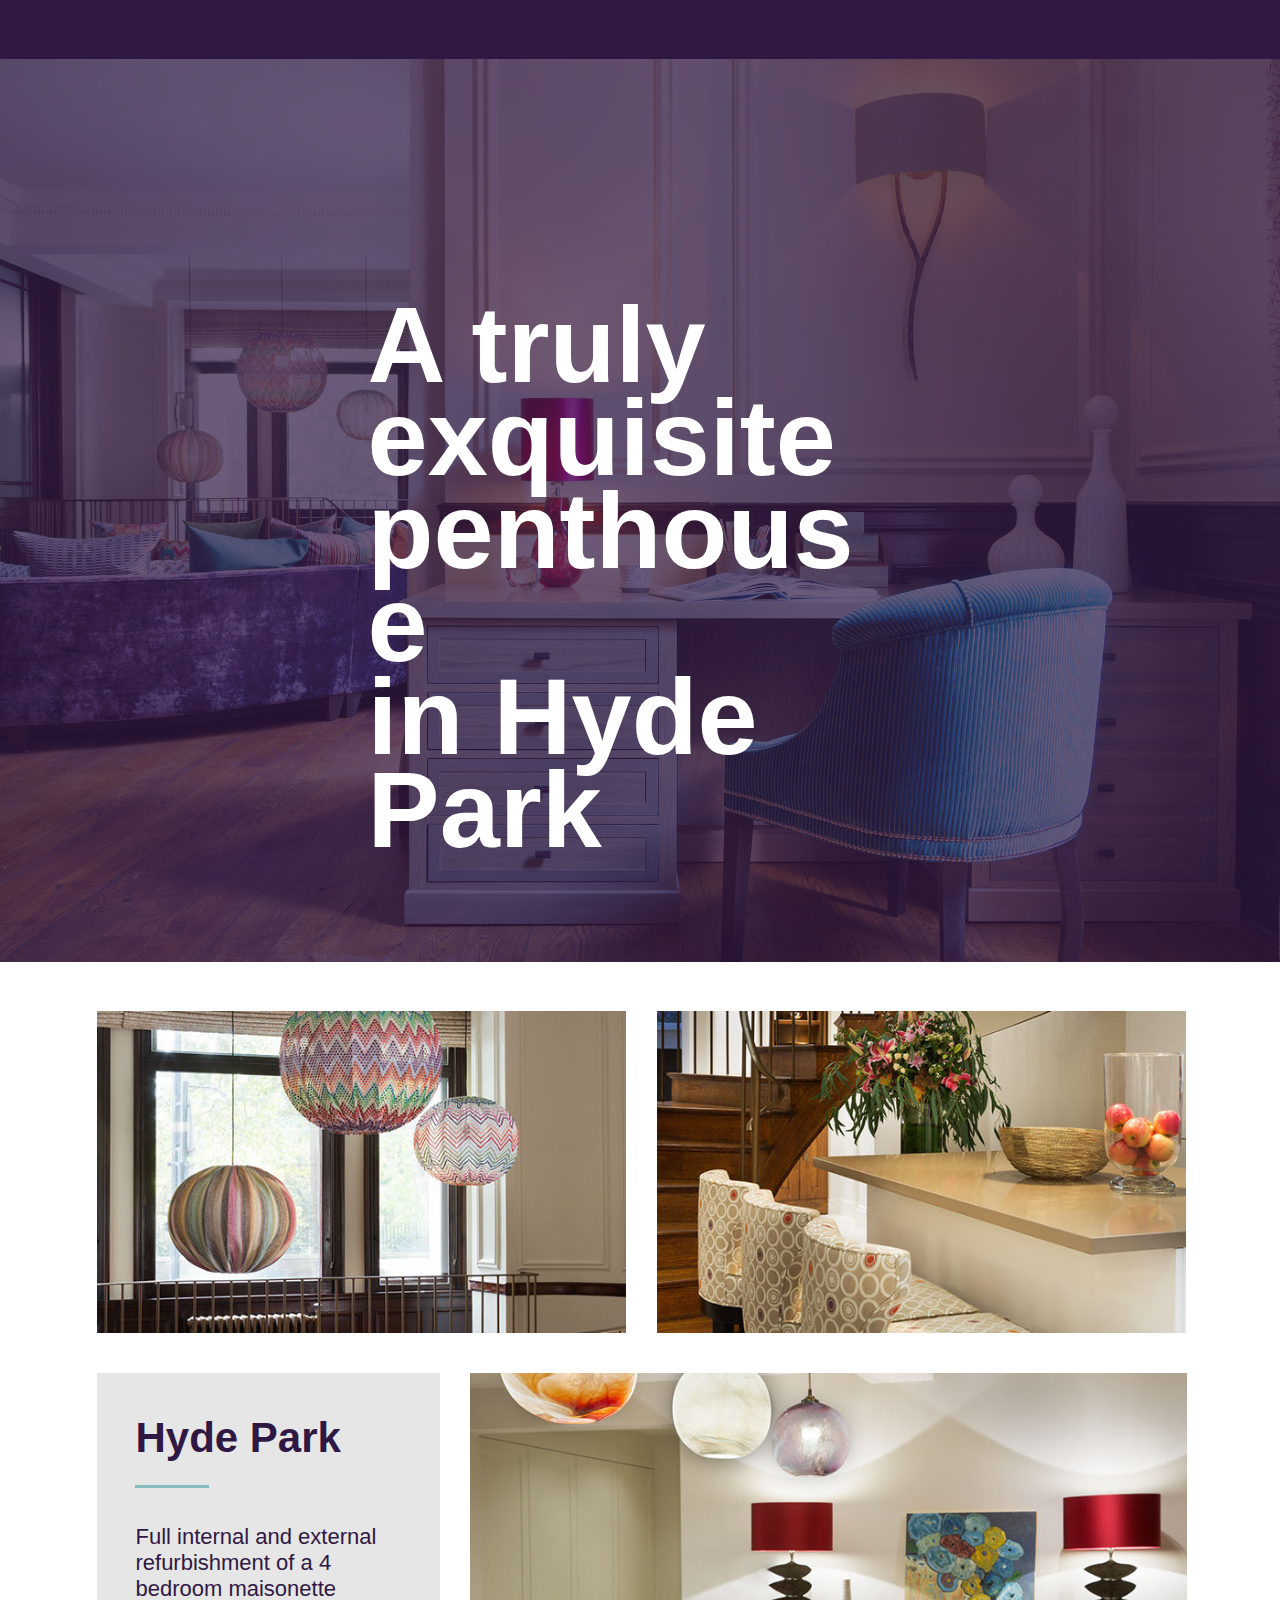
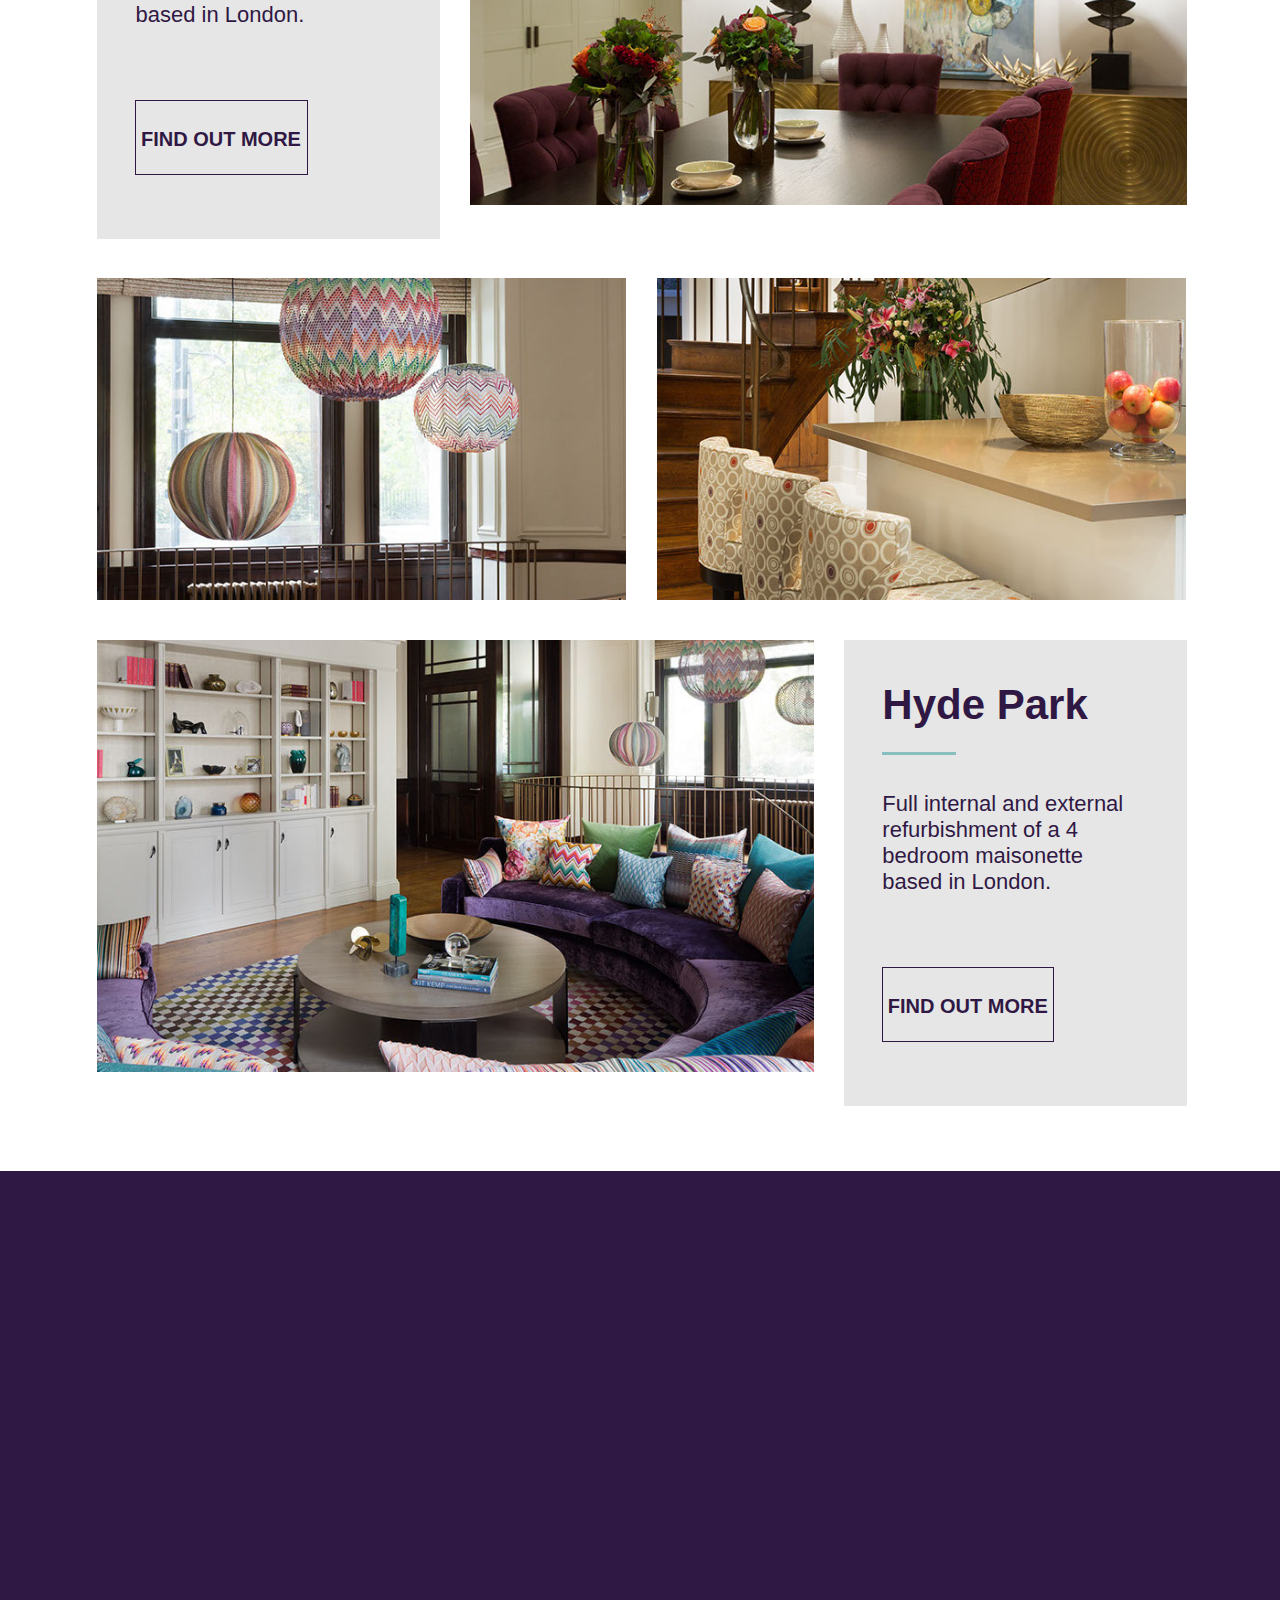
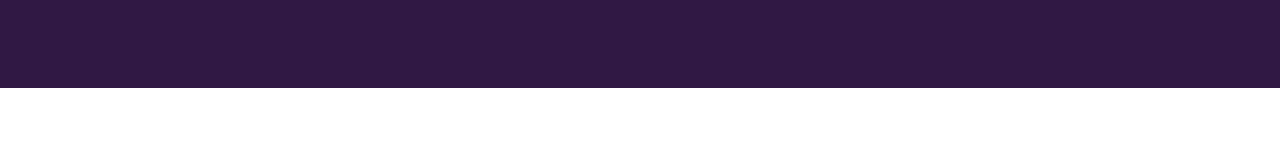
==== index.html @ 33d9731d "1st upload" ====
<!DOCTYPE html>
<html class="nojs html css_verticalspacer" lang="en-GB">
 <head>

  <meta http-equiv="Content-type" content="text/html;charset=UTF-8"/>
  <meta name="generator" content="2017.0.1.363"/>
  <meta name="viewport" content="width=device-width, initial-scale=1.0"/>
  
  <script type="text/javascript">
   // Update the 'nojs'/'js' class on the html node
document.documentElement.className = document.documentElement.className.replace(/\bnojs\b/g, 'js');

// Check that all required assets are uploaded and up-to-date
if(typeof Muse == "undefined") window.Muse = {}; window.Muse.assets = {"required":["museutils.js", "museconfig.js", "jquery.watch.js", "jquery.musepolyfill.bgsize.js", "jquery.museresponsive.js", "require.js", "index.css"], "outOfDate":[]};
</script>
  
  <title>Home</title>
  <!-- CSS -->
  <link rel="stylesheet" type="text/css" href="css/site_global.css?crc=443350757"/>
  <link rel="stylesheet" type="text/css" href="css/index.css?crc=4133778564" id="pagesheet"/>
  <!-- IE-only CSS -->
  <!--[if lt IE 9]>
  <link rel="stylesheet" type="text/css" href="css/iefonts_index.css?crc=3824530138"/>
  <link rel="stylesheet" type="text/css" href="css/nomq_index.css?crc=4151956330" id="nomq_pagesheet"/>
  <![endif]-->
  <!-- Other scripts -->
  <script type="text/javascript">
   var __adobewebfontsappname__ = "muse";
</script>
  <!-- JS includes -->
  <script type="text/javascript">
   document.write('\x3Cscript src="' + (document.location.protocol == 'https:' ? 'https:' : 'http:') + '//webfonts.creativecloud.com/source-sans-pro:n6,n3,n4:default.js" type="text/javascript">\x3C/script>');
</script>
   </head>
 <body>

  <div class="breakpoint active" id="bp_infinity" data-min-width="1201"><!-- responsive breakpoint node -->
   <div class="clearfix borderbox" id="page"><!-- column -->
    <div class="browser_width colelem shared_content" id="u504-bw" data-content-guid="u504-bw_content">
     <div id="u504"><!-- simple frame --></div>
    </div>
    <div class="clearfix colelem" id="pu554"><!-- group -->
     <div class="browser_width grpelem shared_content" id="u554-bw" data-content-guid="u554-bw_content">
      <div class="museBGSize" id="u554"><!-- simple frame --></div>
     </div>
     <div class="browser_width grpelem shared_content" id="u1460-bw" data-content-guid="u1460-bw_content">
      <div id="u1460"><!-- simple frame --></div>
     </div>
     <div class="clearfix grpelem shared_content" id="u1393-10" data-content-guid="u1393-10_content"><!-- content -->
      <p id="u1393-2">A truly</p>
      <p id="u1393-4">exquisite</p>
      <p id="u1393-6">penthouse</p>
      <p id="u1393-8">in Hyde Park</p>
     </div>
    </div>
    <div class="clearfix colelem" id="pu1334"><!-- group -->
     <div class="clip_frame grpelem" id="u1334"><!-- image -->
      <img class="block temp_no_img_src" id="u1334_img" data-orig-src="images/hd%20queensway-17-crop-u1334.jpg?crc=211836435" alt="" data-image-width="579" data-image-height="352" src="images/blank.gif?crc=4208392903"/>
     </div>
     <div class="clip_frame grpelem" id="u1366"><!-- image -->
      <img class="block temp_no_img_src" id="u1366_img" data-orig-src="images/hd%20queensway-41-crop-u1366.jpg?crc=4044664138" alt="" data-image-width="579" data-image-height="352" src="images/blank.gif?crc=4208392903"/>
     </div>
    </div>
    <div class="clearfix colelem" id="pu768"><!-- group -->
     <div class="clearfix grpelem" id="u768"><!-- column -->
      <div class="clearfix colelem shared_content" id="u1171-4" data-content-guid="u1171-4_content"><!-- content -->
       <p id="u1171-2">Hyde Park</p>
      </div>
      <div class="colelem" id="u1190"><!-- simple frame --></div>
      <div class="clearfix colelem shared_content" id="u1162-4" data-content-guid="u1162-4_content"><!-- content -->
       <p>Full internal and external refurbishment of a 4 bedroom maisonette based in London.</p>
      </div>
      <div class="clearfix colelem" id="u1603"><!-- group -->
       <div class="clearfix grpelem shared_content" id="u1577-4" data-content-guid="u1577-4_content"><!-- content -->
        <p id="u1577-2">FIND OUT MORE</p>
       </div>
       <div class="grpelem shared_content" id="u1569" data-content-guid="u1569_content"><!-- content -->
        <div class="fluid_height_spacer"></div>
       </div>
      </div>
     </div>
     <div class="clip_frame grpelem" id="u893"><!-- image -->
      <img class="block temp_no_img_src" id="u893_img" data-orig-src="images/hd%20queensway-38-edit-crop-u893.jpg?crc=246468471" alt="" data-image-width="784" data-image-height="473" src="images/blank.gif?crc=4208392903"/>
     </div>
    </div>
    <div class="clearfix colelem" id="pu589"><!-- group -->
     <div class="clip_frame grpelem" id="u589"><!-- image -->
      <img class="block temp_no_img_src" id="u589_img" data-orig-src="images/hd%20queensway-17-crop-u589.jpg?crc=211836435" alt="" data-image-width="579" data-image-height="352" src="images/blank.gif?crc=4208392903"/>
     </div>
     <div class="clip_frame grpelem" id="u716"><!-- image -->
      <img class="block temp_no_img_src" id="u716_img" data-orig-src="images/hd%20queensway-41-crop-u716.jpg?crc=4044664138" alt="" data-image-width="579" data-image-height="352" src="images/blank.gif?crc=4208392903"/>
     </div>
    </div>
    <div class="clearfix colelem" id="pu1095"><!-- group -->
     <div class="clip_frame grpelem" id="u1095"><!-- image -->
      <img class="block temp_no_img_src" id="u1095_img" data-orig-src="images/hd%20queensway-5-edit-crop-u1095.jpg?crc=4091713148" alt="" data-image-width="784" data-image-height="473" src="images/blank.gif?crc=4208392903"/>
     </div>
     <div class="clearfix grpelem" id="u2003"><!-- column -->
      <div class="clearfix colelem shared_content" id="u2047-4" data-content-guid="u2047-4_content"><!-- content -->
       <p id="u2047-2">Hyde Park</p>
      </div>
      <div class="colelem shared_content" id="u2034" data-content-guid="u2034_content"><!-- simple frame --></div>
      <div class="clearfix colelem shared_content" id="u2021-4" data-content-guid="u2021-4_content"><!-- content -->
       <p>Full internal and external refurbishment of a 4 bedroom maisonette based in London.</p>
      </div>
      <div class="clearfix colelem" id="u2060"><!-- group -->
       <div class="clearfix grpelem shared_content" id="u2061-4" data-content-guid="u2061-4_content"><!-- content -->
        <p id="u2061-2">FIND OUT MORE</p>
       </div>
       <div class="grpelem shared_content" id="u2062" data-content-guid="u2062_content"><!-- content -->
        <div class="fluid_height_spacer"></div>
       </div>
      </div>
     </div>
    </div>
    <div class="browser_width colelem shared_content" id="u1502-bw" data-content-guid="u1502-bw_content">
     <div id="u1502"><!-- simple frame --></div>
    </div>
    <div class="verticalspacer" data-offset-top="3362" data-content-above-spacer="3361" data-content-below-spacer="0"></div>
   </div>
  </div>
  <div class="breakpoint" id="bp_1200" data-min-width="1001" data-max-width="1200"><!-- responsive breakpoint node -->
   <div class="clearfix temp_no_id" data-orig-id="page"><!-- column -->
    <div class="position_content" id="page_position_content">
     <div class="clearfix colelem temp_no_id" data-orig-id="pu554"><!-- group -->
      <span class="browser_width grpelem placeholder" data-placeholder-for="u554-bw_content"><!-- placeholder node --></span>
      <span class="browser_width grpelem placeholder" data-placeholder-for="u1460-bw_content"><!-- placeholder node --></span>
      <span class="browser_width grpelem placeholder" data-placeholder-for="u504-bw_content"><!-- placeholder node --></span>
      <span class="browser_width grpelem placeholder" data-placeholder-for="u1502-bw_content"><!-- placeholder node --></span>
     </div>
     <div class="clearfix colelem" id="pu716"><!-- group -->
      <div class="clip_frame grpelem temp_no_id" data-orig-id="u716"><!-- image -->
       <img class="block temp_no_id temp_no_img_src" data-orig-src="images/hd%20queensway-41-crop-u7162.jpg?crc=4226586293" alt="" width="414" height="252" data-orig-id="u716_img" src="images/blank.gif?crc=4208392903"/>
      </div>
      <div class="clip_frame grpelem temp_no_id" data-orig-id="u1366"><!-- image -->
       <img class="block temp_no_id temp_no_img_src" data-orig-src="images/hd%20queensway-41-crop-u13662.jpg?crc=4226586293" alt="" width="414" height="252" data-orig-id="u1366_img" src="images/blank.gif?crc=4208392903"/>
      </div>
     </div>
     <div class="clearfix colelem" id="pu893"><!-- group -->
      <div class="clip_frame clearfix grpelem temp_no_id" data-orig-id="u893"><!-- image -->
       <img class="position_content temp_no_id temp_no_img_src" data-orig-src="images/hd%20queensway-38-edit568x379.jpg?crc=141349458" alt="" width="568" height="379" data-orig-id="u893_img" src="images/blank.gif?crc=4208392903"/>
      </div>
      <div class="clip_frame clearfix grpelem temp_no_id" data-orig-id="u1095"><!-- image -->
       <img class="position_content temp_no_id temp_no_img_src" data-orig-src="images/hd%20queensway-5-edit560x374.jpg?crc=167895906" alt="" width="560" height="373" data-orig-id="u1095_img" src="images/blank.gif?crc=4208392903"/>
      </div>
      <div class="clearfix grpelem temp_no_id shared_content" data-orig-id="u768" data-content-guid="u768_content"><!-- group -->
       <div class="clearfix grpelem temp_no_id" data-orig-id="u2003"><!-- column -->
        <div class="clearfix colelem temp_no_id" data-orig-id="u1190"><!-- group -->
         <span class="grpelem placeholder" data-placeholder-for="u2034_content"><!-- placeholder node --></span>
        </div>
        <div class="clearfix colelem" id="pu1162-4"><!-- group -->
         <span class="clearfix grpelem placeholder" data-placeholder-for="u1162-4_content"><!-- placeholder node --></span>
         <span class="clearfix grpelem placeholder" data-placeholder-for="u2021-4_content"><!-- placeholder node --></span>
         <span class="clearfix grpelem placeholder" data-placeholder-for="u1171-4_content"><!-- placeholder node --></span>
         <span class="clearfix grpelem placeholder" data-placeholder-for="u2047-4_content"><!-- placeholder node --></span>
         <span class="clearfix grpelem placeholder" data-placeholder-for="u1393-10_content"><!-- placeholder node --></span>
         <div class="clearfix grpelem temp_no_id" data-orig-id="u1603"><!-- column -->
          <span class="clearfix colelem placeholder" data-placeholder-for="u1577-4_content"><!-- placeholder node --></span>
          <div class="colelem temp_no_id" data-orig-id="u1569"><!-- content --></div>
         </div>
         <div class="clearfix grpelem temp_no_id" data-orig-id="u2060"><!-- column -->
          <span class="clearfix colelem placeholder" data-placeholder-for="u2061-4_content"><!-- placeholder node --></span>
          <div class="colelem temp_no_id" data-orig-id="u2062"><!-- content --></div>
         </div>
        </div>
       </div>
      </div>
     </div>
     <div class="clearfix colelem temp_no_id" data-orig-id="pu589"><!-- group -->
      <div class="clip_frame grpelem temp_no_id" data-orig-id="u589"><!-- image -->
       <img class="block temp_no_id temp_no_img_src" data-orig-src="images/hd%20queensway-17-crop-u5892.jpg?crc=105597429" alt="" width="414" height="252" data-orig-id="u589_img" src="images/blank.gif?crc=4208392903"/>
      </div>
      <div class="clip_frame grpelem temp_no_id" data-orig-id="u1334"><!-- image -->
       <img class="block temp_no_id temp_no_img_src" data-orig-src="images/hd%20queensway-17-crop-u13342.jpg?crc=105597429" alt="" width="414" height="252" data-orig-id="u1334_img" src="images/blank.gif?crc=4208392903"/>
      </div>
     </div>
     <div class="verticalspacer" data-offset-top="2199" data-content-above-spacer="2198" data-content-below-spacer="62"></div>
    </div>
   </div>
  </div>
  <div class="breakpoint" id="bp_1000" data-min-width="801" data-max-width="1000"><!-- responsive breakpoint node -->
   <div class="clearfix temp_no_id" data-orig-id="page"><!-- column -->
    <div class="position_content temp_no_id" data-orig-id="page_position_content">
     <div class="clearfix colelem temp_no_id" data-orig-id="pu554"><!-- group -->
      <span class="browser_width grpelem placeholder" data-placeholder-for="u554-bw_content"><!-- placeholder node --></span>
      <span class="browser_width grpelem placeholder" data-placeholder-for="u1460-bw_content"><!-- placeholder node --></span>
      <span class="browser_width grpelem placeholder" data-placeholder-for="u504-bw_content"><!-- placeholder node --></span>
      <span class="browser_width grpelem placeholder" data-placeholder-for="u1502-bw_content"><!-- placeholder node --></span>
     </div>
     <div class="clearfix colelem temp_no_id" data-orig-id="pu716"><!-- group -->
      <div class="clip_frame grpelem temp_no_id" data-orig-id="u716"><!-- image -->
       <img class="block temp_no_id temp_no_img_src" data-orig-src="images/hd%20queensway-41-crop-u7163.jpg?crc=12250972" alt="" width="331" height="202" data-orig-id="u716_img" src="images/blank.gif?crc=4208392903"/>
      </div>
      <div class="clip_frame grpelem temp_no_id" data-orig-id="u1366"><!-- image -->
       <img class="block temp_no_id temp_no_img_src" data-orig-src="images/hd%20queensway-41-crop-u13663.jpg?crc=12250972" alt="" width="331" height="202" data-orig-id="u1366_img" src="images/blank.gif?crc=4208392903"/>
      </div>
     </div>
     <div class="clearfix colelem temp_no_id" data-orig-id="pu893"><!-- group -->
      <div class="clip_frame clearfix grpelem temp_no_id" data-orig-id="u893"><!-- image -->
       <img class="position_content temp_no_id temp_no_img_src" data-orig-src="images/hd%20queensway-38-edit455x303.jpg?crc=3930484106" alt="" width="454" height="303" data-orig-id="u893_img" src="images/blank.gif?crc=4208392903"/>
      </div>
      <div class="clip_frame clearfix grpelem temp_no_id" data-orig-id="u1095"><!-- image -->
       <img class="position_content temp_no_id temp_no_img_src" data-orig-src="images/hd%20queensway-5-edit448x299.jpg?crc=4254591202" alt="" width="448" height="299" data-orig-id="u1095_img" src="images/blank.gif?crc=4208392903"/>
      </div>
      <span class="clearfix grpelem placeholder" data-placeholder-for="u768_content"><!-- placeholder node --></span>
     </div>
     <div class="clearfix colelem temp_no_id" data-orig-id="pu589"><!-- group -->
      <div class="clip_frame grpelem temp_no_id" data-orig-id="u589"><!-- image -->
       <img class="block temp_no_id temp_no_img_src" data-orig-src="images/hd%20queensway-17-crop-u5893.jpg?crc=3867582851" alt="" width="331" height="202" data-orig-id="u589_img" src="images/blank.gif?crc=4208392903"/>
      </div>
      <div class="clip_frame grpelem temp_no_id" data-orig-id="u1334"><!-- image -->
       <img class="block temp_no_id temp_no_img_src" data-orig-src="images/hd%20queensway-17-crop-u13343.jpg?crc=3867582851" alt="" width="331" height="202" data-orig-id="u1334_img" src="images/blank.gif?crc=4208392903"/>
      </div>
     </div>
     <div class="verticalspacer" data-offset-top="2149" data-content-above-spacer="2148" data-content-below-spacer="62"></div>
    </div>
   </div>
  </div>
  <div class="breakpoint" id="bp_800" data-min-width="601" data-max-width="800"><!-- responsive breakpoint node -->
   <div class="clearfix temp_no_id" data-orig-id="page"><!-- column -->
    <div class="position_content temp_no_id" data-orig-id="page_position_content">
     <div class="clearfix colelem temp_no_id" data-orig-id="pu554"><!-- group -->
      <span class="browser_width grpelem placeholder" data-placeholder-for="u554-bw_content"><!-- placeholder node --></span>
      <span class="browser_width grpelem placeholder" data-placeholder-for="u1460-bw_content"><!-- placeholder node --></span>
      <span class="browser_width grpelem placeholder" data-placeholder-for="u504-bw_content"><!-- placeholder node --></span>
      <span class="browser_width grpelem placeholder" data-placeholder-for="u1502-bw_content"><!-- placeholder node --></span>
     </div>
     <div class="clearfix colelem temp_no_id" data-orig-id="pu716"><!-- group -->
      <div class="clip_frame grpelem temp_no_id" data-orig-id="u716"><!-- image -->
       <img class="block temp_no_id temp_no_img_src" data-orig-src="images/hd%20queensway-41-crop-u7164.jpg?crc=303691624" alt="" width="248" height="151" data-orig-id="u716_img" src="images/blank.gif?crc=4208392903"/>
      </div>
      <div class="clip_frame grpelem temp_no_id" data-orig-id="u1366"><!-- image -->
       <img class="block temp_no_id temp_no_img_src" data-orig-src="images/hd%20queensway-41-crop-u13664.jpg?crc=303691624" alt="" width="248" height="151" data-orig-id="u1366_img" src="images/blank.gif?crc=4208392903"/>
      </div>
     </div>
     <div class="clearfix colelem temp_no_id" data-orig-id="pu893"><!-- group -->
      <div class="clip_frame clearfix grpelem temp_no_id" data-orig-id="u893"><!-- image -->
       <img class="position_content temp_no_id temp_no_img_src" data-orig-src="images/hd%20queensway-38-edit341x228.jpg?crc=178129362" alt="" width="341" height="227" data-orig-id="u893_img" src="images/blank.gif?crc=4208392903"/>
      </div>
      <div class="clip_frame clearfix grpelem temp_no_id" data-orig-id="u1095"><!-- image -->
       <img class="position_content temp_no_id temp_no_img_src" data-orig-src="images/hd%20queensway-5-edit336x224.jpg?crc=4255730359" alt="" width="336" height="224" data-orig-id="u1095_img" src="images/blank.gif?crc=4208392903"/>
      </div>
      <span class="clearfix grpelem placeholder" data-placeholder-for="u768_content"><!-- placeholder node --></span>
     </div>
     <div class="clearfix colelem temp_no_id" data-orig-id="pu589"><!-- group -->
      <div class="clip_frame grpelem temp_no_id" data-orig-id="u589"><!-- image -->
       <img class="block temp_no_id temp_no_img_src" data-orig-src="images/hd%20queensway-17-crop-u5894.jpg?crc=4277308715" alt="" width="248" height="151" data-orig-id="u589_img" src="images/blank.gif?crc=4208392903"/>
      </div>
      <div class="clip_frame grpelem temp_no_id" data-orig-id="u1334"><!-- image -->
       <img class="block temp_no_id temp_no_img_src" data-orig-src="images/hd%20queensway-17-crop-u13344.jpg?crc=4277308715" alt="" width="248" height="151" data-orig-id="u1334_img" src="images/blank.gif?crc=4208392903"/>
      </div>
     </div>
     <div class="verticalspacer" data-offset-top="2098" data-content-above-spacer="2098" data-content-below-spacer="62"></div>
    </div>
   </div>
  </div>
  <div class="breakpoint" id="bp_600" data-min-width="321" data-max-width="600"><!-- responsive breakpoint node -->
   <div class="clearfix temp_no_id" data-orig-id="page"><!-- column -->
    <div class="position_content temp_no_id" data-orig-id="page_position_content">
     <div class="clearfix colelem temp_no_id" data-orig-id="pu554"><!-- group -->
      <span class="browser_width grpelem placeholder" data-placeholder-for="u554-bw_content"><!-- placeholder node --></span>
      <span class="browser_width grpelem placeholder" data-placeholder-for="u1460-bw_content"><!-- placeholder node --></span>
      <span class="browser_width grpelem placeholder" data-placeholder-for="u504-bw_content"><!-- placeholder node --></span>
      <span class="browser_width grpelem placeholder" data-placeholder-for="u1502-bw_content"><!-- placeholder node --></span>
     </div>
     <div class="clearfix colelem temp_no_id" data-orig-id="pu716"><!-- group -->
      <div class="clip_frame grpelem temp_no_id" data-orig-id="u716"><!-- image -->
       <img class="block temp_no_id temp_no_img_src" data-orig-src="images/hd%20queensway-41-crop-u7165.jpg?crc=5552038" alt="" width="133" height="81" data-orig-id="u716_img" src="images/blank.gif?crc=4208392903"/>
      </div>
      <div class="clip_frame grpelem temp_no_id" data-orig-id="u1366"><!-- image -->
       <img class="block temp_no_id temp_no_img_src" data-orig-src="images/hd%20queensway-41-crop-u13665.jpg?crc=5552038" alt="" width="133" height="81" data-orig-id="u1366_img" src="images/blank.gif?crc=4208392903"/>
      </div>
     </div>
     <div class="clearfix colelem temp_no_id" data-orig-id="pu893"><!-- group -->
      <div class="clip_frame clearfix grpelem temp_no_id" data-orig-id="u893"><!-- image -->
       <img class="position_content temp_no_id temp_no_img_src" data-orig-src="images/hd%20queensway-38-edit182x122.jpg?crc=491175078" alt="" width="182" height="121" data-orig-id="u893_img" src="images/blank.gif?crc=4208392903"/>
      </div>
      <div class="clip_frame clearfix grpelem temp_no_id" data-orig-id="u1095"><!-- image -->
       <img class="position_content temp_no_id temp_no_img_src" data-orig-src="images/hd%20queensway-5-edit180x120.jpg?crc=285685715" alt="" width="179" height="119" data-orig-id="u1095_img" src="images/blank.gif?crc=4208392903"/>
      </div>
      <span class="clearfix grpelem placeholder" data-placeholder-for="u768_content"><!-- placeholder node --></span>
     </div>
     <div class="clearfix colelem temp_no_id" data-orig-id="pu589"><!-- group -->
      <div class="clip_frame grpelem temp_no_id" data-orig-id="u589"><!-- image -->
       <img class="block temp_no_id temp_no_img_src" data-orig-src="images/hd%20queensway-17-crop-u5895.jpg?crc=155760492" alt="" width="133" height="81" data-orig-id="u589_img" src="images/blank.gif?crc=4208392903"/>
      </div>
      <div class="clip_frame grpelem temp_no_id" data-orig-id="u1334"><!-- image -->
       <img class="block temp_no_id temp_no_img_src" data-orig-src="images/hd%20queensway-17-crop-u13345.jpg?crc=155760492" alt="" width="133" height="81" data-orig-id="u1334_img" src="images/blank.gif?crc=4208392903"/>
      </div>
     </div>
     <div class="verticalspacer" data-offset-top="2028" data-content-above-spacer="2027" data-content-below-spacer="62"></div>
    </div>
   </div>
  </div>
  <div class="breakpoint" id="bp_320" data-max-width="320"><!-- responsive breakpoint node -->
   <div class="clearfix borderbox temp_no_id" data-orig-id="page"><!-- column -->
    <div class="clearfix colelem temp_no_id" data-orig-id="pu554"><!-- group -->
     <span class="browser_width grpelem placeholder" data-placeholder-for="u554-bw_content"><!-- placeholder node --></span>
     <span class="browser_width grpelem placeholder" data-placeholder-for="u1460-bw_content"><!-- placeholder node --></span>
     <span class="browser_width grpelem placeholder" data-placeholder-for="u504-bw_content"><!-- placeholder node --></span>
     <span class="browser_width grpelem placeholder" data-placeholder-for="u1502-bw_content"><!-- placeholder node --></span>
    </div>
    <div class="clearfix colelem temp_no_id" data-orig-id="pu716"><!-- group -->
     <div class="clip_frame grpelem temp_no_id" data-orig-id="u716"><!-- image -->
      <img class="block temp_no_id temp_no_img_src" data-orig-src="images/hd%20queensway-41-crop-u7166.jpg?crc=5552038" alt="" data-image-width="133" data-image-height="81" data-orig-id="u716_img" src="images/blank.gif?crc=4208392903"/>
     </div>
     <div class="clip_frame grpelem temp_no_id" data-orig-id="u1366"><!-- image -->
      <img class="block temp_no_id temp_no_img_src" data-orig-src="images/hd%20queensway-41-crop-u13666.jpg?crc=5552038" alt="" data-image-width="133" data-image-height="81" data-orig-id="u1366_img" src="images/blank.gif?crc=4208392903"/>
     </div>
    </div>
    <div class="clearfix colelem temp_no_id" data-orig-id="pu893"><!-- group -->
     <div class="clip_frame grpelem temp_no_id" data-orig-id="u893"><!-- image -->
      <img class="block temp_no_id temp_no_img_src" data-orig-src="images/hd%20queensway-38-edit-crop-u8932.jpg?crc=532938097" alt="" data-image-width="180" data-image-height="109" data-orig-id="u893_img" src="images/blank.gif?crc=4208392903"/>
     </div>
     <div class="clip_frame grpelem temp_no_id" data-orig-id="u1095"><!-- image -->
      <img class="block temp_no_id temp_no_img_src" data-orig-src="images/hd%20queensway-5-edit-crop-u10952.jpg?crc=3887195930" alt="" data-image-width="180" data-image-height="109" data-orig-id="u1095_img" src="images/blank.gif?crc=4208392903"/>
     </div>
     <div class="clearfix grpelem temp_no_id" data-orig-id="u768"><!-- group -->
      <div class="clearfix grpelem temp_no_id" data-orig-id="u2003"><!-- column -->
       <div class="clearfix colelem temp_no_id" data-orig-id="u1190"><!-- group -->
        <span class="grpelem placeholder" data-placeholder-for="u2034_content"><!-- placeholder node --></span>
       </div>
       <div class="clearfix colelem temp_no_id" data-orig-id="pu1162-4"><!-- group -->
        <span class="clearfix grpelem placeholder" data-placeholder-for="u1162-4_content"><!-- placeholder node --></span>
        <span class="clearfix grpelem placeholder" data-placeholder-for="u2021-4_content"><!-- placeholder node --></span>
        <span class="clearfix grpelem placeholder" data-placeholder-for="u1171-4_content"><!-- placeholder node --></span>
        <span class="clearfix grpelem placeholder" data-placeholder-for="u2047-4_content"><!-- placeholder node --></span>
        <span class="clearfix grpelem placeholder" data-placeholder-for="u1393-10_content"><!-- placeholder node --></span>
        <div class="clearfix grpelem temp_no_id" data-orig-id="u1603"><!-- column -->
         <span class="clearfix colelem placeholder" data-placeholder-for="u1577-4_content"><!-- placeholder node --></span>
         <span class="colelem placeholder" data-placeholder-for="u1569_content"><!-- placeholder node --></span>
        </div>
        <div class="clearfix grpelem temp_no_id" data-orig-id="u2060"><!-- column -->
         <span class="clearfix colelem placeholder" data-placeholder-for="u2061-4_content"><!-- placeholder node --></span>
         <span class="colelem placeholder" data-placeholder-for="u2062_content"><!-- placeholder node --></span>
        </div>
       </div>
      </div>
     </div>
    </div>
    <div class="clearfix colelem temp_no_id" data-orig-id="pu589"><!-- group -->
     <div class="clip_frame grpelem temp_no_id" data-orig-id="u589"><!-- image -->
      <img class="block temp_no_id temp_no_img_src" data-orig-src="images/hd%20queensway-17-crop-u5896.jpg?crc=155760492" alt="" data-image-width="133" data-image-height="81" data-orig-id="u589_img" src="images/blank.gif?crc=4208392903"/>
     </div>
     <div class="clip_frame grpelem temp_no_id" data-orig-id="u1334"><!-- image -->
      <img class="block temp_no_id temp_no_img_src" data-orig-src="images/hd%20queensway-17-crop-u13346.jpg?crc=155760492" alt="" data-image-width="133" data-image-height="81" data-orig-id="u1334_img" src="images/blank.gif?crc=4208392903"/>
     </div>
    </div>
    <div class="verticalspacer" data-offset-top="2028" data-content-above-spacer="2027" data-content-below-spacer="62"></div>
   </div>
  </div>
  <!-- Other scripts -->
  <script type="text/javascript">
   window.Muse.assets.check=function(d){if(!window.Muse.assets.checked){window.Muse.assets.checked=!0;var b={},c=function(a,b){if(window.getComputedStyle){var c=window.getComputedStyle(a,null);return c&&c.getPropertyValue(b)||c&&c[b]||""}if(document.documentElement.currentStyle)return(c=a.currentStyle)&&c[b]||a.style&&a.style[b]||"";return""},a=function(a){if(a.match(/^rgb/))return a=a.replace(/\s+/g,"").match(/([\d\,]+)/gi)[0].split(","),(parseInt(a[0])<<16)+(parseInt(a[1])<<8)+parseInt(a[2]);if(a.match(/^\#/))return parseInt(a.substr(1),
16);return 0},g=function(g){for(var f=document.getElementsByTagName("link"),h=0;h<f.length;h++)if("text/css"==f[h].type){var i=(f[h].href||"").match(/\/?css\/([\w\-]+\.css)\?crc=(\d+)/);if(!i||!i[1]||!i[2])break;b[i[1]]=i[2]}f=document.createElement("div");f.className="version";f.style.cssText="display:none; width:1px; height:1px;";document.getElementsByTagName("body")[0].appendChild(f);for(h=0;h<Muse.assets.required.length;){var i=Muse.assets.required[h],l=i.match(/([\w\-\.]+)\.(\w+)$/),k=l&&l[1]?
l[1]:null,l=l&&l[2]?l[2]:null;switch(l.toLowerCase()){case "css":k=k.replace(/\W/gi,"_").replace(/^([^a-z])/gi,"_$1");f.className+=" "+k;k=a(c(f,"color"));l=a(c(f,"backgroundColor"));k!=0||l!=0?(Muse.assets.required.splice(h,1),"undefined"!=typeof b[i]&&(k!=b[i]>>>24||l!=(b[i]&16777215))&&Muse.assets.outOfDate.push(i)):h++;f.className="version";break;case "js":h++;break;default:throw Error("Unsupported file type: "+l);}}d?d().jquery!="1.8.3"&&Muse.assets.outOfDate.push("jquery-1.8.3.min.js"):Muse.assets.required.push("jquery-1.8.3.min.js");
f.parentNode.removeChild(f);if(Muse.assets.outOfDate.length||Muse.assets.required.length)f="Some files on the server may be missing or incorrect. Clear browser cache and try again. If the problem persists please contact website author.",g&&Muse.assets.outOfDate.length&&(f+="\nOut of date: "+Muse.assets.outOfDate.join(",")),g&&Muse.assets.required.length&&(f+="\nMissing: "+Muse.assets.required.join(",")),alert(f)};location&&location.search&&location.search.match&&location.search.match(/muse_debug/gi)?setTimeout(function(){g(!0)},5E3):g()}};
var muse_init=function(){require.config({baseUrl:""});require(["jquery","museutils","whatinput","jquery.watch","jquery.musepolyfill.bgsize","jquery.museresponsive"],function(d){var $ = d;$(document).ready(function(){try{
window.Muse.assets.check($);/* body */
Muse.Utils.transformMarkupToFixBrowserProblemsPreInit();/* body */
Muse.Utils.prepHyperlinks(true);/* body */
Muse.Utils.resizeHeight('.browser_width');/* resize height */
Muse.Utils.requestAnimationFrame(function() { $('body').addClass('initialized'); });/* mark body as initialized */
Muse.Utils.fullPage('#page');/* 100% height page */
$( '.breakpoint' ).registerBreakpoint();/* Register breakpoints */
Muse.Utils.transformMarkupToFixBrowserProblems();/* body */
}catch(b){if(b&&"function"==typeof b.notify?b.notify():Muse.Assert.fail("Error calling selector function: "+b),false)throw b;}})})};

</script>
  <!-- RequireJS script -->
  <script src="scripts/require.js?crc=4159430777" type="text/javascript" async data-main="scripts/museconfig.js?crc=172512987" onload="if (requirejs) requirejs.onError = function(requireType, requireModule) { if (requireType && requireType.toString && requireType.toString().indexOf && 0 <= requireType.toString().indexOf('#scripterror')) window.Muse.assets.check(); }" onerror="window.Muse.assets.check();"></script>
   </body>
</html>
---- css/site_global.css ----
html{min-height:100%;min-width:100%;-ms-text-size-adjust:none;}body,div,dl,dt,dd,ul,ol,li,nav,h1,h2,h3,h4,h5,h6,pre,code,form,fieldset,legend,input,button,textarea,p,blockquote,th,td,a{margin:0px;padding:0px;border-width:0px;border-style:solid;border-color:transparent;-webkit-transform-origin:left top;-ms-transform-origin:left top;-o-transform-origin:left top;transform-origin:left top;background-repeat:no-repeat;}button.submit-btn{-moz-box-sizing:content-box;-webkit-box-sizing:content-box;box-sizing:content-box;}.transition{-webkit-transition-property:background-image,background-position,background-color,border-color,border-radius,color,font-size,font-style,font-weight,letter-spacing,line-height,text-align,box-shadow,text-shadow,opacity;transition-property:background-image,background-position,background-color,border-color,border-radius,color,font-size,font-style,font-weight,letter-spacing,line-height,text-align,box-shadow,text-shadow,opacity;}.transition *{-webkit-transition:inherit;transition:inherit;}table{border-collapse:collapse;border-spacing:0px;}fieldset,img{border:0px;border-style:solid;-webkit-transform-origin:left top;-ms-transform-origin:left top;-o-transform-origin:left top;transform-origin:left top;}address,caption,cite,code,dfn,em,strong,th,var,optgroup{font-style:inherit;font-weight:inherit;}del,ins{text-decoration:none;}li{list-style:none;}caption,th{text-align:left;}h1,h2,h3,h4,h5,h6{font-size:100%;font-weight:inherit;}input,button,textarea,select,optgroup,option{font-family:inherit;font-size:inherit;font-style:inherit;font-weight:inherit;}.form-grp input,.form-grp textarea{-webkit-appearance:none;-webkit-border-radius:0;}body{font-family:Arial, Helvetica Neue, Helvetica, sans-serif;text-align:left;font-size:14px;line-height:17px;word-wrap:break-word;text-rendering:optimizeLegibility;-moz-font-feature-settings:'liga';-ms-font-feature-settings:'liga';-webkit-font-feature-settings:'liga';font-feature-settings:'liga';}a:link{color:#0000FF;text-decoration:underline;}a:visited{color:#800080;text-decoration:underline;}a:hover{color:#0000FF;text-decoration:underline;}a:active{color:#EE0000;text-decoration:underline;}a.nontext{color:black;text-decoration:none;font-style:normal;font-weight:normal;}.normal_text{color:#000000;direction:ltr;font-family:Arial, Helvetica Neue, Helvetica, sans-serif;font-size:14px;font-style:normal;font-weight:normal;letter-spacing:0px;line-height:17px;text-align:left;text-decoration:none;text-indent:0px;text-transform:none;vertical-align:0px;padding:0px;}.list0 li:before{position:absolute;right:100%;letter-spacing:0px;text-decoration:none;font-weight:normal;font-style:normal;}.rtl-list li:before{right:auto;left:100%;}.nls-None > li:before,.nls-None .list3 > li:before,.nls-None .list6 > li:before{margin-right:6px;content:'•';}.nls-None .list1 > li:before,.nls-None .list4 > li:before,.nls-None .list7 > li:before{margin-right:6px;content:'○';}.nls-None,.nls-None .list1,.nls-None .list2,.nls-None .list3,.nls-None .list4,.nls-None .list5,.nls-None .list6,.nls-None .list7,.nls-None .list8{padding-left:34px;}.nls-None.rtl-list,.nls-None .list1.rtl-list,.nls-None .list2.rtl-list,.nls-None .list3.rtl-list,.nls-None .list4.rtl-list,.nls-None .list5.rtl-list,.nls-None .list6.rtl-list,.nls-None .list7.rtl-list,.nls-None .list8.rtl-list{padding-left:0px;padding-right:34px;}.nls-None .list2 > li:before,.nls-None .list5 > li:before,.nls-None .list8 > li:before{margin-right:6px;content:'-';}.nls-None.rtl-list > li:before,.nls-None .list1.rtl-list > li:before,.nls-None .list2.rtl-list > li:before,.nls-None .list3.rtl-list > li:before,.nls-None .list4.rtl-list > li:before,.nls-None .list5.rtl-list > li:before,.nls-None .list6.rtl-list > li:before,.nls-None .list7.rtl-list > li:before,.nls-None .list8.rtl-list > li:before{margin-right:0px;margin-left:6px;}.TabbedPanelsTab{white-space:nowrap;}.MenuBar .MenuBarView,.MenuBar .SubMenuView{display:block;list-style:none;}.MenuBar .SubMenu{display:none;position:absolute;}.NoWrap{white-space:nowrap;word-wrap:normal;}.rootelem{margin-left:auto;margin-right:auto;}.colelem{display:inline;float:left;clear:both;}.clearfix:after{content:"\0020";visibility:hidden;display:block;height:0px;clear:both;}*:first-child+html .clearfix{zoom:1;}.clip_frame{overflow:hidden;}.popup_anchor{position:relative;width:0px;height:0px;}.popup_element{z-index:100000;}.svg{display:block;vertical-align:top;}span.wrap{content:'';clear:left;display:block;}span.actAsInlineDiv{display:inline-block;}.position_content,.excludeFromNormalFlow{float:left;}.preload_images{position:absolute;overflow:hidden;left:-9999px;top:-9999px;height:1px;width:1px;}.preload{height:1px;width:1px;}.animateStates{-webkit-transition:0.3s ease-in-out;-moz-transition:0.3s ease-in-out;-o-transition:0.3s ease-in-out;transition:0.3s ease-in-out;}[data-whatinput="mouse"] *:focus,[data-whatinput="touch"] *:focus,input:focus,textarea:focus{outline:none;}textarea{resize:none;overflow:auto;}.fld-prompt{pointer-events:none;}.wrapped-input{position:absolute;top:0px;left:0px;background:transparent;border:none;}.submit-btn{z-index:50000;cursor:pointer;}.anchor_item{width:22px;height:18px;}.MenuBar .SubMenuVisible,.MenuBarVertical .SubMenuVisible,.MenuBar .SubMenu .SubMenuVisible,.popup_element.Active,span.actAsPara,.actAsDiv,a.nonblock.nontext,img.block{display:block;}.widget_invisible,.js .invi,.js .mse_pre_init{visibility:hidden;}.ose_ei{visibility:hidden;z-index:0;}.no_vert_scroll{overflow-y:hidden;}.always_vert_scroll{overflow-y:scroll;}.always_horz_scroll{overflow-x:scroll;}.fullscreen{overflow:hidden;left:0px;top:0px;position:fixed;height:100%;width:100%;-moz-box-sizing:border-box;-webkit-box-sizing:border-box;-ms-box-sizing:border-box;box-sizing:border-box;}.fullwidth{position:absolute;}.borderbox{-moz-box-sizing:border-box;-webkit-box-sizing:border-box;-ms-box-sizing:border-box;box-sizing:border-box;}.scroll_wrapper{position:absolute;overflow:auto;left:0px;right:0px;top:0px;bottom:0px;padding-top:0px;padding-bottom:0px;margin-top:0px;margin-bottom:0px;}.browser_width > *{position:absolute;left:0px;right:0px;}.grpelem,.accordion_wrapper{display:inline;float:left;}.fld-checkbox input[type=checkbox],.fld-radiobutton input[type=radio]{position:absolute;overflow:hidden;clip:rect(0px, 0px, 0px, 0px);height:1px;width:1px;margin:-1px;padding:0px;border:0px;}.fld-checkbox input[type=checkbox] + label,.fld-radiobutton input[type=radio] + label{display:inline-block;background-repeat:no-repeat;cursor:pointer;float:left;width:100%;height:100%;}.pointer_cursor,.fld-recaptcha-mode,.fld-recaptcha-refresh,.fld-recaptcha-help{cursor:pointer;}p,h1,h2,h3,h4,h5,h6,ol,ul,span.actAsPara{max-height:1000000px;}.superscript{vertical-align:super;font-size:66%;line-height:0px;}.subscript{vertical-align:sub;font-size:66%;line-height:0px;}.horizontalSlideShow{-ms-touch-action:pan-y;touch-action:pan-y;}.verticalSlideShow{-ms-touch-action:pan-x;touch-action:pan-x;}.colelem100,.verticalspacer{clear:both;}.list0 li,.MenuBar .MenuItemContainer,.SlideShowContentPanel .fullscreen img,.css_verticalspacer .verticalspacer{position:relative;}.popup_element.Inactive,.js .disn,.js .an_invi,.hidden,.breakpoint{display:none;}#muse_css_mq{position:absolute;display:none;background-color:#FFFFFE;}.fluid_height_spacer{width:0.01px;}.muse_check_css{display:none;position:fixed;}@media screen and (-webkit-min-device-pixel-ratio:0){body{text-rendering:auto;}}
---- css/index.css ----
.version.index{color:#0000F6;background-color:#647484;}.js body{visibility:hidden;}.js body.initialized{visibility:visible;}#page{margin-left:auto;border-color:#000000;margin-right:auto;background-color:transparent;z-index:1;background-image:none;border-width:0px;}#u554{opacity:1;-ms-filter:"progid:DXImageTransform.Microsoft.Alpha(Opacity=100)";background-position:center center;background-color:#354298;z-index:2;filter:alpha(opacity=100);background-repeat:no-repeat;background-size:cover;}#pu554,#u554-bw{z-index:2;}#u1460{background-color:#301844;opacity:0.71;filter:alpha(opacity=71);z-index:35;-ms-filter:"progid:DXImageTransform.Microsoft.Alpha(Opacity=71)";}#u1460-bw{z-index:35;}#u504{height:59px;background-color:#301844;z-index:46;}#u504-bw{height:59px;z-index:46;}#u1502{background-color:#301844;z-index:47;}#u1502-bw{z-index:47;}#u716{background-color:transparent;z-index:7;position:relative;margin-right:-10000px;}#u1366{background-color:transparent;z-index:9;position:relative;margin-right:-10000px;}#u893{background-color:transparent;z-index:11;position:relative;margin-right:-10000px;}#u1095{background-color:transparent;z-index:13;position:relative;margin-right:-10000px;}#u768{background-color:#E6E6E6;z-index:15;position:relative;margin-right:-10000px;}#u2003{background-color:#E6E6E6;z-index:16;position:relative;margin-right:-10000px;}#u1190{background-color:#87BEBE;z-index:33;position:relative;}#u2034{background-color:#87BEBE;height:3px;z-index:34;position:relative;}#u1162-4{color:#301844;font-weight:300;line-height:26px;font-size:22px;background-color:transparent;z-index:17;min-height:131px;position:relative;font-family:source-sans-pro, sans-serif;}#u2021-4{color:#301844;font-weight:300;line-height:26px;font-size:22px;background-color:transparent;z-index:21;min-height:131px;position:relative;font-family:source-sans-pro, sans-serif;}#u1171-4{background-color:transparent;z-index:25;color:#301844;position:relative;font-family:source-sans-pro, sans-serif;}#u2047-4{background-color:transparent;z-index:29;color:#301844;position:relative;font-family:source-sans-pro, sans-serif;}#u1393-10{margin-right:-10000px;background-color:transparent;z-index:36;position:relative;font-family:source-sans-pro, sans-serif;}#u1603{border-color:transparent;border-width:0px;background-color:transparent;z-index:48;position:relative;}#u1577-4{background-color:transparent;z-index:49;color:#301844;position:relative;font-family:source-sans-pro, sans-serif;}#u1569{border-style:solid;border-color:#301844;border-width:1px;background-color:transparent;z-index:53;position:relative;}#u2060{border-color:transparent;border-width:0px;background-color:transparent;z-index:54;position:relative;}#u2061-4{background-color:transparent;z-index:55;color:#301844;position:relative;font-family:source-sans-pro, sans-serif;}#u2062{border-style:solid;border-color:#301844;border-width:1px;background-color:transparent;z-index:59;position:relative;}#pu589{z-index:3;}#u589{background-color:transparent;z-index:3;position:relative;margin-right:-10000px;}#u1334{background-color:transparent;z-index:5;position:relative;margin-right:-10000px;}.html{background-color:#FFFFFF;}body{position:relative;}@media (min-width: 1201px), print{#muse_css_mq{background-color:#FFFFFF;}#bp_infinity.active{display:block;}#page{min-height:3361px;width:100%;max-width:1400px;}#u554{height:903px;background-image:url("../images/hd%20queensway-14-edit.jpg?crc=248418981");}#u554-bw,#u1460,#u1460-bw{height:903px;}#u1393-10{min-height:398px;text-align:left;font-size:108px;line-height:93px;color:#FFFFFF;font-weight:600;margin-top:239px;width:42.5%;left:28.72%;}#pu1334{z-index:5;margin-top:49px;width:100%;}#pu768{z-index:15;margin-top:40px;width:100%;}#u768{padding-top:40px;padding-bottom:64px;width:26.79%;left:7.58%;}#u1190{height:3px;margin-top:13px;width:21.34%;margin-left:11.21%;}#u893{width:56.01%;left:36.72%;}#pu589{margin-top:39px;width:100%;}#u1334,#u589{width:41.29%;left:7.58%;}#u1366,#u716{width:41.29%;left:51.36%;}#u1334_img,#u1366_img,#u589_img,#u716_img{width:100.18%;}#pu1095{z-index:13;margin-top:40px;width:100%;}#u1095{width:56.01%;left:7.58%;}#pu554,#u893_img,#u1095_img{width:100%;}#u2003{padding-top:40px;padding-bottom:64px;width:26.79%;left:65.93%;}#u1171-4,#u2047-4{min-height:59px;font-size:42px;line-height:50px;font-weight:600;width:82.14%;margin-left:11.21%;}#u2034{margin-top:13px;width:21.34%;margin-left:11.21%;}#u1162-4,#u2021-4{margin-top:36px;width:75.74%;margin-left:11.21%;}#u1603,#u2060{margin-top:45px;width:50.14%;margin-left:11.21%;}#u1577-4,#u2061-4{min-height:33px;text-align:center;font-size:20px;line-height:24px;font-weight:600;margin-right:-10000px;margin-top:27px;width:99.47%;}#u1569,#u2062{margin-right:-10000px;width:98.94%;}#u1569 .fluid_height_spacer,#u2062 .fluid_height_spacer{padding-bottom:43.01075268817204%;}#u1502{height:517px;}#u1502-bw{margin-top:65px;height:517px;}.css_verticalspacer .verticalspacer{height:calc(100vh - 3361px);}}@media (min-width: 1001px) and (max-width: 1200px){#muse_css_mq{background-color:#0004b0;}#bp_1200.active{display:block;}#page{width:1000px;min-height:499.1306539537736px;padding-bottom:1px;}#page_position_content{padding-bottom:62px;width:0.01px;}#pu554{width:0.01px;margin-left:-100px;}#u554{height:77px;background-image:url("../images/hd%20queensway-14-edit-u554-fr.jpg?crc=225352916");}#u554-bw,#u1460,#u1460-bw{height:77px;}#u1502,#u1502-bw{height:117px;}#pu716{z-index:7;width:0.01px;margin-left:76px;margin-top:937px;}#pu893{z-index:11;width:0.01px;margin-left:76px;margin-top:98px;}#u893{width:560px;left:291px;}#u893_img{margin:-23px -4px -18px;}#u1095{width:560px;margin-top:32px;left:291px;}#u1095_img{margin-top:-18px;margin-bottom:-17px;}#u768{width:268px;}#u2003{width:220px;padding:112px 18px 88.64285714285671px 30px;}#u1190{width:57px;}#u2034{width:57px;margin-right:-10000px;}#pu1162-4{z-index:17;width:0.01px;margin-top:36px;}#u1162-4,#u2021-4{width:203px;margin-right:-10000px;}#u1171-4,#u2047-4{width:220px;min-height:170px;font-size:24px;line-height:29px;font-weight:400;margin-right:-10000px;margin-top:33px;}#u1393-10{width:220px;min-height:170px;font-size:24px;line-height:29px;color:#301844;font-weight:400;margin-top:33px;}#u1603,#u2060{width:203px;padding-bottom:0px;margin-bottom:-1px;margin-right:-10000px;}#u1577-4,#u2061-4{width:203px;min-height:131px;font-size:22px;line-height:26px;font-weight:300;}#u1569,#u2062{width:133px;height:57px;margin-top:44px;}#pu589{width:0.01px;margin-left:76px;margin-top:71px;}#u716,#u1366,#u589,#u1334{width:413px;}.css_verticalspacer .verticalspacer{height:calc(100vh - 2260px);}body{overflow-x:hidden;min-width:1000px;}}@media (min-width: 801px) and (max-width: 1000px){#muse_css_mq{background-color:#0003e8;}#bp_1000.active{display:block;}#page{width:800px;min-height:499.4102179845909px;padding-bottom:1px;}#page_position_content{padding-bottom:62px;width:0.01px;}#pu554{width:0.01px;margin-left:-100px;}#u554{height:77px;background-image:url("../images/hd%20queensway-14-edit-u554-fr2.jpg?crc=382493380");}#u554-bw,#u1460,#u1460-bw{height:77px;}#u1502,#u1502-bw{height:117px;}#pu716{z-index:7;width:0.01px;margin-left:61px;margin-top:937px;}#pu893{z-index:11;width:0.01px;margin-left:61px;margin-top:148px;}#u893{width:448px;left:233px;}#u893_img{margin:-18px -3px -15px;}#u1095{width:448px;margin-top:32px;left:233px;}#u1095_img{margin-top:-14px;margin-bottom:-14px;}#u768{width:214px;}#u2003{width:176px;padding:112px 14px 100.21428571428527px 24px;}#u1190{width:46px;}#u2034{width:46px;margin-right:-10000px;}#pu1162-4{z-index:17;width:0.01px;margin-top:36px;}#u1162-4,#u2021-4{width:162px;margin-right:-10000px;}#u1171-4,#u2047-4{width:176px;min-height:170px;font-size:24px;line-height:29px;font-weight:400;margin-right:-10000px;margin-top:33px;}#u1393-10{width:176px;min-height:170px;font-size:24px;line-height:29px;color:#301844;font-weight:400;margin-top:33px;}#u1603,#u2060{width:163px;margin-bottom:-1px;margin-right:-10000px;}#u1577-4,#u2061-4{width:162px;min-height:131px;font-size:22px;line-height:26px;font-weight:300;}#u1569,#u2062{width:106px;height:46px;margin-top:44px;}#pu589{width:0.01px;margin-left:61px;margin-top:71px;}#u716,#u1366,#u589,#u1334{width:331px;}.css_verticalspacer .verticalspacer{height:calc(100vh - 2210px);}body{overflow-x:hidden;min-width:800px;}}@media (min-width: 601px) and (max-width: 800px){#muse_css_mq{background-color:#000320;}#bp_800.active{display:block;}#page{width:600px;min-height:499.6897820154081px;padding-bottom:0px;}#page_position_content{padding-bottom:62px;width:0.01px;}#pu554{width:0.01px;margin-left:-100px;}#u554{height:77px;background-image:url("../images/hd%20queensway-14-edit-u554-fr3.jpg?crc=59846683");}#u554-bw,#u1460,#u1460-bw{height:77px;}#u1502,#u1502-bw{height:117px;}#pu716{z-index:7;width:0.01px;margin-left:45px;margin-top:937px;}#pu893{z-index:11;width:0.01px;margin-left:45px;margin-top:198px;}#u893{width:336px;left:175px;}#u893_img{margin:-14px -3px -10px -2px;}#u1095{width:336px;margin-top:32px;left:175px;}#u1095_img{margin-top:-11px;margin-bottom:-10px;}#u768{width:161px;}#u2003{width:132px;padding:112px 11px 111px 18px;}#u1190{width:34px;}#u2034{width:34px;margin-right:-10000px;}#pu1162-4{z-index:17;width:0.01px;margin-top:36px;}#u1162-4,#u2021-4{width:122px;margin-right:-10000px;}#u1171-4,#u2047-4{width:132px;min-height:170px;font-size:24px;line-height:29px;font-weight:400;margin-right:-10000px;margin-top:33px;}#u1393-10{width:132px;min-height:170px;font-size:24px;line-height:29px;color:#301844;font-weight:400;margin-top:33px;}#u1603,#u2060{width:122px;padding-bottom:1px;margin-bottom:-1px;margin-right:-10000px;left:-1px;}#u1577-4,#u2061-4{width:122px;min-height:131px;font-size:22px;line-height:26px;font-weight:300;margin-left:1px;}#u1569,#u2062{width:80px;height:34px;margin-top:44px;}#pu589{width:0.01px;margin-left:45px;margin-top:71px;}#u716,#u1366,#u589,#u1334{width:248px;}.css_verticalspacer .verticalspacer{height:calc(100vh - 2160px);}body{overflow-x:hidden;min-width:600px;}}@media (min-width: 321px) and (max-width: 600px){#muse_css_mq{background-color:#000258;}#bp_600.active{display:block;}#page{width:320px;min-height:499.08117165855265px;padding-bottom:1px;}#page_position_content{padding-bottom:62px;width:0.01px;}#pu554{width:0.01px;margin-left:-140px;}#u554{height:77px;background-image:url("../images/hd%20queensway-14-edit-u554-fr4.jpg?crc=389618742");}#u554-bw,#u1460,#u1460-bw{height:77px;}#u1502,#u1502-bw{height:117px;}#pu716{z-index:7;width:0.01px;margin-left:24px;margin-top:937px;}#pu893{z-index:11;width:0.01px;margin-left:24px;margin-top:269px;}#u893{width:179px;left:93px;}#u893_img{margin:-7px -2px -6px -1px;}#u1095{width:179px;margin-top:32px;left:93px;}#u1095_img{margin-top:-6px;margin-bottom:-5px;}#u768{width:86px;}#u2003{width:70px;padding:112px 6px 57.44999999999959px 10px;}#u1190{width:18px;}#u2034{width:18px;margin-right:-10000px;}#pu1162-4{z-index:17;width:0.01px;margin-top:36px;}#u1162-4,#u2021-4{width:65px;margin-right:-10000px;}#u1171-4,#u2047-4{width:70px;min-height:170px;font-size:24px;line-height:29px;font-weight:400;margin-right:-10000px;margin-top:33px;}#u1393-10{width:70px;min-height:170px;font-size:24px;line-height:29px;color:#301844;font-weight:400;margin-top:33px;}#u1603,#u2060{width:66px;padding-bottom:1px;margin-right:-10000px;left:-1px;}#u1577-4,#u2061-4{width:65px;min-height:131px;font-size:22px;line-height:26px;font-weight:300;margin-left:1px;}#u1569,#u2062{width:43px;height:18px;margin-top:44px;}#pu589{width:0.01px;margin-left:24px;margin-top:71px;}#u716,#u1366,#u589,#u1334{width:132px;}.css_verticalspacer .verticalspacer{height:calc(100vh - 2089px);}body{overflow-x:hidden;min-width:320px;}}@media (max-width: 320px){#muse_css_mq{background-color:#000140;}#bp_320.active{display:block;}#page{min-height:437.08117165855265px;padding-bottom:62.91882834144735px;width:100%;max-width:320px;}#pu554{width:100%;}#u554{height:77px;background-image:url("../images/hd%20queensway-14-edit-u554-fr5.jpg?crc=3889665020");}#u554-bw,#u1460,#u1460-bw{height:77px;}#u1502,#u1502-bw{height:117px;}#pu716{z-index:7;margin-top:937px;width:100%;}#pu893{z-index:11;margin-top:269px;width:100%;}#u893{width:55.94%;left:36.57%;}#u1095{margin-top:32px;width:55.94%;left:36.57%;}#u893_img,#u1095_img{width:100.56%;}#u768{width:26.88%;left:7.5%;}#u2003{padding-top:112px;padding-bottom:57.44999999999959px;width:100%;}#u1190{width:20.94%;margin-left:11.63%;}#u2034{margin-right:-10000px;width:100%;}#pu1162-4{z-index:17;margin-top:36px;width:81.4%;margin-left:11.63%;}#u1162-4,#u2021-4{margin-right:-10000px;width:92.86%;}#u1171-4,#u2047-4{min-height:170px;font-size:24px;line-height:29px;font-weight:400;margin-right:-10000px;margin-top:33px;width:100%;}#u1393-10{min-height:170px;font-size:24px;line-height:29px;color:#301844;font-weight:400;margin-top:33px;width:100%;}#u1603,#u2060{padding-bottom:1px;margin-right:-10000px;width:94.29%;left:-1.43%;}#u1577-4,#u2061-4{min-height:131px;font-size:22px;line-height:26px;font-weight:300;width:98.49%;margin-left:1.52%;}#u1569,#u2062{margin-top:44px;width:65.16%;}#u1569 .fluid_height_spacer,#u2062 .fluid_height_spacer{padding-bottom:41.86046511627907%;}#pu589{margin-top:71px;width:100%;}#u716,#u1366,#u589,#u1334{width:41.25%;left:7.5%;}#u716_img,#u1366_img,#u589_img,#u1334_img{width:100.76%;}.css_verticalspacer .verticalspacer{height:calc(100vh - 2089px);}body{overflow-x:hidden;min-width:320px;}}
---- css/iefonts_index.css ----
/* empty css file */
---- css/nomq_index.css ----
#muse_css_mq{background-color:#FFFFFF;}#bp_infinity.active{display:block;}#page{min-height:3361px;width:100%;max-width:1400px;}#u554{height:903px;background-image:url("../images/hd%20queensway-14-edit.jpg?crc=248418981");}#u554-bw,#u1460,#u1460-bw{height:903px;}#u1393-10{min-height:398px;text-align:left;font-size:108px;line-height:93px;color:#FFFFFF;font-weight:600;margin-top:239px;width:42.5%;left:28.72%;}#pu1334{z-index:5;margin-top:49px;width:100%;}#pu768{z-index:15;margin-top:40px;width:100%;}#u768{padding-top:40px;padding-bottom:64px;width:26.79%;left:7.58%;}#u1190{height:3px;margin-top:13px;width:21.34%;margin-left:11.21%;}#u893{width:56.01%;left:36.72%;}#pu589{margin-top:39px;width:100%;}#u1334,#u589{width:41.29%;left:7.58%;}#u1366,#u716{width:41.29%;left:51.36%;}#u1334_img,#u1366_img,#u589_img,#u716_img{width:100.18%;}#pu1095{z-index:13;margin-top:40px;width:100%;}#u1095{width:56.01%;left:7.58%;}#pu554,#u893_img,#u1095_img{width:100%;}#u2003{padding-top:40px;padding-bottom:64px;width:26.79%;left:65.93%;}#u1171-4,#u2047-4{min-height:59px;font-size:42px;line-height:50px;font-weight:600;width:82.14%;margin-left:11.21%;}#u2034{margin-top:13px;width:21.34%;margin-left:11.21%;}#u1162-4,#u2021-4{margin-top:36px;width:75.74%;margin-left:11.21%;}#u1603,#u2060{margin-top:45px;width:50.14%;margin-left:11.21%;}#u1577-4,#u2061-4{min-height:33px;text-align:center;font-size:20px;line-height:24px;font-weight:600;margin-right:-10000px;margin-top:27px;width:99.47%;}#u1569,#u2062{margin-right:-10000px;width:98.94%;}#u1569 .fluid_height_spacer,#u2062 .fluid_height_spacer{padding-bottom:43.01075268817204%;}#u1502{height:517px;}#u1502-bw{margin-top:65px;height:517px;}.css_verticalspacer .verticalspacer{height:calc(100vh - 3361px);}
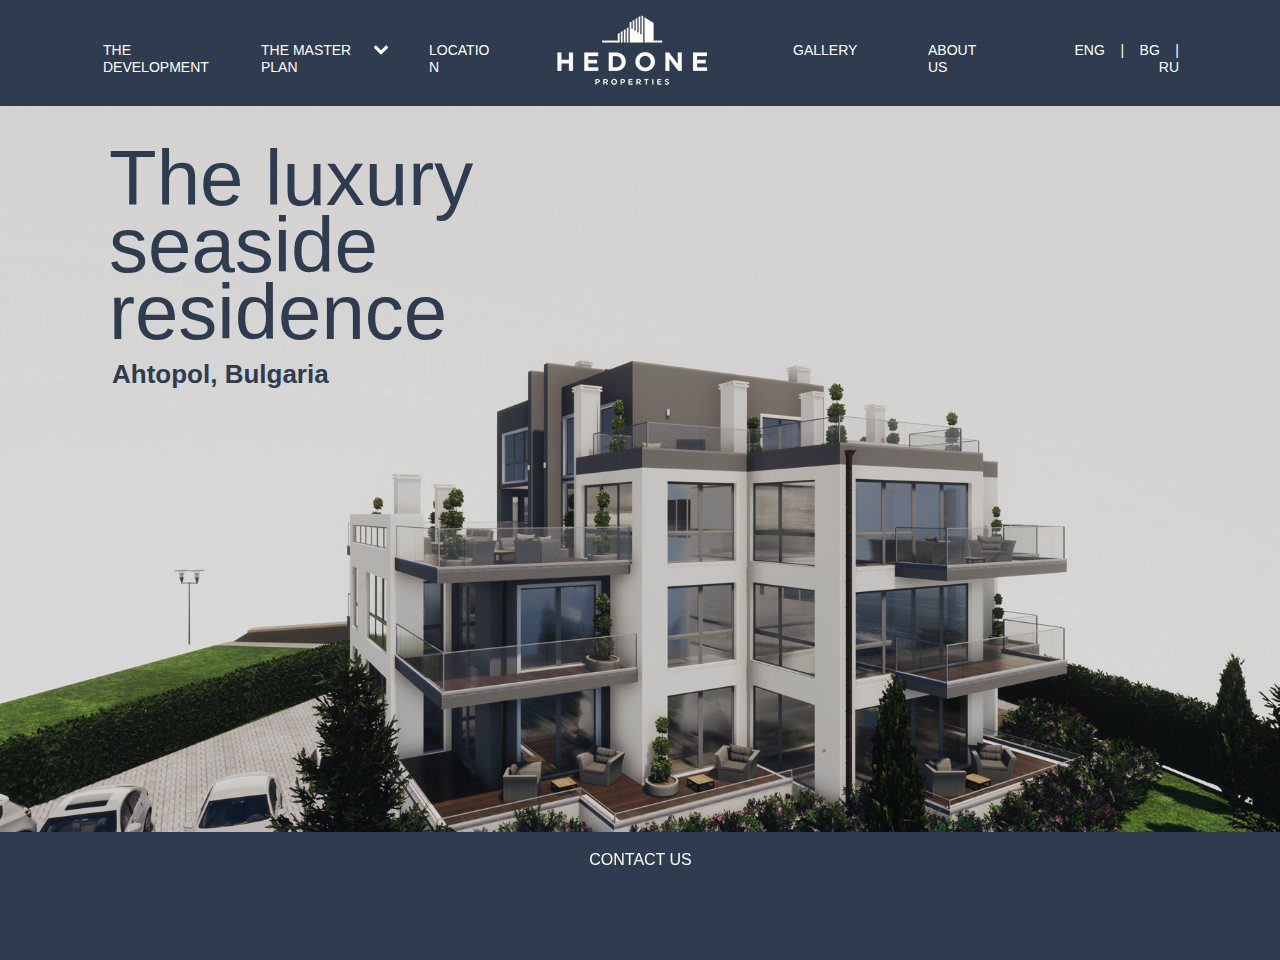
==== commit 74330e4b: "1" ====
--- a/index.html
+++ b/index.html
@@ -1,9 +1,9 @@
 <!DOCTYPE html>
-<html class="nojs html css_verticalspacer" lang="en-GB">
+<html class="nojs html" lang="en-GB">
  <head>
 
   <meta http-equiv="Content-type" content="text/html;charset=UTF-8"/>
-  <meta name="generator" content="2017.0.1.363"/>
+  <meta name="generator" content="2018.1.1.386"/>
   <meta name="viewport" content="width=device-width, initial-scale=1.0"/>
   
   <script type="text/javascript">
@@ -11,363 +11,738 @@
 document.documentElement.className = document.documentElement.className.replace(/\bnojs\b/g, 'js');
 
 // Check that all required assets are uploaded and up-to-date
-if(typeof Muse == "undefined") window.Muse = {}; window.Muse.assets = {"required":["museutils.js", "museconfig.js", "jquery.watch.js", "jquery.musepolyfill.bgsize.js", "jquery.museresponsive.js", "require.js", "index.css"], "outOfDate":[]};
+if(typeof Muse == "undefined") window.Muse = {}; window.Muse.assets = {"required":["museutils.js", "museconfig.js", "jquery.musemenu.js", "webpro.js", "musewpslideshow.js", "jquery.museoverlay.js", "touchswipe.js", "jquery.watch.js", "musewpdisclosure.js", "jquery.museresponsive.js", "require.js", "index.css"], "outOfDate":[]};
 </script>
   
-  <title>Home</title>
+  <title>Home-eng</title>
   <!-- CSS -->
-  <link rel="stylesheet" type="text/css" href="css/site_global.css?crc=443350757"/>
-  <link rel="stylesheet" type="text/css" href="css/index.css?crc=4133778564" id="pagesheet"/>
+  <link rel="stylesheet" type="text/css" href="css/site_global.css?crc=444006867"/>
+  <link rel="stylesheet" type="text/css" href="css/master_eng.css?crc=227049428"/>
+  <link rel="stylesheet" type="text/css" href="css/index.css?crc=3778810520" id="pagesheet"/>
   <!-- IE-only CSS -->
   <!--[if lt IE 9]>
   <link rel="stylesheet" type="text/css" href="css/iefonts_index.css?crc=3824530138"/>
-  <link rel="stylesheet" type="text/css" href="css/nomq_index.css?crc=4151956330" id="nomq_pagesheet"/>
+  <link rel="stylesheet" type="text/css" href="css/nomq_preview_master_eng.css?crc=3938000347"/>
+  <link rel="stylesheet" type="text/css" href="css/nomq_index.css?crc=4035596040" id="nomq_pagesheet"/>
   <![endif]-->
   <!-- Other scripts -->
   <script type="text/javascript">
    var __adobewebfontsappname__ = "muse";
 </script>
   <!-- JS includes -->
-  <script type="text/javascript">
-   document.write('\x3Cscript src="' + (document.location.protocol == 'https:' ? 'https:' : 'http:') + '//webfonts.creativecloud.com/source-sans-pro:n6,n3,n4:default.js" type="text/javascript">\x3C/script>');
-</script>
-   </head>
+  <script src="https://webfonts.creativecloud.com/source-sans-pro:n4,n3,n7:default.js" type="text/javascript"></script>
+  <!--[if lt IE 9]>
+  <script src="scripts/html5shiv.js?crc=4241844378" type="text/javascript"></script>
+  <![endif]-->
+    <!--HTML Widget code-->
+  
+    
+
+        
+        <style>
+			. {
+				overflow:hidden;
+			}
+
+        
+/* Ken Burns FX */
+/* ------------ */
+
+            #page .Slide1 img, #page .slow img {
+                -ms-animation: anim1 120s Infinite;
+                -moz-animation: anim1 120s Infinite;
+                -webkit-animation: anim1 120s Infinite;
+                animation: anim1 120s Infinite;
+    
+                -moz-animation-direction: normal;
+                -webkit-animation-direction: normal;
+                animation-direction: normal;
+    
+	           -webkit-transform-origin: bottom left;
+               -moz-transform-origin: bottom left;
+               -o-transform-origin: bottom left;
+
+                -moz-animation-timing-function: linear;
+                -webkit-animation-timing-function: linear;
+                animation-timing-function: linear;
+                }
+
+            @-webkit-keyframes anim1 {
+	
+                from {
+                   -moz-transform: scale(1,1);
+	               -webkit-transform: scale(1,1);
+	               -o-transform: scale(1,1);
+	               transform: scale(1,1);
+	               }
+                   
+                to {
+                -moz-transform: scale(2,2);
+		          -webkit-transform: scale(2,2);
+	               -o-transform: scale(2,2);
+	               transform: scale(2,2);
+                   }
+                }
+            @keyframes anim1 {
+	
+                 from {
+                 -moz-transform: scale(1,1);
+	               -webkit-transform: scale(1,1);
+	               -o-transform: scale(1,1);
+	               transform: scale(1,1);
+	               }
+                   
+                to {
+                -moz-transform: scale(2,2);
+		          -webkit-transform: scale(2,2);
+	               -o-transform: scale(2,2);
+	               transform: scale(2,2);
+                   }
+                }
+        
+    
+/* -- LARGE TEXT: This controls the animation for the large text -- */
+/* ---------------------------------------------------------------- */
+
+            #page .Content1 .Main_Text, #page . .Main_Text{
+					-moz-animation-duration: 2s;
+					-ms-animation-duration: 2s;
+					-webkit-animation-duration: 2s;
+					animation-duration: 2s;
+					
+					-moz-animation-direction: normal;
+					-webkit-animation-direction: normal;
+					animation-direction: normal;
+					
+					-moz-animation-delay: 0.5s;
+					-ms-animation-delay: 0.5s;
+					-webkit-animation-delay: 0.5s;
+					animation-delay: 0.5s;
+					
+					-moz-animation-iteration-count: 1;
+					-ms-animation-iteration-count: 1;
+					-webkit-animation-iteration-count: 1;
+					animation-iteration-count: 1;
+					
+					display: block;
+					
+					width: 100%;
+					
+					-moz-transform-origin: top right;
+					-ms-transform-origin: top right;
+					-webkit-transform-origin: top right;
+					transform-origin: top right;
+					
+					margin-bottom: 0px;
+					
+					-moz-animation-fill-mode: both;
+					-ms-animation-fill-mode: both;
+					-webkit-animation-fill-mode: both;
+					animation-fill-mode: both;
+                }
+                
+
+            
+/* -- SMALL TEXT: This controls the animation for the small text -- */
+/* ---------------------------------------------------------------- */  
+            
+            #page .Content1 .Secondary_Text, #page . .Secondary_Text{
+            
+            -moz-animation-direction: normal;
+					-webkit-animation-direction: normal;
+					animation-direction: normal;
+				
+
+					-ms-animation-duration: 0.5s;
+					-webkit-animation-duration: 0.5s;
+					animation-duration: 0.5s;
+					
+
+					-ms-animation-delay: 1s;
+					-webkit-animation-delay: 1s;
+					animation-delay: 1s;
+					
+					-moz-animation-iteration-count: 1;
+					-ms-animation-iteration-count: 1;
+					-webkit-animation-iteration-count: 1;
+					animation-iteration-count: 1;
+					
+					display: block;
+					
+					width: 100%;
+					
+
+					-ms-transform-origin: top right;
+					-webkit-transform-origin: top right;
+					transform-origin: top right;
+					
+					margin-bottom: 0px;      
+
+					-ms-animation-fill-mode: both;
+
+					-webkit-animation-fill-mode: both;
+					animation-fill-mode: both;
+                }
+                
+            </style>
+	
+    
+ </head>
  <body>
 
-  <div class="breakpoint active" id="bp_infinity" data-min-width="1201"><!-- responsive breakpoint node -->
-   <div class="clearfix borderbox" id="page"><!-- column -->
-    <div class="browser_width colelem shared_content" id="u504-bw" data-content-guid="u504-bw_content">
-     <div id="u504"><!-- simple frame --></div>
-    </div>
-    <div class="clearfix colelem" id="pu554"><!-- group -->
-     <div class="browser_width grpelem shared_content" id="u554-bw" data-content-guid="u554-bw_content">
-      <div class="museBGSize" id="u554"><!-- simple frame --></div>
-     </div>
-     <div class="browser_width grpelem shared_content" id="u1460-bw" data-content-guid="u1460-bw_content">
-      <div id="u1460"><!-- simple frame --></div>
-     </div>
-     <div class="clearfix grpelem shared_content" id="u1393-10" data-content-guid="u1393-10_content"><!-- content -->
-      <p id="u1393-2">A truly</p>
-      <p id="u1393-4">exquisite</p>
-      <p id="u1393-6">penthouse</p>
-      <p id="u1393-8">in Hyde Park</p>
-     </div>
-    </div>
-    <div class="clearfix colelem" id="pu1334"><!-- group -->
-     <div class="clip_frame grpelem" id="u1334"><!-- image -->
-      <img class="block temp_no_img_src" id="u1334_img" data-orig-src="images/hd%20queensway-17-crop-u1334.jpg?crc=211836435" alt="" data-image-width="579" data-image-height="352" src="images/blank.gif?crc=4208392903"/>
-     </div>
-     <div class="clip_frame grpelem" id="u1366"><!-- image -->
-      <img class="block temp_no_img_src" id="u1366_img" data-orig-src="images/hd%20queensway-41-crop-u1366.jpg?crc=4044664138" alt="" data-image-width="579" data-image-height="352" src="images/blank.gif?crc=4208392903"/>
-     </div>
-    </div>
-    <div class="clearfix colelem" id="pu768"><!-- group -->
-     <div class="clearfix grpelem" id="u768"><!-- column -->
-      <div class="clearfix colelem shared_content" id="u1171-4" data-content-guid="u1171-4_content"><!-- content -->
-       <p id="u1171-2">Hyde Park</p>
-      </div>
-      <div class="colelem" id="u1190"><!-- simple frame --></div>
-      <div class="clearfix colelem shared_content" id="u1162-4" data-content-guid="u1162-4_content"><!-- content -->
-       <p>Full internal and external refurbishment of a 4 bedroom maisonette based in London.</p>
-      </div>
-      <div class="clearfix colelem" id="u1603"><!-- group -->
-       <div class="clearfix grpelem shared_content" id="u1577-4" data-content-guid="u1577-4_content"><!-- content -->
-        <p id="u1577-2">FIND OUT MORE</p>
-       </div>
-       <div class="grpelem shared_content" id="u1569" data-content-guid="u1569_content"><!-- content -->
-        <div class="fluid_height_spacer"></div>
-       </div>
-      </div>
-     </div>
-     <div class="clip_frame grpelem" id="u893"><!-- image -->
-      <img class="block temp_no_img_src" id="u893_img" data-orig-src="images/hd%20queensway-38-edit-crop-u893.jpg?crc=246468471" alt="" data-image-width="784" data-image-height="473" src="images/blank.gif?crc=4208392903"/>
-     </div>
-    </div>
-    <div class="clearfix colelem" id="pu589"><!-- group -->
-     <div class="clip_frame grpelem" id="u589"><!-- image -->
-      <img class="block temp_no_img_src" id="u589_img" data-orig-src="images/hd%20queensway-17-crop-u589.jpg?crc=211836435" alt="" data-image-width="579" data-image-height="352" src="images/blank.gif?crc=4208392903"/>
-     </div>
-     <div class="clip_frame grpelem" id="u716"><!-- image -->
-      <img class="block temp_no_img_src" id="u716_img" data-orig-src="images/hd%20queensway-41-crop-u716.jpg?crc=4044664138" alt="" data-image-width="579" data-image-height="352" src="images/blank.gif?crc=4208392903"/>
-     </div>
-    </div>
-    <div class="clearfix colelem" id="pu1095"><!-- group -->
-     <div class="clip_frame grpelem" id="u1095"><!-- image -->
-      <img class="block temp_no_img_src" id="u1095_img" data-orig-src="images/hd%20queensway-5-edit-crop-u1095.jpg?crc=4091713148" alt="" data-image-width="784" data-image-height="473" src="images/blank.gif?crc=4208392903"/>
-     </div>
-     <div class="clearfix grpelem" id="u2003"><!-- column -->
-      <div class="clearfix colelem shared_content" id="u2047-4" data-content-guid="u2047-4_content"><!-- content -->
-       <p id="u2047-2">Hyde Park</p>
-      </div>
-      <div class="colelem shared_content" id="u2034" data-content-guid="u2034_content"><!-- simple frame --></div>
-      <div class="clearfix colelem shared_content" id="u2021-4" data-content-guid="u2021-4_content"><!-- content -->
-       <p>Full internal and external refurbishment of a 4 bedroom maisonette based in London.</p>
-      </div>
-      <div class="clearfix colelem" id="u2060"><!-- group -->
-       <div class="clearfix grpelem shared_content" id="u2061-4" data-content-guid="u2061-4_content"><!-- content -->
-        <p id="u2061-2">FIND OUT MORE</p>
-       </div>
-       <div class="grpelem shared_content" id="u2062" data-content-guid="u2062_content"><!-- content -->
-        <div class="fluid_height_spacer"></div>
-       </div>
-      </div>
-     </div>
-    </div>
-    <div class="browser_width colelem shared_content" id="u1502-bw" data-content-guid="u1502-bw_content">
-     <div id="u1502"><!-- simple frame --></div>
-    </div>
-    <div class="verticalspacer" data-offset-top="3362" data-content-above-spacer="3361" data-content-below-spacer="0"></div>
+  <!--HTML Widget code-->
+  
+    
+  
+  <div class="breakpoint active" id="bp_infinity" data-min-width="1601"><!-- responsive breakpoint node -->
+   <div class="clearfix" id="page"><!-- group -->
+    <div class="size_fixed grpelem shared_content" id="u189445" data-content-guid="u189445_content"><!-- custom html -->
+     
+    
+    </div>
+    <div class="clearfix grpelem" id="pu158733"><!-- column -->
+     <div class="browser_width colelem" id="u158733-bw">
+      <div id="u158733"><!-- group -->
+       <div class="clearfix" id="u158733_align_to_page">
+        <a class="nonblock nontext transition clearfix grpelem shared_content" id="u158730-4" href="the-development.html" data-content-guid="u158730-4_content"><!-- content --><p>THE DEVELOPMENT</p></a>
+        <div class="PamphletWidget clearfix grpelem" id="pamphletu158849"><!-- none box -->
+         <div class="ThumbGroup clearfix grpelem" id="u158856"><!-- none box -->
+          <div class="popup_anchor" id="u158858popup">
+           <div class="Thumb popup_element clearfix" id="u158858"><!-- group -->
+            <a class="nonblock nontext clearfix grpelem shared_content" id="u159491-4" href="the-master-plan-apt-1.html" data-content-guid="u159491-4_content"><!-- content --><p>THE MASTER PLAN</p></a>
+            <div class="clip_frame grpelem shared_content" id="u159492" data-content-guid="u159492_content"><!-- svg -->
+             <img class="svg temp_no_img_src" id="u159493" data-orig-src="images/chevron-arrow-down.svg?crc=4286692523" width="14" height="14" alt="" data-mu-svgfallback="images/chevron-arrow-down_poster_.png?crc=4104937641" src="images/blank.gif?crc=4208392903"/>
+            </div>
+           </div>
+          </div>
+         </div>
+         <div class="popup_anchor" id="u158850popup">
+          <div class="ContainerGroup clearfix" id="u158850"><!-- stack box -->
+           <div class="Container invi shadow rounded-corners clearfix grpelem" id="u158853"><!-- group -->
+            <nav class="MenuBar clearfix grpelem" id="menuu158970"><!-- vertical box -->
+             <div class="MenuItemContainer clearfix colelem" id="u158978"><!-- horizontal box -->
+              <a class="nonblock nontext MenuItem MenuItemWithSubMenu transition clearfix grpelem" id="u158979" href="the-apartments.html"><!-- horizontal box --><div class="MenuItemLabel clearfix grpelem" id="u158980-4"><!-- content --><p class="shared_content" data-content-guid="u158980-4_0_content">The Apartments</p></div></a>
+             </div>
+             <div class="MenuItemContainer clearfix colelem" id="u159619"><!-- horizontal box -->
+              <a class="nonblock nontext MenuItem MenuItemWithSubMenu transition clearfix grpelem" id="u159620" href="the-penthouse.html"><!-- horizontal box --><div class="MenuItemLabel clearfix grpelem" id="u159623-4"><!-- content --><p class="shared_content" data-content-guid="u159623-4_0_content">The Penthouse</p></div></a>
+             </div>
+            </nav>
+           </div>
+          </div>
+         </div>
+        </div>
+        <a class="nonblock nontext transition clearfix grpelem shared_content" id="u158734-4" href="location.html" data-content-guid="u158734-4_content"><!-- content --><p>LOCATION</p></a>
+        <a class="nonblock nontext MuseLinkActive clip_frame grpelem shared_content" id="u158728" href="index.html" data-content-guid="u158728_content"><!-- image --><img class="block temp_no_img_src" id="u158728_img" data-orig-src="images/hedone%20logo%20ideas_white-04-crop-u158728.png?crc=229693704" alt="" width="161" height="77" src="images/blank.gif?crc=4208392903"/></a>
+        <a class="nonblock nontext transition clearfix grpelem shared_content" id="u158727-4" href="the-gallery.html" data-content-guid="u158727-4_content"><!-- content --><p>GALLERY</p></a>
+        <a class="nonblock nontext transition clearfix grpelem shared_content" id="u158726-4" href="about-us.html" data-content-guid="u158726-4_content"><!-- content --><p>ABOUT US</p></a>
+        <div class="transition clearfix grpelem shared_content" id="u158725-4" data-content-guid="u158725-4_content"><!-- content -->
+         <p>ENG&nbsp;&nbsp;&nbsp; |&nbsp;&nbsp;&nbsp; BG&nbsp;&nbsp;&nbsp; |&nbsp;&nbsp;&nbsp; RU</p>
+        </div>
+       </div>
+      </div>
+     </div>
+     <div class="clearfix colelem" id="pslideshowu189184"><!-- group -->
+      <div class="SlideShowWidget clearfix HeroFillFrame grpelem" id="slideshowu189184"><!-- none box -->
+       <div class="popup_anchor" id="u189193popup">
+        <div class="SlideShowContentPanel clearfix" id="u189193"><!-- stack box -->
+         <div class="SSSlide slow clip_frame grpelem" id="u189194"><!-- image -->
+          <img class="ImageInclude" id="u189194_img" data-src="images/159777949_home_final.jpg?crc=3957896900" src="images/blank.gif?crc=4208392903" alt="" data-width="1920" data-height="1079"/>
+         </div>
+        </div>
+       </div>
+      </div>
+      <div class="browser_width grpelem shared_content" id="u48086-bw" data-content-guid="u48086-bw_content">
+       <div id="u48086"><!-- simple frame --></div>
+      </div>
+      <div class="clearfix grpelem shared_content" id="u48110-6" data-content-guid="u48110-6_content"><!-- content -->
+       <p id="u48110-2"><span id="u48110">The luxury</span></p>
+       <p id="u48110-4"><span id="u48110-3">seaside residence</span></p>
+      </div>
+      <div class="clearfix grpelem shared_content" id="u48118-4" data-content-guid="u48118-4_content"><!-- content -->
+       <p id="u48118-2">Ahtopol, Bulgaria</p>
+      </div>
+     </div>
+    </div>
+    <div class="clearfix grpelem shared_content" id="pu158830" data-content-guid="pu158830_content"><!-- group -->
+     <div class="browser_width" id="u158830-bw">
+      <div id="u158830"><!-- simple frame --></div>
+     </div>
+     <a class="nonblock nontext clearfix" id="u158831-4" href="mailto:yourname@gmail.com"><!-- content --><p>CONTACT US</p></a>
+    </div>
    </div>
   </div>
-  <div class="breakpoint" id="bp_1200" data-min-width="1001" data-max-width="1200"><!-- responsive breakpoint node -->
-   <div class="clearfix temp_no_id" data-orig-id="page"><!-- column -->
-    <div class="position_content" id="page_position_content">
-     <div class="clearfix colelem temp_no_id" data-orig-id="pu554"><!-- group -->
-      <span class="browser_width grpelem placeholder" data-placeholder-for="u554-bw_content"><!-- placeholder node --></span>
-      <span class="browser_width grpelem placeholder" data-placeholder-for="u1460-bw_content"><!-- placeholder node --></span>
-      <span class="browser_width grpelem placeholder" data-placeholder-for="u504-bw_content"><!-- placeholder node --></span>
-      <span class="browser_width grpelem placeholder" data-placeholder-for="u1502-bw_content"><!-- placeholder node --></span>
-     </div>
-     <div class="clearfix colelem" id="pu716"><!-- group -->
-      <div class="clip_frame grpelem temp_no_id" data-orig-id="u716"><!-- image -->
-       <img class="block temp_no_id temp_no_img_src" data-orig-src="images/hd%20queensway-41-crop-u7162.jpg?crc=4226586293" alt="" width="414" height="252" data-orig-id="u716_img" src="images/blank.gif?crc=4208392903"/>
-      </div>
-      <div class="clip_frame grpelem temp_no_id" data-orig-id="u1366"><!-- image -->
-       <img class="block temp_no_id temp_no_img_src" data-orig-src="images/hd%20queensway-41-crop-u13662.jpg?crc=4226586293" alt="" width="414" height="252" data-orig-id="u1366_img" src="images/blank.gif?crc=4208392903"/>
-      </div>
-     </div>
-     <div class="clearfix colelem" id="pu893"><!-- group -->
-      <div class="clip_frame clearfix grpelem temp_no_id" data-orig-id="u893"><!-- image -->
-       <img class="position_content temp_no_id temp_no_img_src" data-orig-src="images/hd%20queensway-38-edit568x379.jpg?crc=141349458" alt="" width="568" height="379" data-orig-id="u893_img" src="images/blank.gif?crc=4208392903"/>
-      </div>
-      <div class="clip_frame clearfix grpelem temp_no_id" data-orig-id="u1095"><!-- image -->
-       <img class="position_content temp_no_id temp_no_img_src" data-orig-src="images/hd%20queensway-5-edit560x374.jpg?crc=167895906" alt="" width="560" height="373" data-orig-id="u1095_img" src="images/blank.gif?crc=4208392903"/>
-      </div>
-      <div class="clearfix grpelem temp_no_id shared_content" data-orig-id="u768" data-content-guid="u768_content"><!-- group -->
-       <div class="clearfix grpelem temp_no_id" data-orig-id="u2003"><!-- column -->
-        <div class="clearfix colelem temp_no_id" data-orig-id="u1190"><!-- group -->
-         <span class="grpelem placeholder" data-placeholder-for="u2034_content"><!-- placeholder node --></span>
-        </div>
-        <div class="clearfix colelem" id="pu1162-4"><!-- group -->
-         <span class="clearfix grpelem placeholder" data-placeholder-for="u1162-4_content"><!-- placeholder node --></span>
-         <span class="clearfix grpelem placeholder" data-placeholder-for="u2021-4_content"><!-- placeholder node --></span>
-         <span class="clearfix grpelem placeholder" data-placeholder-for="u1171-4_content"><!-- placeholder node --></span>
-         <span class="clearfix grpelem placeholder" data-placeholder-for="u2047-4_content"><!-- placeholder node --></span>
-         <span class="clearfix grpelem placeholder" data-placeholder-for="u1393-10_content"><!-- placeholder node --></span>
-         <div class="clearfix grpelem temp_no_id" data-orig-id="u1603"><!-- column -->
-          <span class="clearfix colelem placeholder" data-placeholder-for="u1577-4_content"><!-- placeholder node --></span>
-          <div class="colelem temp_no_id" data-orig-id="u1569"><!-- content --></div>
-         </div>
-         <div class="clearfix grpelem temp_no_id" data-orig-id="u2060"><!-- column -->
-          <span class="clearfix colelem placeholder" data-placeholder-for="u2061-4_content"><!-- placeholder node --></span>
-          <div class="colelem temp_no_id" data-orig-id="u2062"><!-- content --></div>
-         </div>
-        </div>
-       </div>
-      </div>
-     </div>
-     <div class="clearfix colelem temp_no_id" data-orig-id="pu589"><!-- group -->
-      <div class="clip_frame grpelem temp_no_id" data-orig-id="u589"><!-- image -->
-       <img class="block temp_no_id temp_no_img_src" data-orig-src="images/hd%20queensway-17-crop-u5892.jpg?crc=105597429" alt="" width="414" height="252" data-orig-id="u589_img" src="images/blank.gif?crc=4208392903"/>
-      </div>
-      <div class="clip_frame grpelem temp_no_id" data-orig-id="u1334"><!-- image -->
-       <img class="block temp_no_id temp_no_img_src" data-orig-src="images/hd%20queensway-17-crop-u13342.jpg?crc=105597429" alt="" width="414" height="252" data-orig-id="u1334_img" src="images/blank.gif?crc=4208392903"/>
-      </div>
-     </div>
-     <div class="verticalspacer" data-offset-top="2199" data-content-above-spacer="2198" data-content-below-spacer="62"></div>
-    </div>
+  <div class="breakpoint" id="bp_1600" data-min-width="1401" data-max-width="1600"><!-- responsive breakpoint node -->
+   <div class="clearfix temp_no_id" data-orig-id="page"><!-- group -->
+    <span class="size_fixed grpelem placeholder" data-placeholder-for="u189445_content"><!-- placeholder node --></span>
+    <div class="clearfix grpelem temp_no_id" data-orig-id="pu158733"><!-- column -->
+     <div class="browser_width colelem temp_no_id" data-orig-id="u158733-bw">
+      <div class="temp_no_id" data-orig-id="u158733"><!-- group -->
+       <div class="clearfix temp_no_id" data-orig-id="u158733_align_to_page">
+        <span class="nonblock nontext transition clearfix grpelem placeholder" data-placeholder-for="u158730-4_content"><!-- placeholder node --></span>
+        <div class="PamphletWidget clearfix grpelem temp_no_id" data-orig-id="pamphletu158849"><!-- none box -->
+         <div class="ThumbGroup clearfix grpelem temp_no_id" data-orig-id="u158856"><!-- none box -->
+          <div class="popup_anchor temp_no_id" data-orig-id="u158858popup">
+           <div class="Thumb popup_element clearfix temp_no_id" data-orig-id="u158858"><!-- group -->
+            <span class="nonblock nontext clearfix grpelem placeholder" data-placeholder-for="u159491-4_content"><!-- placeholder node --></span>
+            <span class="clip_frame grpelem placeholder" data-placeholder-for="u159492_content"><!-- placeholder node --></span>
+           </div>
+          </div>
+         </div>
+         <div class="popup_anchor temp_no_id" data-orig-id="u158850popup">
+          <div class="ContainerGroup clearfix temp_no_id" data-orig-id="u158850"><!-- stack box -->
+           <div class="Container invi shadow rounded-corners clearfix grpelem temp_no_id" data-orig-id="u158853"><!-- group -->
+            <nav class="MenuBar clearfix grpelem temp_no_id" data-orig-id="menuu158970"><!-- vertical box -->
+             <div class="MenuItemContainer clearfix colelem temp_no_id" data-orig-id="u158978"><!-- horizontal box -->
+              <a class="nonblock nontext MenuItem MenuItemWithSubMenu transition clearfix grpelem temp_no_id" href="the-apartments.html" data-orig-id="u158979"><!-- horizontal box --><div class="MenuItemLabel clearfix grpelem temp_no_id" data-orig-id="u158980-4"><!-- content --><span class="placeholder" data-placeholder-for="u158980-4_0_content"><!-- placeholder node --></span></div></a>
+             </div>
+             <div class="MenuItemContainer clearfix colelem temp_no_id" data-orig-id="u159619"><!-- horizontal box -->
+              <a class="nonblock nontext MenuItem MenuItemWithSubMenu transition clearfix grpelem temp_no_id" href="the-penthouse.html" data-orig-id="u159620"><!-- horizontal box --><div class="MenuItemLabel clearfix grpelem temp_no_id" data-orig-id="u159623-4"><!-- content --><span class="placeholder" data-placeholder-for="u159623-4_0_content"><!-- placeholder node --></span></div></a>
+             </div>
+            </nav>
+           </div>
+          </div>
+         </div>
+        </div>
+        <span class="nonblock nontext transition clearfix grpelem placeholder" data-placeholder-for="u158734-4_content"><!-- placeholder node --></span>
+        <span class="nonblock nontext MuseLinkActive clip_frame grpelem placeholder" data-placeholder-for="u158728_content"><!-- placeholder node --></span>
+        <span class="nonblock nontext transition clearfix grpelem placeholder" data-placeholder-for="u158727-4_content"><!-- placeholder node --></span>
+        <span class="nonblock nontext transition clearfix grpelem placeholder" data-placeholder-for="u158726-4_content"><!-- placeholder node --></span>
+        <span class="transition clearfix grpelem placeholder" data-placeholder-for="u158725-4_content"><!-- placeholder node --></span>
+       </div>
+      </div>
+     </div>
+     <div class="clearfix colelem temp_no_id" data-orig-id="pslideshowu189184"><!-- group -->
+      <div class="SlideShowWidget clearfix HeroFillFrame grpelem temp_no_id" data-orig-id="slideshowu189184"><!-- none box -->
+       <div class="popup_anchor temp_no_id" data-orig-id="u189193popup">
+        <div class="SlideShowContentPanel clearfix temp_no_id" data-orig-id="u189193"><!-- stack box -->
+         <div class="SSSlide slow clip_frame grpelem temp_no_id" data-orig-id="u189194"><!-- image -->
+          <img class="ImageInclude temp_no_id" data-src="images/159777949_home_final.jpg?crc=3957896900" src="images/blank.gif?crc=4208392903" alt="" data-width="1600" data-height="899" data-orig-id="u189194_img"/>
+         </div>
+        </div>
+       </div>
+      </div>
+      <span class="browser_width grpelem placeholder" data-placeholder-for="u48086-bw_content"><!-- placeholder node --></span>
+      <span class="clearfix grpelem placeholder" data-placeholder-for="u48110-6_content"><!-- placeholder node --></span>
+      <span class="clearfix grpelem placeholder" data-placeholder-for="u48118-4_content"><!-- placeholder node --></span>
+     </div>
+    </div>
+    <span class="clearfix grpelem placeholder" data-placeholder-for="pu158830_content"><!-- placeholder node --></span>
    </div>
   </div>
-  <div class="breakpoint" id="bp_1000" data-min-width="801" data-max-width="1000"><!-- responsive breakpoint node -->
-   <div class="clearfix temp_no_id" data-orig-id="page"><!-- column -->
-    <div class="position_content temp_no_id" data-orig-id="page_position_content">
-     <div class="clearfix colelem temp_no_id" data-orig-id="pu554"><!-- group -->
-      <span class="browser_width grpelem placeholder" data-placeholder-for="u554-bw_content"><!-- placeholder node --></span>
-      <span class="browser_width grpelem placeholder" data-placeholder-for="u1460-bw_content"><!-- placeholder node --></span>
-      <span class="browser_width grpelem placeholder" data-placeholder-for="u504-bw_content"><!-- placeholder node --></span>
-      <span class="browser_width grpelem placeholder" data-placeholder-for="u1502-bw_content"><!-- placeholder node --></span>
-     </div>
-     <div class="clearfix colelem temp_no_id" data-orig-id="pu716"><!-- group -->
-      <div class="clip_frame grpelem temp_no_id" data-orig-id="u716"><!-- image -->
-       <img class="block temp_no_id temp_no_img_src" data-orig-src="images/hd%20queensway-41-crop-u7163.jpg?crc=12250972" alt="" width="331" height="202" data-orig-id="u716_img" src="images/blank.gif?crc=4208392903"/>
-      </div>
-      <div class="clip_frame grpelem temp_no_id" data-orig-id="u1366"><!-- image -->
-       <img class="block temp_no_id temp_no_img_src" data-orig-src="images/hd%20queensway-41-crop-u13663.jpg?crc=12250972" alt="" width="331" height="202" data-orig-id="u1366_img" src="images/blank.gif?crc=4208392903"/>
-      </div>
-     </div>
-     <div class="clearfix colelem temp_no_id" data-orig-id="pu893"><!-- group -->
-      <div class="clip_frame clearfix grpelem temp_no_id" data-orig-id="u893"><!-- image -->
-       <img class="position_content temp_no_id temp_no_img_src" data-orig-src="images/hd%20queensway-38-edit455x303.jpg?crc=3930484106" alt="" width="454" height="303" data-orig-id="u893_img" src="images/blank.gif?crc=4208392903"/>
-      </div>
-      <div class="clip_frame clearfix grpelem temp_no_id" data-orig-id="u1095"><!-- image -->
-       <img class="position_content temp_no_id temp_no_img_src" data-orig-src="images/hd%20queensway-5-edit448x299.jpg?crc=4254591202" alt="" width="448" height="299" data-orig-id="u1095_img" src="images/blank.gif?crc=4208392903"/>
-      </div>
-      <span class="clearfix grpelem placeholder" data-placeholder-for="u768_content"><!-- placeholder node --></span>
-     </div>
-     <div class="clearfix colelem temp_no_id" data-orig-id="pu589"><!-- group -->
-      <div class="clip_frame grpelem temp_no_id" data-orig-id="u589"><!-- image -->
-       <img class="block temp_no_id temp_no_img_src" data-orig-src="images/hd%20queensway-17-crop-u5893.jpg?crc=3867582851" alt="" width="331" height="202" data-orig-id="u589_img" src="images/blank.gif?crc=4208392903"/>
-      </div>
-      <div class="clip_frame grpelem temp_no_id" data-orig-id="u1334"><!-- image -->
-       <img class="block temp_no_id temp_no_img_src" data-orig-src="images/hd%20queensway-17-crop-u13343.jpg?crc=3867582851" alt="" width="331" height="202" data-orig-id="u1334_img" src="images/blank.gif?crc=4208392903"/>
-      </div>
-     </div>
-     <div class="verticalspacer" data-offset-top="2149" data-content-above-spacer="2148" data-content-below-spacer="62"></div>
-    </div>
+  <div class="breakpoint" id="bp_1400" data-min-width="1201" data-max-width="1400"><!-- responsive breakpoint node -->
+   <div class="clearfix temp_no_id" data-orig-id="page"><!-- group -->
+    <span class="size_fixed grpelem placeholder" data-placeholder-for="u189445_content"><!-- placeholder node --></span>
+    <div class="clearfix grpelem temp_no_id" data-orig-id="pu158733"><!-- column -->
+     <div class="browser_width colelem temp_no_id" data-orig-id="u158733-bw">
+      <div class="temp_no_id" data-orig-id="u158733"><!-- group -->
+       <div class="clearfix temp_no_id" data-orig-id="u158733_align_to_page">
+        <span class="nonblock nontext transition clearfix grpelem placeholder" data-placeholder-for="u158730-4_content"><!-- placeholder node --></span>
+        <div class="PamphletWidget clearfix grpelem temp_no_id" data-orig-id="pamphletu158849"><!-- none box -->
+         <div class="ThumbGroup clearfix grpelem temp_no_id" data-orig-id="u158856"><!-- none box -->
+          <div class="popup_anchor temp_no_id" data-orig-id="u158858popup">
+           <div class="Thumb popup_element clearfix temp_no_id" data-orig-id="u158858"><!-- group -->
+            <span class="nonblock nontext clearfix grpelem placeholder" data-placeholder-for="u159491-4_content"><!-- placeholder node --></span>
+            <span class="clip_frame grpelem placeholder" data-placeholder-for="u159492_content"><!-- placeholder node --></span>
+           </div>
+          </div>
+         </div>
+         <div class="popup_anchor temp_no_id" data-orig-id="u158850popup">
+          <div class="ContainerGroup clearfix temp_no_id" data-orig-id="u158850"><!-- stack box -->
+           <div class="Container invi shadow rounded-corners clearfix grpelem temp_no_id" data-orig-id="u158853"><!-- group -->
+            <nav class="MenuBar clearfix grpelem temp_no_id" data-orig-id="menuu158970"><!-- vertical box -->
+             <div class="MenuItemContainer clearfix colelem temp_no_id" data-orig-id="u158978"><!-- horizontal box -->
+              <a class="nonblock nontext MenuItem MenuItemWithSubMenu transition clearfix grpelem temp_no_id" href="the-apartments.html" data-orig-id="u158979"><!-- horizontal box --><div class="MenuItemLabel clearfix grpelem temp_no_id" data-orig-id="u158980-4"><!-- content --><span class="placeholder" data-placeholder-for="u158980-4_0_content"><!-- placeholder node --></span></div></a>
+             </div>
+             <div class="MenuItemContainer clearfix colelem temp_no_id" data-orig-id="u159619"><!-- horizontal box -->
+              <a class="nonblock nontext MenuItem MenuItemWithSubMenu transition clearfix grpelem temp_no_id" href="the-penthouse.html" data-orig-id="u159620"><!-- horizontal box --><div class="MenuItemLabel clearfix grpelem temp_no_id" data-orig-id="u159623-4"><!-- content --><span class="placeholder" data-placeholder-for="u159623-4_0_content"><!-- placeholder node --></span></div></a>
+             </div>
+            </nav>
+           </div>
+          </div>
+         </div>
+        </div>
+        <span class="nonblock nontext transition clearfix grpelem placeholder" data-placeholder-for="u158734-4_content"><!-- placeholder node --></span>
+        <span class="nonblock nontext MuseLinkActive clip_frame grpelem placeholder" data-placeholder-for="u158728_content"><!-- placeholder node --></span>
+        <span class="nonblock nontext transition clearfix grpelem placeholder" data-placeholder-for="u158727-4_content"><!-- placeholder node --></span>
+        <span class="nonblock nontext transition clearfix grpelem placeholder" data-placeholder-for="u158726-4_content"><!-- placeholder node --></span>
+        <span class="transition clearfix grpelem placeholder" data-placeholder-for="u158725-4_content"><!-- placeholder node --></span>
+       </div>
+      </div>
+     </div>
+     <div class="clearfix colelem temp_no_id" data-orig-id="pslideshowu189184"><!-- group -->
+      <div class="SlideShowWidget clearfix HeroFillFrame grpelem temp_no_id" data-orig-id="slideshowu189184"><!-- none box -->
+       <div class="popup_anchor temp_no_id" data-orig-id="u189193popup">
+        <div class="SlideShowContentPanel clearfix temp_no_id" data-orig-id="u189193"><!-- stack box -->
+         <div class="SSSlide slow clip_frame grpelem temp_no_id" data-orig-id="u189194"><!-- image -->
+          <img class="ImageInclude temp_no_id" data-src="images/159777949_home_final.jpg?crc=3957896900" src="images/blank.gif?crc=4208392903" alt="" data-width="1400" data-height="787" data-orig-id="u189194_img"/>
+         </div>
+        </div>
+       </div>
+      </div>
+      <span class="browser_width grpelem placeholder" data-placeholder-for="u48086-bw_content"><!-- placeholder node --></span>
+      <span class="clearfix grpelem placeholder" data-placeholder-for="u48110-6_content"><!-- placeholder node --></span>
+      <span class="clearfix grpelem placeholder" data-placeholder-for="u48118-4_content"><!-- placeholder node --></span>
+     </div>
+    </div>
+    <span class="clearfix grpelem placeholder" data-placeholder-for="pu158830_content"><!-- placeholder node --></span>
    </div>
   </div>
-  <div class="breakpoint" id="bp_800" data-min-width="601" data-max-width="800"><!-- responsive breakpoint node -->
-   <div class="clearfix temp_no_id" data-orig-id="page"><!-- column -->
-    <div class="position_content temp_no_id" data-orig-id="page_position_content">
-     <div class="clearfix colelem temp_no_id" data-orig-id="pu554"><!-- group -->
-      <span class="browser_width grpelem placeholder" data-placeholder-for="u554-bw_content"><!-- placeholder node --></span>
-      <span class="browser_width grpelem placeholder" data-placeholder-for="u1460-bw_content"><!-- placeholder node --></span>
-      <span class="browser_width grpelem placeholder" data-placeholder-for="u504-bw_content"><!-- placeholder node --></span>
-      <span class="browser_width grpelem placeholder" data-placeholder-for="u1502-bw_content"><!-- placeholder node --></span>
-     </div>
-     <div class="clearfix colelem temp_no_id" data-orig-id="pu716"><!-- group -->
-      <div class="clip_frame grpelem temp_no_id" data-orig-id="u716"><!-- image -->
-       <img class="block temp_no_id temp_no_img_src" data-orig-src="images/hd%20queensway-41-crop-u7164.jpg?crc=303691624" alt="" width="248" height="151" data-orig-id="u716_img" src="images/blank.gif?crc=4208392903"/>
-      </div>
-      <div class="clip_frame grpelem temp_no_id" data-orig-id="u1366"><!-- image -->
-       <img class="block temp_no_id temp_no_img_src" data-orig-src="images/hd%20queensway-41-crop-u13664.jpg?crc=303691624" alt="" width="248" height="151" data-orig-id="u1366_img" src="images/blank.gif?crc=4208392903"/>
-      </div>
-     </div>
-     <div class="clearfix colelem temp_no_id" data-orig-id="pu893"><!-- group -->
-      <div class="clip_frame clearfix grpelem temp_no_id" data-orig-id="u893"><!-- image -->
-       <img class="position_content temp_no_id temp_no_img_src" data-orig-src="images/hd%20queensway-38-edit341x228.jpg?crc=178129362" alt="" width="341" height="227" data-orig-id="u893_img" src="images/blank.gif?crc=4208392903"/>
-      </div>
-      <div class="clip_frame clearfix grpelem temp_no_id" data-orig-id="u1095"><!-- image -->
-       <img class="position_content temp_no_id temp_no_img_src" data-orig-src="images/hd%20queensway-5-edit336x224.jpg?crc=4255730359" alt="" width="336" height="224" data-orig-id="u1095_img" src="images/blank.gif?crc=4208392903"/>
-      </div>
-      <span class="clearfix grpelem placeholder" data-placeholder-for="u768_content"><!-- placeholder node --></span>
-     </div>
-     <div class="clearfix colelem temp_no_id" data-orig-id="pu589"><!-- group -->
-      <div class="clip_frame grpelem temp_no_id" data-orig-id="u589"><!-- image -->
-       <img class="block temp_no_id temp_no_img_src" data-orig-src="images/hd%20queensway-17-crop-u5894.jpg?crc=4277308715" alt="" width="248" height="151" data-orig-id="u589_img" src="images/blank.gif?crc=4208392903"/>
-      </div>
-      <div class="clip_frame grpelem temp_no_id" data-orig-id="u1334"><!-- image -->
-       <img class="block temp_no_id temp_no_img_src" data-orig-src="images/hd%20queensway-17-crop-u13344.jpg?crc=4277308715" alt="" width="248" height="151" data-orig-id="u1334_img" src="images/blank.gif?crc=4208392903"/>
-      </div>
-     </div>
-     <div class="verticalspacer" data-offset-top="2098" data-content-above-spacer="2098" data-content-below-spacer="62"></div>
-    </div>
+  <div class="breakpoint" id="bp_1200" data-min-width="961" data-max-width="1200"><!-- responsive breakpoint node -->
+   <div class="clearfix temp_no_id" data-orig-id="page"><!-- group -->
+    <div class="clearfix grpelem temp_no_id" data-orig-id="pu158733"><!-- column -->
+     <div class="browser_width colelem temp_no_id" data-orig-id="u158733-bw">
+      <div class="temp_no_id" data-orig-id="u158733"><!-- group -->
+       <div class="clearfix temp_no_id" data-orig-id="u158733_align_to_page">
+        <span class="nonblock nontext transition clearfix grpelem placeholder" data-placeholder-for="u158730-4_content"><!-- placeholder node --></span>
+        <div class="PamphletWidget clearfix grpelem temp_no_id" data-orig-id="pamphletu158849"><!-- none box -->
+         <div class="ThumbGroup clearfix grpelem temp_no_id" data-orig-id="u158856"><!-- none box -->
+          <div class="popup_anchor temp_no_id" data-orig-id="u158858popup">
+           <div class="Thumb popup_element clearfix temp_no_id" data-orig-id="u158858"><!-- group -->
+            <span class="nonblock nontext clearfix grpelem placeholder" data-placeholder-for="u159491-4_content"><!-- placeholder node --></span>
+            <span class="clip_frame grpelem placeholder" data-placeholder-for="u159492_content"><!-- placeholder node --></span>
+           </div>
+          </div>
+         </div>
+         <div class="popup_anchor temp_no_id" data-orig-id="u158850popup">
+          <div class="ContainerGroup clearfix temp_no_id" data-orig-id="u158850"><!-- stack box -->
+           <div class="Container invi shadow rounded-corners clearfix grpelem temp_no_id" data-orig-id="u158853"><!-- group -->
+            <nav class="MenuBar clearfix grpelem temp_no_id" data-orig-id="menuu158970"><!-- vertical box -->
+             <div class="MenuItemContainer clearfix colelem temp_no_id" data-orig-id="u158978"><!-- horizontal box -->
+              <a class="nonblock nontext MenuItem MenuItemWithSubMenu transition clearfix grpelem temp_no_id" href="the-apartments.html" data-orig-id="u158979"><!-- horizontal box --><div class="MenuItemLabel clearfix grpelem temp_no_id" data-orig-id="u158980-4"><!-- content --><span class="placeholder" data-placeholder-for="u158980-4_0_content"><!-- placeholder node --></span></div></a>
+             </div>
+             <div class="MenuItemContainer clearfix colelem temp_no_id" data-orig-id="u159619"><!-- horizontal box -->
+              <a class="nonblock nontext MenuItem MenuItemWithSubMenu transition clearfix grpelem temp_no_id" href="the-penthouse.html" data-orig-id="u159620"><!-- horizontal box --><div class="MenuItemLabel clearfix grpelem temp_no_id" data-orig-id="u159623-4"><!-- content --><span class="placeholder" data-placeholder-for="u159623-4_0_content"><!-- placeholder node --></span></div></a>
+             </div>
+            </nav>
+           </div>
+          </div>
+         </div>
+        </div>
+        <span class="nonblock nontext transition clearfix grpelem placeholder" data-placeholder-for="u158734-4_content"><!-- placeholder node --></span>
+        <span class="nonblock nontext MuseLinkActive clip_frame grpelem placeholder" data-placeholder-for="u158728_content"><!-- placeholder node --></span>
+        <span class="nonblock nontext transition clearfix grpelem placeholder" data-placeholder-for="u158727-4_content"><!-- placeholder node --></span>
+        <span class="nonblock nontext transition clearfix grpelem placeholder" data-placeholder-for="u158726-4_content"><!-- placeholder node --></span>
+        <span class="transition clearfix grpelem placeholder" data-placeholder-for="u158725-4_content"><!-- placeholder node --></span>
+       </div>
+      </div>
+     </div>
+     <div class="clearfix colelem temp_no_id" data-orig-id="pslideshowu189184"><!-- group -->
+      <div class="SlideShowWidget clearfix HeroFillFrame grpelem temp_no_id" data-orig-id="slideshowu189184"><!-- none box -->
+       <div class="popup_anchor temp_no_id" data-orig-id="u189193popup">
+        <div class="SlideShowContentPanel clearfix temp_no_id" data-orig-id="u189193"><!-- stack box -->
+         <div class="SSSlide slow clip_frame grpelem temp_no_id" data-orig-id="u189194"><!-- image -->
+          <img class="ImageInclude temp_no_id" data-src="images/159777949_home_final.jpg?crc=3957896900" src="images/blank.gif?crc=4208392903" alt="" data-width="1400" data-height="787" data-orig-id="u189194_img"/>
+         </div>
+        </div>
+       </div>
+      </div>
+      <span class="browser_width grpelem placeholder" data-placeholder-for="u48086-bw_content"><!-- placeholder node --></span>
+      <span class="clearfix grpelem placeholder" data-placeholder-for="u48110-6_content"><!-- placeholder node --></span>
+      <span class="clearfix grpelem placeholder" data-placeholder-for="u48118-4_content"><!-- placeholder node --></span>
+      <span class="size_fixed grpelem placeholder" data-placeholder-for="u189445_content"><!-- placeholder node --></span>
+     </div>
+    </div>
+    <span class="clearfix grpelem placeholder" data-placeholder-for="pu158830_content"><!-- placeholder node --></span>
    </div>
   </div>
-  <div class="breakpoint" id="bp_600" data-min-width="321" data-max-width="600"><!-- responsive breakpoint node -->
-   <div class="clearfix temp_no_id" data-orig-id="page"><!-- column -->
-    <div class="position_content temp_no_id" data-orig-id="page_position_content">
-     <div class="clearfix colelem temp_no_id" data-orig-id="pu554"><!-- group -->
-      <span class="browser_width grpelem placeholder" data-placeholder-for="u554-bw_content"><!-- placeholder node --></span>
-      <span class="browser_width grpelem placeholder" data-placeholder-for="u1460-bw_content"><!-- placeholder node --></span>
-      <span class="browser_width grpelem placeholder" data-placeholder-for="u504-bw_content"><!-- placeholder node --></span>
-      <span class="browser_width grpelem placeholder" data-placeholder-for="u1502-bw_content"><!-- placeholder node --></span>
-     </div>
-     <div class="clearfix colelem temp_no_id" data-orig-id="pu716"><!-- group -->
-      <div class="clip_frame grpelem temp_no_id" data-orig-id="u716"><!-- image -->
-       <img class="block temp_no_id temp_no_img_src" data-orig-src="images/hd%20queensway-41-crop-u7165.jpg?crc=5552038" alt="" width="133" height="81" data-orig-id="u716_img" src="images/blank.gif?crc=4208392903"/>
-      </div>
-      <div class="clip_frame grpelem temp_no_id" data-orig-id="u1366"><!-- image -->
-       <img class="block temp_no_id temp_no_img_src" data-orig-src="images/hd%20queensway-41-crop-u13665.jpg?crc=5552038" alt="" width="133" height="81" data-orig-id="u1366_img" src="images/blank.gif?crc=4208392903"/>
-      </div>
-     </div>
-     <div class="clearfix colelem temp_no_id" data-orig-id="pu893"><!-- group -->
-      <div class="clip_frame clearfix grpelem temp_no_id" data-orig-id="u893"><!-- image -->
-       <img class="position_content temp_no_id temp_no_img_src" data-orig-src="images/hd%20queensway-38-edit182x122.jpg?crc=491175078" alt="" width="182" height="121" data-orig-id="u893_img" src="images/blank.gif?crc=4208392903"/>
-      </div>
-      <div class="clip_frame clearfix grpelem temp_no_id" data-orig-id="u1095"><!-- image -->
-       <img class="position_content temp_no_id temp_no_img_src" data-orig-src="images/hd%20queensway-5-edit180x120.jpg?crc=285685715" alt="" width="179" height="119" data-orig-id="u1095_img" src="images/blank.gif?crc=4208392903"/>
-      </div>
-      <span class="clearfix grpelem placeholder" data-placeholder-for="u768_content"><!-- placeholder node --></span>
-     </div>
-     <div class="clearfix colelem temp_no_id" data-orig-id="pu589"><!-- group -->
-      <div class="clip_frame grpelem temp_no_id" data-orig-id="u589"><!-- image -->
-       <img class="block temp_no_id temp_no_img_src" data-orig-src="images/hd%20queensway-17-crop-u5895.jpg?crc=155760492" alt="" width="133" height="81" data-orig-id="u589_img" src="images/blank.gif?crc=4208392903"/>
-      </div>
-      <div class="clip_frame grpelem temp_no_id" data-orig-id="u1334"><!-- image -->
-       <img class="block temp_no_id temp_no_img_src" data-orig-src="images/hd%20queensway-17-crop-u13345.jpg?crc=155760492" alt="" width="133" height="81" data-orig-id="u1334_img" src="images/blank.gif?crc=4208392903"/>
-      </div>
-     </div>
-     <div class="verticalspacer" data-offset-top="2028" data-content-above-spacer="2027" data-content-below-spacer="62"></div>
-    </div>
+  <div class="breakpoint" id="bp_960" data-min-width="769" data-max-width="960"><!-- responsive breakpoint node -->
+   <div class="clearfix temp_no_id" data-orig-id="page"><!-- group -->
+    <div class="clearfix grpelem" id="ppslideshowu189184"><!-- column -->
+     <div class="clearfix colelem temp_no_id" data-orig-id="pslideshowu189184"><!-- group -->
+      <div class="SlideShowWidget clearfix HeroFillFrame grpelem temp_no_id" data-orig-id="slideshowu189184"><!-- none box -->
+       <div class="popup_anchor temp_no_id" data-orig-id="u189193popup">
+        <div class="SlideShowContentPanel clearfix temp_no_id" data-orig-id="u189193"><!-- stack box -->
+         <div class="SSSlide slow clip_frame grpelem temp_no_id" data-orig-id="u189194"><!-- image -->
+          <img class="ImageInclude temp_no_id" data-src="images/159777949_home_final.jpg?crc=3957896900" src="images/blank.gif?crc=4208392903" alt="" data-width="1400" data-height="787" data-orig-id="u189194_img"/>
+         </div>
+        </div>
+       </div>
+      </div>
+      <span class="browser_width grpelem placeholder" data-placeholder-for="u48086-bw_content"><!-- placeholder node --></span>
+      <span class="clearfix grpelem placeholder" data-placeholder-for="u48110-6_content"><!-- placeholder node --></span>
+      <span class="clearfix grpelem placeholder" data-placeholder-for="u48118-4_content"><!-- placeholder node --></span>
+      <div class="browser_width grpelem temp_no_id" data-orig-id="u158733-bw">
+       <div class="temp_no_id" data-orig-id="u158733"><!-- group -->
+        <div class="clearfix temp_no_id" data-orig-id="u158733_align_to_page">
+         <span class="nonblock nontext transition clearfix grpelem placeholder" data-placeholder-for="u158730-4_content"><!-- placeholder node --></span>
+         <div class="clearfix grpelem" id="pu158728"><!-- column -->
+          <span class="nonblock nontext MuseLinkActive clip_frame colelem placeholder" data-placeholder-for="u158728_content"><!-- placeholder node --></span>
+          <div class="clearfix colelem" id="pu158734-4"><!-- group -->
+           <span class="nonblock nontext transition clearfix grpelem placeholder" data-placeholder-for="u158734-4_content"><!-- placeholder node --></span>
+           <span class="nonblock nontext transition clearfix grpelem placeholder" data-placeholder-for="u158727-4_content"><!-- placeholder node --></span>
+          </div>
+         </div>
+         <span class="nonblock nontext transition clearfix grpelem placeholder" data-placeholder-for="u158726-4_content"><!-- placeholder node --></span>
+         <span class="transition clearfix grpelem placeholder" data-placeholder-for="u158725-4_content"><!-- placeholder node --></span>
+        </div>
+       </div>
+      </div>
+      <div class="PamphletWidget clearfix grpelem temp_no_id" data-orig-id="pamphletu158849"><!-- none box -->
+       <div class="ThumbGroup clearfix grpelem temp_no_id" data-orig-id="u158856"><!-- none box -->
+        <div class="popup_anchor temp_no_id" data-orig-id="u158858popup">
+         <div class="Thumb popup_element clearfix temp_no_id" data-orig-id="u158858"><!-- group -->
+          <span class="nonblock nontext clearfix grpelem placeholder" data-placeholder-for="u159491-4_content"><!-- placeholder node --></span>
+          <span class="clip_frame grpelem placeholder" data-placeholder-for="u159492_content"><!-- placeholder node --></span>
+         </div>
+        </div>
+       </div>
+       <div class="popup_anchor temp_no_id" data-orig-id="u158850popup">
+        <div class="ContainerGroup clearfix temp_no_id" data-orig-id="u158850"><!-- stack box -->
+         <div class="Container invi shadow rounded-corners clearfix grpelem temp_no_id" data-orig-id="u158853"><!-- group -->
+          <nav class="MenuBar clearfix grpelem temp_no_id" data-orig-id="menuu158970"><!-- vertical box -->
+           <div class="MenuItemContainer clearfix colelem temp_no_id" data-orig-id="u158978"><!-- horizontal box -->
+            <a class="nonblock nontext MenuItem MenuItemWithSubMenu transition clearfix grpelem temp_no_id" href="the-apartments.html" data-orig-id="u158979"><!-- horizontal box --><div class="MenuItemLabel clearfix grpelem temp_no_id" data-orig-id="u158980-4"><!-- content --><span class="placeholder" data-placeholder-for="u158980-4_0_content"><!-- placeholder node --></span></div></a>
+           </div>
+           <div class="MenuItemContainer clearfix colelem temp_no_id" data-orig-id="u159619"><!-- horizontal box -->
+            <a class="nonblock nontext MenuItem MenuItemWithSubMenu transition clearfix grpelem temp_no_id" href="the-penthouse.html" data-orig-id="u159620"><!-- horizontal box --><div class="MenuItemLabel clearfix grpelem temp_no_id" data-orig-id="u159623-4"><!-- content --><span class="placeholder" data-placeholder-for="u159623-4_0_content"><!-- placeholder node --></span></div></a>
+           </div>
+          </nav>
+         </div>
+        </div>
+       </div>
+      </div>
+     </div>
+     <span class="size_fixed colelem placeholder" data-placeholder-for="u189445_content"><!-- placeholder node --></span>
+    </div>
+    <span class="clearfix grpelem placeholder" data-placeholder-for="pu158830_content"><!-- placeholder node --></span>
    </div>
   </div>
-  <div class="breakpoint" id="bp_320" data-max-width="320"><!-- responsive breakpoint node -->
-   <div class="clearfix borderbox temp_no_id" data-orig-id="page"><!-- column -->
-    <div class="clearfix colelem temp_no_id" data-orig-id="pu554"><!-- group -->
-     <span class="browser_width grpelem placeholder" data-placeholder-for="u554-bw_content"><!-- placeholder node --></span>
-     <span class="browser_width grpelem placeholder" data-placeholder-for="u1460-bw_content"><!-- placeholder node --></span>
-     <span class="browser_width grpelem placeholder" data-placeholder-for="u504-bw_content"><!-- placeholder node --></span>
-     <span class="browser_width grpelem placeholder" data-placeholder-for="u1502-bw_content"><!-- placeholder node --></span>
-    </div>
-    <div class="clearfix colelem temp_no_id" data-orig-id="pu716"><!-- group -->
-     <div class="clip_frame grpelem temp_no_id" data-orig-id="u716"><!-- image -->
-      <img class="block temp_no_id temp_no_img_src" data-orig-src="images/hd%20queensway-41-crop-u7166.jpg?crc=5552038" alt="" data-image-width="133" data-image-height="81" data-orig-id="u716_img" src="images/blank.gif?crc=4208392903"/>
-     </div>
-     <div class="clip_frame grpelem temp_no_id" data-orig-id="u1366"><!-- image -->
-      <img class="block temp_no_id temp_no_img_src" data-orig-src="images/hd%20queensway-41-crop-u13666.jpg?crc=5552038" alt="" data-image-width="133" data-image-height="81" data-orig-id="u1366_img" src="images/blank.gif?crc=4208392903"/>
-     </div>
-    </div>
-    <div class="clearfix colelem temp_no_id" data-orig-id="pu893"><!-- group -->
-     <div class="clip_frame grpelem temp_no_id" data-orig-id="u893"><!-- image -->
-      <img class="block temp_no_id temp_no_img_src" data-orig-src="images/hd%20queensway-38-edit-crop-u8932.jpg?crc=532938097" alt="" data-image-width="180" data-image-height="109" data-orig-id="u893_img" src="images/blank.gif?crc=4208392903"/>
-     </div>
-     <div class="clip_frame grpelem temp_no_id" data-orig-id="u1095"><!-- image -->
-      <img class="block temp_no_id temp_no_img_src" data-orig-src="images/hd%20queensway-5-edit-crop-u10952.jpg?crc=3887195930" alt="" data-image-width="180" data-image-height="109" data-orig-id="u1095_img" src="images/blank.gif?crc=4208392903"/>
-     </div>
-     <div class="clearfix grpelem temp_no_id" data-orig-id="u768"><!-- group -->
-      <div class="clearfix grpelem temp_no_id" data-orig-id="u2003"><!-- column -->
-       <div class="clearfix colelem temp_no_id" data-orig-id="u1190"><!-- group -->
-        <span class="grpelem placeholder" data-placeholder-for="u2034_content"><!-- placeholder node --></span>
-       </div>
-       <div class="clearfix colelem temp_no_id" data-orig-id="pu1162-4"><!-- group -->
-        <span class="clearfix grpelem placeholder" data-placeholder-for="u1162-4_content"><!-- placeholder node --></span>
-        <span class="clearfix grpelem placeholder" data-placeholder-for="u2021-4_content"><!-- placeholder node --></span>
-        <span class="clearfix grpelem placeholder" data-placeholder-for="u1171-4_content"><!-- placeholder node --></span>
-        <span class="clearfix grpelem placeholder" data-placeholder-for="u2047-4_content"><!-- placeholder node --></span>
-        <span class="clearfix grpelem placeholder" data-placeholder-for="u1393-10_content"><!-- placeholder node --></span>
-        <div class="clearfix grpelem temp_no_id" data-orig-id="u1603"><!-- column -->
-         <span class="clearfix colelem placeholder" data-placeholder-for="u1577-4_content"><!-- placeholder node --></span>
-         <span class="colelem placeholder" data-placeholder-for="u1569_content"><!-- placeholder node --></span>
-        </div>
-        <div class="clearfix grpelem temp_no_id" data-orig-id="u2060"><!-- column -->
-         <span class="clearfix colelem placeholder" data-placeholder-for="u2061-4_content"><!-- placeholder node --></span>
-         <span class="colelem placeholder" data-placeholder-for="u2062_content"><!-- placeholder node --></span>
-        </div>
-       </div>
-      </div>
-     </div>
-    </div>
-    <div class="clearfix colelem temp_no_id" data-orig-id="pu589"><!-- group -->
-     <div class="clip_frame grpelem temp_no_id" data-orig-id="u589"><!-- image -->
-      <img class="block temp_no_id temp_no_img_src" data-orig-src="images/hd%20queensway-17-crop-u5896.jpg?crc=155760492" alt="" data-image-width="133" data-image-height="81" data-orig-id="u589_img" src="images/blank.gif?crc=4208392903"/>
-     </div>
-     <div class="clip_frame grpelem temp_no_id" data-orig-id="u1334"><!-- image -->
-      <img class="block temp_no_id temp_no_img_src" data-orig-src="images/hd%20queensway-17-crop-u13346.jpg?crc=155760492" alt="" data-image-width="133" data-image-height="81" data-orig-id="u1334_img" src="images/blank.gif?crc=4208392903"/>
-     </div>
-    </div>
-    <div class="verticalspacer" data-offset-top="2028" data-content-above-spacer="2027" data-content-below-spacer="62"></div>
+  <div class="breakpoint" id="bp_768" data-min-width="551" data-max-width="768"><!-- responsive breakpoint node -->
+   <div class="clearfix temp_no_id" data-orig-id="page"><!-- group -->
+    <div class="clearfix grpelem" id="ppu158733"><!-- column -->
+     <div class="clearfix colelem temp_no_id" data-orig-id="pu158733"><!-- group -->
+      <div class="browser_width grpelem temp_no_id shared_content" data-orig-id="u158733-bw" data-content-guid="u158733-bw_content">
+       <div class="temp_no_id" data-orig-id="u158733"><!-- group -->
+        <div class="clearfix temp_no_id" data-orig-id="u158733_align_to_page">
+         <div class="clearfix grpelem" id="u162198"><!-- column -->
+          <div class="colelem" id="u162161"><!-- simple frame --></div>
+          <div class="colelem" id="u162168"><!-- simple frame --></div>
+          <div class="colelem" id="u162183"><!-- simple frame --></div>
+         </div>
+        </div>
+       </div>
+      </div>
+      <span class="nonblock nontext MuseLinkActive clip_frame grpelem placeholder" data-placeholder-for="u158728_content"><!-- placeholder node --></span>
+      <div class="PamphletWidget clearfix grpelem" id="pamphletu190270"><!-- none box -->
+       <div class="ThumbGroup clearfix grpelem" id="u190271"><!-- none box -->
+        <div class="popup_anchor" id="u190272popup">
+         <div class="Thumb popup_element clearfix" id="u190272"><!-- group -->
+          <a class="nonblock nontext clearfix grpelem shared_content" id="u190273-4" href="the-master-plan-apt-1.html" data-content-guid="u190273-4_content"><!-- content --><p>ENG</p></a>
+         </div>
+        </div>
+       </div>
+       <div class="popup_anchor" id="u190274popup">
+        <div class="ContainerGroup clearfix" id="u190274"><!-- stack box -->
+         <div class="Container invi shadow rounded-corners clearfix grpelem" id="u190275"><!-- group -->
+          <nav class="MenuBar clearfix grpelem" id="menuu190276"><!-- vertical box -->
+           <div class="MenuItemContainer clearfix colelem" id="u190284"><!-- horizontal box -->
+            <a class="nonblock nontext MenuItem MenuItemWithSubMenu transition clearfix grpelem" id="u190285" href="the-apartments.html"><!-- horizontal box --><div class="MenuItemLabel clearfix grpelem" id="u190287-4"><!-- content --><p class="shared_content" data-content-guid="u190287-4_0_content">BG</p></div></a>
+           </div>
+           <div class="MenuItemContainer clearfix colelem" id="u190277"><!-- horizontal box -->
+            <a class="nonblock nontext MenuItem MenuItemWithSubMenu transition clearfix grpelem" id="u190280" href="the-penthouse.html"><!-- horizontal box --><div class="MenuItemLabel clearfix grpelem" id="u190282-4"><!-- content --><p class="shared_content" data-content-guid="u190282-4_0_content">RU</p></div></a>
+           </div>
+          </nav>
+         </div>
+        </div>
+       </div>
+      </div>
+     </div>
+     <div class="clearfix colelem temp_no_id" data-orig-id="pslideshowu189184"><!-- group -->
+      <div class="SlideShowWidget clearfix HeroFillFrame grpelem temp_no_id" data-orig-id="slideshowu189184"><!-- none box -->
+       <div class="popup_anchor temp_no_id" data-orig-id="u189193popup">
+        <div class="SlideShowContentPanel clearfix temp_no_id" data-orig-id="u189193"><!-- stack box -->
+         <div class="SSSlide slow clip_frame grpelem temp_no_id" data-orig-id="u189194"><!-- image -->
+          <img class="ImageInclude temp_no_id" data-src="images/159777949_home_final.jpg?crc=3957896900" src="images/blank.gif?crc=4208392903" alt="" data-width="793" data-height="446" data-orig-id="u189194_img"/>
+         </div>
+        </div>
+       </div>
+      </div>
+      <span class="browser_width grpelem placeholder" data-placeholder-for="u48086-bw_content"><!-- placeholder node --></span>
+      <span class="clearfix grpelem placeholder" data-placeholder-for="u48110-6_content"><!-- placeholder node --></span>
+      <span class="clearfix grpelem placeholder" data-placeholder-for="u48118-4_content"><!-- placeholder node --></span>
+      <span class="size_fixed grpelem placeholder" data-placeholder-for="u189445_content"><!-- placeholder node --></span>
+      <div class="accordion_wrapper grpelem" id="accordionu160529wrapper"><!-- vertical box -->
+       <ul class="AccordionWidget clearfix" id="accordionu160529"><!-- column -->
+        <li class="AccordionPanel clearfix colelem" id="u160530"><!-- vertical box --><div class="AccordionPanelTab clearfix colelem" id="u160531-3"><!-- content --><p class="shared_content" data-content-guid="u160531-3_0_content">&nbsp;</p></div><div class="AccordionPanelContent disn shadow clearfix colelem" id="u160532"><!-- column --><a class="nonblock nontext transition clearfix colelem shared_content" id="u162112-4" href="the-development.html" data-content-guid="u162112-4_content"><!-- content --><p id="u162112-2">THE DEVELOPMENT</p></a><a class="nonblock nontext transition clearfix colelem shared_content" id="u190606-4" href="the-master-plan-apt-1.html" data-content-guid="u190606-4_content"><!-- content --><p id="u190606-2">THE MASTER PLAN</p></a><a class="nonblock nontext transition clearfix colelem shared_content" id="u190626-4" href="the-apartments.html" data-content-guid="u190626-4_content"><!-- content --><p id="u190626-2">THE APARTMENTS</p></a><a class="nonblock nontext transition clearfix colelem shared_content" id="u190638-4" href="the-penthouse.html" data-content-guid="u190638-4_content"><!-- content --><p id="u190638-2">THE PETHOUSE</p></a><a class="nonblock nontext transition clearfix colelem shared_content" id="u162115-4" href="location.html" data-content-guid="u162115-4_content"><!-- content --><p id="u162115-2">LOCATION</p></a><a class="nonblock nontext transition clearfix colelem shared_content" id="u162113-4" href="the-gallery.html" data-content-guid="u162113-4_content"><!-- content --><p id="u162113-2">GALLERY</p></a><a class="nonblock nontext transition clearfix colelem shared_content" id="u162114-4" href="about-us.html" data-content-guid="u162114-4_content"><!-- content --><p id="u162114-2">ABOUT US</p></a></div></li>
+       </ul>
+      </div>
+     </div>
+    </div>
+    <span class="clearfix grpelem placeholder" data-placeholder-for="pu158830_content"><!-- placeholder node --></span>
    </div>
   </div>
+  <div class="breakpoint" id="bp_550" data-min-width="381" data-max-width="550"><!-- responsive breakpoint node -->
+   <div class="clearfix temp_no_id" data-orig-id="page"><!-- group -->
+    <div class="clearfix grpelem temp_no_id" data-orig-id="ppu158733"><!-- column -->
+     <div class="clearfix colelem temp_no_id" data-orig-id="pu158733"><!-- group -->
+      <span class="browser_width grpelem placeholder" data-placeholder-for="u158733-bw_content"><!-- placeholder node --></span>
+      <span class="nonblock nontext MuseLinkActive clip_frame grpelem placeholder" data-placeholder-for="u158728_content"><!-- placeholder node --></span>
+      <div class="PamphletWidget clearfix grpelem temp_no_id" data-orig-id="pamphletu190270"><!-- none box -->
+       <div class="ThumbGroup clearfix grpelem temp_no_id" data-orig-id="u190271"><!-- none box -->
+        <div class="popup_anchor temp_no_id" data-orig-id="u190272popup">
+         <div class="Thumb popup_element clearfix temp_no_id" data-orig-id="u190272"><!-- group -->
+          <span class="nonblock nontext clearfix grpelem placeholder" data-placeholder-for="u190273-4_content"><!-- placeholder node --></span>
+         </div>
+        </div>
+       </div>
+       <div class="popup_anchor temp_no_id" data-orig-id="u190274popup">
+        <div class="ContainerGroup clearfix temp_no_id" data-orig-id="u190274"><!-- stack box -->
+         <div class="Container invi shadow rounded-corners clearfix grpelem temp_no_id" data-orig-id="u190275"><!-- group -->
+          <nav class="MenuBar clearfix grpelem temp_no_id" data-orig-id="menuu190276"><!-- vertical box -->
+           <div class="MenuItemContainer clearfix colelem temp_no_id" data-orig-id="u190284"><!-- horizontal box -->
+            <a class="nonblock nontext MenuItem MenuItemWithSubMenu transition clearfix grpelem temp_no_id" href="the-apartments.html" data-orig-id="u190285"><!-- horizontal box --><div class="MenuItemLabel clearfix grpelem temp_no_id" data-orig-id="u190287-4"><!-- content --><span class="placeholder" data-placeholder-for="u190287-4_0_content"><!-- placeholder node --></span></div></a>
+           </div>
+           <div class="MenuItemContainer clearfix colelem temp_no_id" data-orig-id="u190277"><!-- horizontal box -->
+            <a class="nonblock nontext MenuItem MenuItemWithSubMenu transition clearfix grpelem temp_no_id" href="the-penthouse.html" data-orig-id="u190280"><!-- horizontal box --><div class="MenuItemLabel clearfix grpelem temp_no_id" data-orig-id="u190282-4"><!-- content --><span class="placeholder" data-placeholder-for="u190282-4_0_content"><!-- placeholder node --></span></div></a>
+           </div>
+          </nav>
+         </div>
+        </div>
+       </div>
+      </div>
+     </div>
+     <div class="clearfix colelem temp_no_id" data-orig-id="pslideshowu189184"><!-- group -->
+      <div class="SlideShowWidget clearfix HeroFillFrame grpelem temp_no_id" data-orig-id="slideshowu189184"><!-- none box -->
+       <div class="popup_anchor temp_no_id" data-orig-id="u189193popup">
+        <div class="SlideShowContentPanel clearfix temp_no_id" data-orig-id="u189193"><!-- stack box -->
+         <div class="SSSlide slow clip_frame grpelem temp_no_id" data-orig-id="u189194"><!-- image -->
+          <img class="ImageInclude temp_no_id" data-src="images/159777949_home_final.jpg?crc=3957896900" src="images/blank.gif?crc=4208392903" alt="" data-width="907" data-height="510" data-orig-id="u189194_img"/>
+         </div>
+        </div>
+       </div>
+      </div>
+      <span class="browser_width grpelem placeholder" data-placeholder-for="u48086-bw_content"><!-- placeholder node --></span>
+      <span class="clearfix grpelem placeholder" data-placeholder-for="u48110-6_content"><!-- placeholder node --></span>
+      <span class="clearfix grpelem placeholder" data-placeholder-for="u48118-4_content"><!-- placeholder node --></span>
+      <span class="size_fixed grpelem placeholder" data-placeholder-for="u189445_content"><!-- placeholder node --></span>
+      <div class="accordion_wrapper grpelem temp_no_id" data-orig-id="accordionu160529wrapper"><!-- vertical box -->
+       <ul class="AccordionWidget clearfix temp_no_id" data-orig-id="accordionu160529"><!-- column -->
+        <li class="AccordionPanel clearfix colelem temp_no_id" data-orig-id="u160530"><!-- vertical box --><div class="AccordionPanelTab clearfix colelem temp_no_id" data-orig-id="u160531-3"><!-- content --><span class="placeholder" data-placeholder-for="u160531-3_0_content"><!-- placeholder node --></span></div><div class="AccordionPanelContent disn shadow clearfix colelem temp_no_id" data-orig-id="u160532"><!-- column --><div class="position_content" id="u160532_position_content"><span class="nonblock nontext transition clearfix colelem placeholder" data-placeholder-for="u162112-4_content"><!-- placeholder node --></span><span class="nonblock nontext transition clearfix colelem placeholder" data-placeholder-for="u190606-4_content"><!-- placeholder node --></span><span class="nonblock nontext transition clearfix colelem placeholder" data-placeholder-for="u190626-4_content"><!-- placeholder node --></span><span class="nonblock nontext transition clearfix colelem placeholder" data-placeholder-for="u190638-4_content"><!-- placeholder node --></span><span class="nonblock nontext transition clearfix colelem placeholder" data-placeholder-for="u162115-4_content"><!-- placeholder node --></span><span class="nonblock nontext transition clearfix colelem placeholder" data-placeholder-for="u162113-4_content"><!-- placeholder node --></span><span class="nonblock nontext transition clearfix colelem placeholder" data-placeholder-for="u162114-4_content"><!-- placeholder node --></span></div></div></li>
+       </ul>
+      </div>
+     </div>
+    </div>
+    <span class="clearfix grpelem placeholder" data-placeholder-for="pu158830_content"><!-- placeholder node --></span>
+   </div>
+  </div>
+  <div class="breakpoint" id="bp_380" data-max-width="380"><!-- responsive breakpoint node -->
+   <div class="clearfix temp_no_id" data-orig-id="page"><!-- group -->
+    <div class="clearfix grpelem temp_no_id" data-orig-id="ppu158733"><!-- column -->
+     <div class="clearfix colelem temp_no_id" data-orig-id="pu158733"><!-- group -->
+      <span class="browser_width grpelem placeholder" data-placeholder-for="u158733-bw_content"><!-- placeholder node --></span>
+      <span class="nonblock nontext MuseLinkActive clip_frame grpelem placeholder" data-placeholder-for="u158728_content"><!-- placeholder node --></span>
+      <div class="PamphletWidget clearfix grpelem temp_no_id" data-orig-id="pamphletu190270"><!-- none box -->
+       <div class="ThumbGroup clearfix grpelem temp_no_id" data-orig-id="u190271"><!-- none box -->
+        <div class="popup_anchor temp_no_id" data-orig-id="u190272popup">
+         <div class="Thumb popup_element clearfix temp_no_id" data-orig-id="u190272"><!-- group -->
+          <span class="nonblock nontext clearfix grpelem placeholder" data-placeholder-for="u190273-4_content"><!-- placeholder node --></span>
+         </div>
+        </div>
+       </div>
+       <div class="popup_anchor temp_no_id" data-orig-id="u190274popup">
+        <div class="ContainerGroup clearfix temp_no_id" data-orig-id="u190274"><!-- stack box -->
+         <div class="Container invi shadow rounded-corners clearfix grpelem temp_no_id" data-orig-id="u190275"><!-- group -->
+          <nav class="MenuBar clearfix grpelem temp_no_id" data-orig-id="menuu190276"><!-- vertical box -->
+           <div class="MenuItemContainer clearfix colelem temp_no_id" data-orig-id="u190284"><!-- horizontal box -->
+            <a class="nonblock nontext MenuItem MenuItemWithSubMenu transition clearfix grpelem temp_no_id" href="the-apartments.html" data-orig-id="u190285"><!-- horizontal box --><div class="MenuItemLabel clearfix grpelem temp_no_id" data-orig-id="u190287-4"><!-- content --><span class="placeholder" data-placeholder-for="u190287-4_0_content"><!-- placeholder node --></span></div></a>
+           </div>
+           <div class="MenuItemContainer clearfix colelem temp_no_id" data-orig-id="u190277"><!-- horizontal box -->
+            <a class="nonblock nontext MenuItem MenuItemWithSubMenu transition clearfix grpelem temp_no_id" href="the-penthouse.html" data-orig-id="u190280"><!-- horizontal box --><div class="MenuItemLabel clearfix grpelem temp_no_id" data-orig-id="u190282-4"><!-- content --><span class="placeholder" data-placeholder-for="u190282-4_0_content"><!-- placeholder node --></span></div></a>
+           </div>
+          </nav>
+         </div>
+        </div>
+       </div>
+      </div>
+     </div>
+     <div class="clearfix colelem temp_no_id" data-orig-id="pslideshowu189184"><!-- group -->
+      <div class="SlideShowWidget clearfix HeroFillFrame grpelem temp_no_id" data-orig-id="slideshowu189184"><!-- none box -->
+       <div class="popup_anchor temp_no_id" data-orig-id="u189193popup">
+        <div class="SlideShowContentPanel clearfix temp_no_id" data-orig-id="u189193"><!-- stack box -->
+         <div class="SSSlide slow clip_frame grpelem temp_no_id" data-orig-id="u189194"><!-- image -->
+          <img class="ImageInclude temp_no_id" data-src="images/159777949_home_final.jpg?crc=3957896900" src="images/blank.gif?crc=4208392903" alt="" data-width="893" data-height="502" data-orig-id="u189194_img"/>
+         </div>
+        </div>
+       </div>
+      </div>
+      <span class="browser_width grpelem placeholder" data-placeholder-for="u48086-bw_content"><!-- placeholder node --></span>
+      <span class="clearfix grpelem placeholder" data-placeholder-for="u48110-6_content"><!-- placeholder node --></span>
+      <span class="clearfix grpelem placeholder" data-placeholder-for="u48118-4_content"><!-- placeholder node --></span>
+      <span class="size_fixed grpelem placeholder" data-placeholder-for="u189445_content"><!-- placeholder node --></span>
+      <div class="accordion_wrapper grpelem temp_no_id" data-orig-id="accordionu160529wrapper"><!-- vertical box -->
+       <ul class="AccordionWidget clearfix temp_no_id" data-orig-id="accordionu160529"><!-- column -->
+        <li class="AccordionPanel clearfix colelem temp_no_id" data-orig-id="u160530"><!-- vertical box --><div class="AccordionPanelTab clearfix colelem temp_no_id" data-orig-id="u160531-3"><!-- content --><span class="placeholder" data-placeholder-for="u160531-3_0_content"><!-- placeholder node --></span></div><div class="AccordionPanelContent disn shadow clearfix colelem temp_no_id" data-orig-id="u160532"><!-- column --><div class="position_content temp_no_id" data-orig-id="u160532_position_content"><span class="nonblock nontext transition clearfix colelem placeholder" data-placeholder-for="u162112-4_content"><!-- placeholder node --></span><span class="nonblock nontext transition clearfix colelem placeholder" data-placeholder-for="u190606-4_content"><!-- placeholder node --></span><span class="nonblock nontext transition clearfix colelem placeholder" data-placeholder-for="u190626-4_content"><!-- placeholder node --></span><span class="nonblock nontext transition clearfix colelem placeholder" data-placeholder-for="u190638-4_content"><!-- placeholder node --></span><span class="nonblock nontext transition clearfix colelem placeholder" data-placeholder-for="u162115-4_content"><!-- placeholder node --></span><span class="nonblock nontext transition clearfix colelem placeholder" data-placeholder-for="u162113-4_content"><!-- placeholder node --></span><span class="nonblock nontext transition clearfix colelem placeholder" data-placeholder-for="u162114-4_content"><!-- placeholder node --></span></div></div></li>
+       </ul>
+      </div>
+     </div>
+    </div>
+    <span class="clearfix grpelem placeholder" data-placeholder-for="pu158830_content"><!-- placeholder node --></span>
+   </div>
+  </div>
+  <!-- JS includes -->
+  <script type="text/javascript">
+   if (document.location.protocol != 'https:') document.write('\x3Cscript src="http://musecdn.businesscatalyst.com/scripts/4.0/jquery-1.8.3.min.js" type="text/javascript">\x3C/script>');
+</script>
+  <script type="text/javascript">
+   window.jQuery || document.write('\x3Cscript src="scripts/jquery-1.8.3.min.js?crc=209076791" type="text/javascript">\x3C/script>');
+</script>
   <!-- Other scripts -->
   <script type="text/javascript">
-   window.Muse.assets.check=function(d){if(!window.Muse.assets.checked){window.Muse.assets.checked=!0;var b={},c=function(a,b){if(window.getComputedStyle){var c=window.getComputedStyle(a,null);return c&&c.getPropertyValue(b)||c&&c[b]||""}if(document.documentElement.currentStyle)return(c=a.currentStyle)&&c[b]||a.style&&a.style[b]||"";return""},a=function(a){if(a.match(/^rgb/))return a=a.replace(/\s+/g,"").match(/([\d\,]+)/gi)[0].split(","),(parseInt(a[0])<<16)+(parseInt(a[1])<<8)+parseInt(a[2]);if(a.match(/^\#/))return parseInt(a.substr(1),
-16);return 0},g=function(g){for(var f=document.getElementsByTagName("link"),h=0;h<f.length;h++)if("text/css"==f[h].type){var i=(f[h].href||"").match(/\/?css\/([\w\-]+\.css)\?crc=(\d+)/);if(!i||!i[1]||!i[2])break;b[i[1]]=i[2]}f=document.createElement("div");f.className="version";f.style.cssText="display:none; width:1px; height:1px;";document.getElementsByTagName("body")[0].appendChild(f);for(h=0;h<Muse.assets.required.length;){var i=Muse.assets.required[h],l=i.match(/([\w\-\.]+)\.(\w+)$/),k=l&&l[1]?
-l[1]:null,l=l&&l[2]?l[2]:null;switch(l.toLowerCase()){case "css":k=k.replace(/\W/gi,"_").replace(/^([^a-z])/gi,"_$1");f.className+=" "+k;k=a(c(f,"color"));l=a(c(f,"backgroundColor"));k!=0||l!=0?(Muse.assets.required.splice(h,1),"undefined"!=typeof b[i]&&(k!=b[i]>>>24||l!=(b[i]&16777215))&&Muse.assets.outOfDate.push(i)):h++;f.className="version";break;case "js":h++;break;default:throw Error("Unsupported file type: "+l);}}d?d().jquery!="1.8.3"&&Muse.assets.outOfDate.push("jquery-1.8.3.min.js"):Muse.assets.required.push("jquery-1.8.3.min.js");
-f.parentNode.removeChild(f);if(Muse.assets.outOfDate.length||Muse.assets.required.length)f="Some files on the server may be missing or incorrect. Clear browser cache and try again. If the problem persists please contact website author.",g&&Muse.assets.outOfDate.length&&(f+="\nOut of date: "+Muse.assets.outOfDate.join(",")),g&&Muse.assets.required.length&&(f+="\nMissing: "+Muse.assets.required.join(",")),alert(f)};location&&location.search&&location.search.match&&location.search.match(/muse_debug/gi)?setTimeout(function(){g(!0)},5E3):g()}};
-var muse_init=function(){require.config({baseUrl:""});require(["jquery","museutils","whatinput","jquery.watch","jquery.musepolyfill.bgsize","jquery.museresponsive"],function(d){var $ = d;$(document).ready(function(){try{
+   // Decide whether to suppress missing file error or not based on preference setting
+var suppressMissingFileError = false
+</script>
+  <script type="text/javascript">
+   window.Muse.assets.check=function(c){if(!window.Muse.assets.checked){window.Muse.assets.checked=!0;var b={},d=function(a,b){if(window.getComputedStyle){var c=window.getComputedStyle(a,null);return c&&c.getPropertyValue(b)||c&&c[b]||""}if(document.documentElement.currentStyle)return(c=a.currentStyle)&&c[b]||a.style&&a.style[b]||"";return""},a=function(a){if(a.match(/^rgb/))return a=a.replace(/\s+/g,"").match(/([\d\,]+)/gi)[0].split(","),(parseInt(a[0])<<16)+(parseInt(a[1])<<8)+parseInt(a[2]);if(a.match(/^\#/))return parseInt(a.substr(1),
+16);return 0},f=function(f){for(var g=document.getElementsByTagName("link"),j=0;j<g.length;j++)if("text/css"==g[j].type){var l=(g[j].href||"").match(/\/?css\/([\w\-]+\.css)\?crc=(\d+)/);if(!l||!l[1]||!l[2])break;b[l[1]]=l[2]}g=document.createElement("div");g.className="version";g.style.cssText="display:none; width:1px; height:1px;";document.getElementsByTagName("body")[0].appendChild(g);for(j=0;j<Muse.assets.required.length;){var l=Muse.assets.required[j],k=l.match(/([\w\-\.]+)\.(\w+)$/),i=k&&k[1]?
+k[1]:null,k=k&&k[2]?k[2]:null;switch(k.toLowerCase()){case "css":i=i.replace(/\W/gi,"_").replace(/^([^a-z])/gi,"_$1");g.className+=" "+i;i=a(d(g,"color"));k=a(d(g,"backgroundColor"));i!=0||k!=0?(Muse.assets.required.splice(j,1),"undefined"!=typeof b[l]&&(i!=b[l]>>>24||k!=(b[l]&16777215))&&Muse.assets.outOfDate.push(l)):j++;g.className="version";break;case "js":j++;break;default:throw Error("Unsupported file type: "+k);}}c?c().jquery!="1.8.3"&&Muse.assets.outOfDate.push("jquery-1.8.3.min.js"):Muse.assets.required.push("jquery-1.8.3.min.js");
+g.parentNode.removeChild(g);if(Muse.assets.outOfDate.length||Muse.assets.required.length)g="Some files on the server may be missing or incorrect. Clear browser cache and try again. If the problem persists please contact website author.",f&&Muse.assets.outOfDate.length&&(g+="\nOut of date: "+Muse.assets.outOfDate.join(",")),f&&Muse.assets.required.length&&(g+="\nMissing: "+Muse.assets.required.join(",")),suppressMissingFileError?(g+="\nUse SuppressMissingFileError key in AppPrefs.xml to show missing file error pop up.",console.log(g)):alert(g)};location&&location.search&&location.search.match&&location.search.match(/muse_debug/gi)?
+setTimeout(function(){f(!0)},5E3):f()}};
+var muse_init=function(){require.config({baseUrl:""});require(["jquery","museutils","whatinput","jquery.musemenu","webpro","musewpslideshow","jquery.museoverlay","touchswipe","jquery.watch","musewpdisclosure","jquery.museresponsive"],function(c){var $ = c;$(document).ready(function(){try{
 window.Muse.assets.check($);/* body */
 Muse.Utils.transformMarkupToFixBrowserProblemsPreInit();/* body */
 Muse.Utils.prepHyperlinks(true);/* body */
 Muse.Utils.resizeHeight('.browser_width');/* resize height */
 Muse.Utils.requestAnimationFrame(function() { $('body').addClass('initialized'); });/* mark body as initialized */
-Muse.Utils.fullPage('#page');/* 100% height page */
+Muse.Utils.makeButtonsVisibleAfterSettingMinWidth();/* body */
+Muse.Utils.initWidget('.MenuBar', ['#bp_infinity', '#bp_1600', '#bp_1400', '#bp_1200', '#bp_960', '#bp_768', '#bp_550', '#bp_380'], function(elem) { return $(elem).museMenu(); });/* unifiedNavBar */
+Muse.Utils.initWidget('#pamphletu158849', ['#bp_infinity', '#bp_1600', '#bp_1400', '#bp_1200', '#bp_960'], function(elem) { return new WebPro.Widget.ContentSlideShow(elem, {contentLayout_runtime:'stack',event:'mouseover',deactivationEvent:'mouseout_both',autoPlay:false,displayInterval:3000,transitionStyle:'fading',transitionDuration:500,hideAllContentsFirst:true,triggersOnTop:false,shuffle:false,enableSwipe:true,resumeAutoplay:true,resumeAutoplayInterval:3000,playOnce:false,autoActivate_runtime:false,isResponsive:false}); });/* #pamphletu158849 */
+Muse.Utils.initWidget('#slideshowu189184', ['#bp_infinity', '#bp_1600', '#bp_1400', '#bp_1200', '#bp_960', '#bp_768', '#bp_550', '#bp_380'], function(elem) { var widget = new WebPro.Widget.ContentSlideShow(elem, {autoPlay:true,displayInterval:3500,slideLinkStopsSlideShow:false,transitionStyle:'fading',lightboxEnabled_runtime:false,shuffle:false,transitionDuration:500,enableSwipe:true,elastic:'fullWidth',resumeAutoplay:true,resumeAutoplayInterval:3000,playOnce:false,autoActivate_runtime:false,isResponsive:false}); $(elem).data('widget', widget); return widget; });/* #slideshowu189184 */
+Muse.Utils.initWidget('#pamphletu190270', ['#bp_768', '#bp_550', '#bp_380'], function(elem) { return new WebPro.Widget.ContentSlideShow(elem, {contentLayout_runtime:'stack',event:'mouseover',deactivationEvent:'mouseout_both',autoPlay:false,displayInterval:3000,transitionStyle:'fading',transitionDuration:500,hideAllContentsFirst:true,triggersOnTop:false,shuffle:false,enableSwipe:true,resumeAutoplay:true,resumeAutoplayInterval:3000,playOnce:false,autoActivate_runtime:false,isResponsive:false}); });/* #pamphletu190270 */
+Muse.Utils.initWidget('#accordionu160529', ['#bp_768', '#bp_550', '#bp_380'], function(elem) { return new WebPro.Widget.Accordion(elem, {canCloseAll:true,defaultIndex:-1}); });/* #accordionu160529 */
 $( '.breakpoint' ).registerBreakpoint();/* Register breakpoints */
 Muse.Utils.transformMarkupToFixBrowserProblems();/* body */
 }catch(b){if(b&&"function"==typeof b.notify?b.notify():Muse.Assert.fail("Error calling selector function: "+b),false)throw b;}})})};
 
 </script>
   <!-- RequireJS script -->
-  <script src="scripts/require.js?crc=4159430777" type="text/javascript" async data-main="scripts/museconfig.js?crc=172512987" onload="if (requirejs) requirejs.onError = function(requireType, requireModule) { if (requireType && requireType.toString && requireType.toString().indexOf && 0 <= requireType.toString().indexOf('#scripterror')) window.Muse.assets.check(); }" onerror="window.Muse.assets.check();"></script>
+  <script src="scripts/require.js?crc=4177726516" type="text/javascript" async data-main="scripts/museconfig.js?crc=3936894949" onload="if (requirejs) requirejs.onError = function(requireType, requireModule) { if (requireType && requireType.toString && requireType.toString().indexOf && 0 <= requireType.toString().indexOf('#scripterror')) window.Muse.assets.check(); }" onerror="window.Muse.assets.check();"></script>
+  
+  <!--HTML Widget code-->
+  
+    
+        <script>
+			
+			//get index
+			var i = 1 - 1;
+			
+			$('.SlideShowContentPanel').children().eq(i).addClass('slow'); 	
+			$('.SlideShowCaptionPanel').children().eq(i).addClass(''); 				
+		
+            // These scripts add the classes to the respective divs            
+             $('. .Main_Text').addClass('fadeInDown');             
+             
+             setTimeout(function() {
+                $(". .Main_Text").addClass("fadeInDown");
+            },5);  
+            
+            $('. .Secondary_Text').addClass('fadeInRight');
+            
+             setTimeout(function() {
+                $(". .Secondary_Text").addClass("fadeInRight");
+            },5); 
+            
+        </script>
+   
+    
    </body>
 </html>
--- a/css/site_global.css
+++ b/css/site_global.css
@@ -1 +1 @@
-html{min-height:100%;min-width:100%;-ms-text-size-adjust:none;}body,div,dl,dt,dd,ul,ol,li,nav,h1,h2,h3,h4,h5,h6,pre,code,form,fieldset,legend,input,button,textarea,p,blockquote,th,td,a{margin:0px;padding:0px;border-width:0px;border-style:solid;border-color:transparent;-webkit-transform-origin:left top;-ms-transform-origin:left top;-o-transform-origin:left top;transform-origin:left top;background-repeat:no-repeat;}button.submit-btn{-moz-box-sizing:content-box;-webkit-box-sizing:content-box;box-sizing:content-box;}.transition{-webkit-transition-property:background-image,background-position,background-color,border-color,border-radius,color,font-size,font-style,font-weight,letter-spacing,line-height,text-align,box-shadow,text-shadow,opacity;transition-property:background-image,background-position,background-color,border-color,border-radius,color,font-size,font-style,font-weight,letter-spacing,line-height,text-align,box-shadow,text-shadow,opacity;}.transition *{-webkit-transition:inherit;transition:inherit;}table{border-collapse:collapse;border-spacing:0px;}fieldset,img{border:0px;border-style:solid;-webkit-transform-origin:left top;-ms-transform-origin:left top;-o-transform-origin:left top;transform-origin:left top;}address,caption,cite,code,dfn,em,strong,th,var,optgroup{font-style:inherit;font-weight:inherit;}del,ins{text-decoration:none;}li{list-style:none;}caption,th{text-align:left;}h1,h2,h3,h4,h5,h6{font-size:100%;font-weight:inherit;}input,button,textarea,select,optgroup,option{font-family:inherit;font-size:inherit;font-style:inherit;font-weight:inherit;}.form-grp input,.form-grp textarea{-webkit-appearance:none;-webkit-border-radius:0;}body{font-family:Arial, Helvetica Neue, Helvetica, sans-serif;text-align:left;font-size:14px;line-height:17px;word-wrap:break-word;text-rendering:optimizeLegibility;-moz-font-feature-settings:'liga';-ms-font-feature-settings:'liga';-webkit-font-feature-settings:'liga';font-feature-settings:'liga';}a:link{color:#0000FF;text-decoration:underline;}a:visited{color:#800080;text-decoration:underline;}a:hover{color:#0000FF;text-decoration:underline;}a:active{color:#EE0000;text-decoration:underline;}a.nontext{color:black;text-decoration:none;font-style:normal;font-weight:normal;}.normal_text{color:#000000;direction:ltr;font-family:Arial, Helvetica Neue, Helvetica, sans-serif;font-size:14px;font-style:normal;font-weight:normal;letter-spacing:0px;line-height:17px;text-align:left;text-decoration:none;text-indent:0px;text-transform:none;vertical-align:0px;padding:0px;}.list0 li:before{position:absolute;right:100%;letter-spacing:0px;text-decoration:none;font-weight:normal;font-style:normal;}.rtl-list li:before{right:auto;left:100%;}.nls-None > li:before,.nls-None .list3 > li:before,.nls-None .list6 > li:before{margin-right:6px;content:'•';}.nls-None .list1 > li:before,.nls-None .list4 > li:before,.nls-None .list7 > li:before{margin-right:6px;content:'○';}.nls-None,.nls-None .list1,.nls-None .list2,.nls-None .list3,.nls-None .list4,.nls-None .list5,.nls-None .list6,.nls-None .list7,.nls-None .list8{padding-left:34px;}.nls-None.rtl-list,.nls-None .list1.rtl-list,.nls-None .list2.rtl-list,.nls-None .list3.rtl-list,.nls-None .list4.rtl-list,.nls-None .list5.rtl-list,.nls-None .list6.rtl-list,.nls-None .list7.rtl-list,.nls-None .list8.rtl-list{padding-left:0px;padding-right:34px;}.nls-None .list2 > li:before,.nls-None .list5 > li:before,.nls-None .list8 > li:before{margin-right:6px;content:'-';}.nls-None.rtl-list > li:before,.nls-None .list1.rtl-list > li:before,.nls-None .list2.rtl-list > li:before,.nls-None .list3.rtl-list > li:before,.nls-None .list4.rtl-list > li:before,.nls-None .list5.rtl-list > li:before,.nls-None .list6.rtl-list > li:before,.nls-None .list7.rtl-list > li:before,.nls-None .list8.rtl-list > li:before{margin-right:0px;margin-left:6px;}.TabbedPanelsTab{white-space:nowrap;}.MenuBar .MenuBarView,.MenuBar .SubMenuView{display:block;list-style:none;}.MenuBar .SubMenu{display:none;position:absolute;}.NoWrap{white-space:nowrap;word-wrap:normal;}.rootelem{margin-left:auto;margin-right:auto;}.colelem{display:inline;float:left;clear:both;}.clearfix:after{content:"\0020";visibility:hidden;display:block;height:0px;clear:both;}*:first-child+html .clearfix{zoom:1;}.clip_frame{overflow:hidden;}.popup_anchor{position:relative;width:0px;height:0px;}.popup_element{z-index:100000;}.svg{display:block;vertical-align:top;}span.wrap{content:'';clear:left;display:block;}span.actAsInlineDiv{display:inline-block;}.position_content,.excludeFromNormalFlow{float:left;}.preload_images{position:absolute;overflow:hidden;left:-9999px;top:-9999px;height:1px;width:1px;}.preload{height:1px;width:1px;}.animateStates{-webkit-transition:0.3s ease-in-out;-moz-transition:0.3s ease-in-out;-o-transition:0.3s ease-in-out;transition:0.3s ease-in-out;}[data-whatinput="mouse"] *:focus,[data-whatinput="touch"] *:focus,input:focus,textarea:focus{outline:none;}textarea{resize:none;overflow:auto;}.fld-prompt{pointer-events:none;}.wrapped-input{position:absolute;top:0px;left:0px;background:transparent;border:none;}.submit-btn{z-index:50000;cursor:pointer;}.anchor_item{width:22px;height:18px;}.MenuBar .SubMenuVisible,.MenuBarVertical .SubMenuVisible,.MenuBar .SubMenu .SubMenuVisible,.popup_element.Active,span.actAsPara,.actAsDiv,a.nonblock.nontext,img.block{display:block;}.widget_invisible,.js .invi,.js .mse_pre_init{visibility:hidden;}.ose_ei{visibility:hidden;z-index:0;}.no_vert_scroll{overflow-y:hidden;}.always_vert_scroll{overflow-y:scroll;}.always_horz_scroll{overflow-x:scroll;}.fullscreen{overflow:hidden;left:0px;top:0px;position:fixed;height:100%;width:100%;-moz-box-sizing:border-box;-webkit-box-sizing:border-box;-ms-box-sizing:border-box;box-sizing:border-box;}.fullwidth{position:absolute;}.borderbox{-moz-box-sizing:border-box;-webkit-box-sizing:border-box;-ms-box-sizing:border-box;box-sizing:border-box;}.scroll_wrapper{position:absolute;overflow:auto;left:0px;right:0px;top:0px;bottom:0px;padding-top:0px;padding-bottom:0px;margin-top:0px;margin-bottom:0px;}.browser_width > *{position:absolute;left:0px;right:0px;}.grpelem,.accordion_wrapper{display:inline;float:left;}.fld-checkbox input[type=checkbox],.fld-radiobutton input[type=radio]{position:absolute;overflow:hidden;clip:rect(0px, 0px, 0px, 0px);height:1px;width:1px;margin:-1px;padding:0px;border:0px;}.fld-checkbox input[type=checkbox] + label,.fld-radiobutton input[type=radio] + label{display:inline-block;background-repeat:no-repeat;cursor:pointer;float:left;width:100%;height:100%;}.pointer_cursor,.fld-recaptcha-mode,.fld-recaptcha-refresh,.fld-recaptcha-help{cursor:pointer;}p,h1,h2,h3,h4,h5,h6,ol,ul,span.actAsPara{max-height:1000000px;}.superscript{vertical-align:super;font-size:66%;line-height:0px;}.subscript{vertical-align:sub;font-size:66%;line-height:0px;}.horizontalSlideShow{-ms-touch-action:pan-y;touch-action:pan-y;}.verticalSlideShow{-ms-touch-action:pan-x;touch-action:pan-x;}.colelem100,.verticalspacer{clear:both;}.list0 li,.MenuBar .MenuItemContainer,.SlideShowContentPanel .fullscreen img,.css_verticalspacer .verticalspacer{position:relative;}.popup_element.Inactive,.js .disn,.js .an_invi,.hidden,.breakpoint{display:none;}#muse_css_mq{position:absolute;display:none;background-color:#FFFFFE;}.fluid_height_spacer{width:0.01px;}.muse_check_css{display:none;position:fixed;}@media screen and (-webkit-min-device-pixel-ratio:0){body{text-rendering:auto;}}+html{min-height:100%;min-width:100%;-ms-text-size-adjust:none;}body,div,dl,dt,dd,ul,ol,li,nav,h1,h2,h3,h4,h5,h6,pre,code,form,fieldset,legend,input,button,textarea,p,blockquote,th,td,a{margin:0px;padding:0px;border-width:0px;border-style:solid;border-color:transparent;-webkit-transform-origin:left top;-ms-transform-origin:left top;-o-transform-origin:left top;transform-origin:left top;background-repeat:no-repeat;}button.submit-btn{-moz-box-sizing:content-box;-webkit-box-sizing:content-box;box-sizing:content-box;}.transition{-webkit-transition-property:background-image,background-position,background-color,border-color,border-radius,color,font-size,font-style,font-weight,letter-spacing,line-height,text-align,box-shadow,text-shadow,opacity;transition-property:background-image,background-position,background-color,border-color,border-radius,color,font-size,font-style,font-weight,letter-spacing,line-height,text-align,box-shadow,text-shadow,opacity;}.transition *{-webkit-transition:inherit;transition:inherit;}table{border-collapse:collapse;border-spacing:0px;}fieldset,img{border:0px;border-style:solid;-webkit-transform-origin:left top;-ms-transform-origin:left top;-o-transform-origin:left top;transform-origin:left top;}address,caption,cite,code,dfn,em,strong,th,var,optgroup{font-style:inherit;font-weight:inherit;}del,ins{text-decoration:none;}li{list-style:none;}caption,th{text-align:left;}h1,h2,h3,h4,h5,h6{font-size:100%;font-weight:inherit;}input,button,textarea,select,optgroup,option{font-family:inherit;font-size:inherit;font-style:inherit;font-weight:inherit;}.form-grp input,.form-grp textarea{-webkit-appearance:none;-webkit-border-radius:0;}body{font-family:Arial, Helvetica Neue, Helvetica, sans-serif;text-align:left;font-size:14px;line-height:17px;word-wrap:break-word;text-rendering:optimizeLegibility;-moz-font-feature-settings:'liga';-ms-font-feature-settings:'liga';-webkit-font-feature-settings:'liga';font-feature-settings:'liga';}a:link{color:#0000FF;text-decoration:underline;}a:visited{color:#800080;text-decoration:underline;}a:hover{color:#0000FF;text-decoration:underline;}a:active{color:#EE0000;text-decoration:underline;}a.nontext{color:black;text-decoration:none;font-style:normal;font-weight:normal;}.normal_text{color:#000000;direction:ltr;font-family:Arial, Helvetica Neue, Helvetica, sans-serif;font-size:14px;font-style:normal;font-weight:normal;letter-spacing:0px;line-height:17px;text-align:left;text-decoration:none;text-indent:0px;text-transform:none;vertical-align:0px;padding:0px;}.list0 li:before{position:absolute;right:100%;letter-spacing:0px;text-decoration:none;font-weight:normal;font-style:normal;}.rtl-list li:before{right:auto;left:100%;}.nls-None > li:before,.nls-None .list3 > li:before,.nls-None .list6 > li:before{margin-right:6px;content:'•';}.nls-None .list1 > li:before,.nls-None .list4 > li:before,.nls-None .list7 > li:before{margin-right:6px;content:'○';}.nls-None,.nls-None .list1,.nls-None .list2,.nls-None .list3,.nls-None .list4,.nls-None .list5,.nls-None .list6,.nls-None .list7,.nls-None .list8{padding-left:34px;}.nls-None.rtl-list,.nls-None .list1.rtl-list,.nls-None .list2.rtl-list,.nls-None .list3.rtl-list,.nls-None .list4.rtl-list,.nls-None .list5.rtl-list,.nls-None .list6.rtl-list,.nls-None .list7.rtl-list,.nls-None .list8.rtl-list{padding-left:0px;padding-right:34px;}.nls-None .list2 > li:before,.nls-None .list5 > li:before,.nls-None .list8 > li:before{margin-right:6px;content:'-';}.nls-None.rtl-list > li:before,.nls-None .list1.rtl-list > li:before,.nls-None .list2.rtl-list > li:before,.nls-None .list3.rtl-list > li:before,.nls-None .list4.rtl-list > li:before,.nls-None .list5.rtl-list > li:before,.nls-None .list6.rtl-list > li:before,.nls-None .list7.rtl-list > li:before,.nls-None .list8.rtl-list > li:before{margin-right:0px;margin-left:6px;}.TabbedPanelsTab{white-space:nowrap;}.MenuBar .MenuBarView,.MenuBar .SubMenuView{display:block;list-style:none;}.MenuBar .SubMenu{display:none;position:absolute;}.NoWrap{white-space:nowrap;word-wrap:normal;}.rootelem{margin-left:auto;margin-right:auto;}.colelem{display:inline;float:left;clear:both;}.clearfix:after{content:"\0020";visibility:hidden;display:block;height:0px;clear:both;}*:first-child+html .clearfix{zoom:1;}.clip_frame{overflow:hidden;}.popup_anchor{position:relative;width:0px;height:0px;}.allow_click_through *{pointer-events:auto;}.popup_element{z-index:100000;}.svg{display:block;vertical-align:top;}span.wrap{content:'';clear:left;display:block;}span.actAsInlineDiv{display:inline-block;}.position_content,.excludeFromNormalFlow{float:left;}.preload_images{position:absolute;overflow:hidden;left:-9999px;top:-9999px;height:1px;width:1px;}.preload{height:1px;width:1px;}.animateStates{-webkit-transition:0.3s ease-in-out;-moz-transition:0.3s ease-in-out;-o-transition:0.3s ease-in-out;transition:0.3s ease-in-out;}[data-whatinput="mouse"] *:focus,[data-whatinput="touch"] *:focus,input:focus,textarea:focus{outline:none;}textarea{resize:none;overflow:auto;}.allow_click_through,.fld-prompt{pointer-events:none;}.wrapped-input{position:absolute;top:0px;left:0px;background:transparent;border:none;}.submit-btn{z-index:50000;cursor:pointer;}.anchor_item{width:22px;height:18px;}.MenuBar .SubMenuVisible,.MenuBarVertical .SubMenuVisible,.MenuBar .SubMenu .SubMenuVisible,.popup_element.Active,span.actAsPara,.actAsDiv,a.nonblock.nontext,img.block{display:block;}.widget_invisible,.js .invi,.js .mse_pre_init{visibility:hidden;}.ose_ei{visibility:hidden;z-index:0;}.no_vert_scroll{overflow-y:hidden;}.always_vert_scroll{overflow-y:scroll;}.always_horz_scroll{overflow-x:scroll;}.fullscreen{overflow:hidden;left:0px;top:0px;position:fixed;height:100%;width:100%;-moz-box-sizing:border-box;-webkit-box-sizing:border-box;-ms-box-sizing:border-box;box-sizing:border-box;}.fullwidth{position:absolute;}.borderbox{-moz-box-sizing:border-box;-webkit-box-sizing:border-box;-ms-box-sizing:border-box;box-sizing:border-box;}.scroll_wrapper{position:absolute;overflow:auto;left:0px;right:0px;top:0px;bottom:0px;padding-top:0px;padding-bottom:0px;margin-top:0px;margin-bottom:0px;}.browser_width > *{position:absolute;left:0px;right:0px;}.grpelem,.accordion_wrapper{display:inline;float:left;}.fld-checkbox input[type=checkbox],.fld-radiobutton input[type=radio]{position:absolute;overflow:hidden;clip:rect(0px, 0px, 0px, 0px);height:1px;width:1px;margin:-1px;padding:0px;border:0px;}.fld-checkbox input[type=checkbox] + label,.fld-radiobutton input[type=radio] + label{display:inline-block;background-repeat:no-repeat;cursor:pointer;float:left;width:100%;height:100%;}.pointer_cursor,.fld-recaptcha-mode,.fld-recaptcha-refresh,.fld-recaptcha-help{cursor:pointer;}p,h1,h2,h3,h4,h5,h6,ol,ul,span.actAsPara{max-height:1000000px;}.superscript{vertical-align:super;font-size:66%;line-height:0px;}.subscript{vertical-align:sub;font-size:66%;line-height:0px;}.horizontalSlideShow{-ms-touch-action:pan-y;touch-action:pan-y;}.verticalSlideShow{-ms-touch-action:pan-x;touch-action:pan-x;}.colelem100,.verticalspacer{clear:both;}.list0 li,.MenuBar .MenuItemContainer,.SlideShowContentPanel .fullscreen img,.css_verticalspacer .verticalspacer{position:relative;}.popup_element.Inactive,.js .disn,.js .an_invi,.hidden,.breakpoint{display:none;}#muse_css_mq{position:absolute;display:none;background-color:#FFFFFE;}.fluid_height_spacer{width:0.01px;}.muse_check_css{display:none;position:fixed;}@media screen and (-webkit-min-device-pixel-ratio:0){body{text-rendering:auto;}}--- a/css/master_eng.css
+++ b/css/master_eng.css
@@ -0,0 +1 @@
+.MenuItem,.PamphletWidget .ThumbGroup .Thumb,.PamphletNextButton,.PamphletPrevButton,.PamphletCloseButton{cursor:pointer;}#u158728{background-color:transparent;}#u158733,#u158830{background-color:#2F3B4E;}#u158831-4{font-size:16px;background-color:transparent;font-weight:400;font-family:source-sans-pro, sans-serif;color:#FFFFFF;text-align:center;line-height:19px;}@media (min-width: 1601px), print{#u158730-4{-webkit-transition-duration:0.5s;-webkit-transition-delay:0s;-webkit-transition-timing-function:ease;transition-duration:0.5s;transition-delay:0s;transition-timing-function:ease;background-image:url("../images/blank.gif?crc=4208392903");background-color:transparent;text-align:left;font-size:14px;color:#FFFFFF;font-family:source-sans-pro, sans-serif;font-weight:400;}#u158858{border-width:0px;background-color:transparent;}#u159491-4{background-color:transparent;text-align:left;font-size:14px;color:#FFFFFF;font-family:source-sans-pro, sans-serif;font-weight:400;}#u158730-4:hover p,#u158858:hover #u159491-4 p{color:#C8C8C8;visibility:inherit;}#u159492{background-color:transparent;}#u159493{display:block;}#u158853{box-shadow:0px 8px 16px rgba(0,0,0,0.21);border-width:0px;background-color:#2F3B4E;border-radius:5px;}#menuu158970{border-width:0px;background-color:#2F3B4E;}#u158979{-webkit-transition-duration:0.6s;-webkit-transition-delay:0s;-webkit-transition-timing-function:ease;transition-duration:0.6s;transition-delay:0s;transition-timing-function:ease;background-image:url("../images/blank.gif?crc=4208392903");border-width:0px;background-color:transparent;}#u158980-4{border-width:0px;background-color:transparent;text-align:center;color:#FFFFFF;font-family:source-sans-pro, sans-serif;font-weight:400;}#u158979:hover #u158980-4 p{color:#C8C8C8;visibility:inherit;}#u158850,#u158978,#u159619{border-width:0px;background-color:transparent;}#u159620{-webkit-transition-duration:0.6s;-webkit-transition-delay:0s;-webkit-transition-timing-function:ease;transition-duration:0.6s;transition-delay:0s;transition-timing-function:ease;background-image:url("../images/blank.gif?crc=4208392903");border-width:0px;background-color:transparent;}#u159623-4{border-width:0px;background-color:transparent;text-align:center;color:#FFFFFF;font-family:source-sans-pro, sans-serif;font-weight:400;}#u159620:hover #u159623-4 p{color:#C8C8C8;visibility:inherit;}#u158858.PamphletThumbSelected #u159491-4 p,#u158979.MuseMenuActive #u158980-4 p,#u159620.MuseMenuActive #u159623-4 p{color:#FFFFFF;visibility:inherit;}#u158734-4{-webkit-transition-duration:0.5s;-webkit-transition-delay:0s;-webkit-transition-timing-function:ease;transition-duration:0.5s;transition-delay:0s;transition-timing-function:ease;background-image:url("../images/blank.gif?crc=4208392903");background-color:transparent;text-align:left;font-size:14px;color:#FFFFFF;font-family:source-sans-pro, sans-serif;font-weight:400;}#u158727-4{-webkit-transition-duration:0.5s;-webkit-transition-delay:0s;-webkit-transition-timing-function:ease;transition-duration:0.5s;transition-delay:0s;transition-timing-function:ease;background-image:url("../images/blank.gif?crc=4208392903");background-color:transparent;text-align:left;color:#FFFFFF;font-family:source-sans-pro, sans-serif;font-weight:400;}#u158726-4{-webkit-transition-duration:0.5s;-webkit-transition-delay:0s;-webkit-transition-timing-function:ease;transition-duration:0.5s;transition-delay:0s;transition-timing-function:ease;background-image:url("../images/blank.gif?crc=4208392903");background-color:transparent;text-align:left;color:#FFFFFF;font-family:source-sans-pro, sans-serif;font-weight:400;}#u158725-4{-webkit-transition-duration:0.5s;-webkit-transition-delay:0s;-webkit-transition-timing-function:ease;transition-duration:0.5s;transition-delay:0s;transition-timing-function:ease;background-image:url("../images/blank.gif?crc=4208392903");background-color:transparent;text-align:right;color:#FFFFFF;font-family:source-sans-pro, sans-serif;font-weight:400;}#u158734-4:hover p,#u158727-4:hover p,#u158726-4:hover p,#u158725-4:hover p{color:#C8C8C8;visibility:inherit;}}@media (min-width: 1401px) and (max-width: 1600px){#u158730-4{-webkit-transition-duration:0.5s;-webkit-transition-delay:0s;-webkit-transition-timing-function:ease;transition-duration:0.5s;transition-delay:0s;transition-timing-function:ease;background-image:url("../images/blank.gif?crc=4208392903");background-color:transparent;text-align:left;font-size:14px;color:#FFFFFF;font-family:source-sans-pro, sans-serif;font-weight:400;}#u158858{border-width:0px;background-color:transparent;}#u159491-4{background-color:transparent;text-align:left;font-size:14px;color:#FFFFFF;font-family:source-sans-pro, sans-serif;font-weight:400;}#u158730-4:hover p,#u158858:hover #u159491-4 p{color:#C8C8C8;visibility:inherit;}#u159492{background-color:transparent;}#u159493{display:block;}#u158853{box-shadow:0px 8px 16px rgba(0,0,0,0.21);border-width:0px;background-color:#2F3B4E;border-radius:5px;}#menuu158970{border-width:0px;background-color:#2F3B4E;}#u158979{-webkit-transition-duration:0.6s;-webkit-transition-delay:0s;-webkit-transition-timing-function:ease;transition-duration:0.6s;transition-delay:0s;transition-timing-function:ease;background-image:url("../images/blank.gif?crc=4208392903");border-width:0px;background-color:transparent;}#u158980-4{border-width:0px;background-color:transparent;text-align:center;color:#FFFFFF;font-family:source-sans-pro, sans-serif;font-weight:400;}#u158979:hover #u158980-4 p{color:#C8C8C8;visibility:inherit;}#u158850,#u158978,#u159619{border-width:0px;background-color:transparent;}#u159620{-webkit-transition-duration:0.6s;-webkit-transition-delay:0s;-webkit-transition-timing-function:ease;transition-duration:0.6s;transition-delay:0s;transition-timing-function:ease;background-image:url("../images/blank.gif?crc=4208392903");border-width:0px;background-color:transparent;}#u159623-4{border-width:0px;background-color:transparent;text-align:center;color:#FFFFFF;font-family:source-sans-pro, sans-serif;font-weight:400;}#u159620:hover #u159623-4 p{color:#C8C8C8;visibility:inherit;}#u158858.PamphletThumbSelected #u159491-4 p,#u158979.MuseMenuActive #u158980-4 p,#u159620.MuseMenuActive #u159623-4 p{color:#FFFFFF;visibility:inherit;}#u158734-4{-webkit-transition-duration:0.5s;-webkit-transition-delay:0s;-webkit-transition-timing-function:ease;transition-duration:0.5s;transition-delay:0s;transition-timing-function:ease;background-image:url("../images/blank.gif?crc=4208392903");background-color:transparent;text-align:left;font-size:14px;color:#FFFFFF;font-family:source-sans-pro, sans-serif;font-weight:400;}#u158727-4{-webkit-transition-duration:0.5s;-webkit-transition-delay:0s;-webkit-transition-timing-function:ease;transition-duration:0.5s;transition-delay:0s;transition-timing-function:ease;background-image:url("../images/blank.gif?crc=4208392903");background-color:transparent;text-align:left;color:#FFFFFF;font-family:source-sans-pro, sans-serif;font-weight:400;}#u158726-4{-webkit-transition-duration:0.5s;-webkit-transition-delay:0s;-webkit-transition-timing-function:ease;transition-duration:0.5s;transition-delay:0s;transition-timing-function:ease;background-image:url("../images/blank.gif?crc=4208392903");background-color:transparent;text-align:left;color:#FFFFFF;font-family:source-sans-pro, sans-serif;font-weight:400;}#u158725-4{-webkit-transition-duration:0.5s;-webkit-transition-delay:0s;-webkit-transition-timing-function:ease;transition-duration:0.5s;transition-delay:0s;transition-timing-function:ease;background-image:url("../images/blank.gif?crc=4208392903");background-color:transparent;text-align:right;color:#FFFFFF;font-family:source-sans-pro, sans-serif;font-weight:400;}#u158734-4:hover p,#u158727-4:hover p,#u158726-4:hover p,#u158725-4:hover p{color:#C8C8C8;visibility:inherit;}}@media (min-width: 1201px) and (max-width: 1400px){#u158730-4{-webkit-transition-duration:0.5s;-webkit-transition-delay:0s;-webkit-transition-timing-function:ease;transition-duration:0.5s;transition-delay:0s;transition-timing-function:ease;background-image:url("../images/blank.gif?crc=4208392903");background-color:transparent;text-align:left;font-size:14px;color:#FFFFFF;font-family:source-sans-pro, sans-serif;font-weight:400;}#u158858{border-width:0px;background-color:transparent;}#u159491-4{background-color:transparent;text-align:left;font-size:14px;color:#FFFFFF;font-family:source-sans-pro, sans-serif;font-weight:400;}#u158730-4:hover p,#u158858:hover #u159491-4 p{color:#C8C8C8;visibility:inherit;}#u159492{background-color:transparent;}#u159493{display:block;}#u158853{box-shadow:0px 8px 16px rgba(0,0,0,0.21);border-width:0px;background-color:#2F3B4E;border-radius:5px;}#menuu158970{border-width:0px;background-color:#2F3B4E;}#u158979{-webkit-transition-duration:0.6s;-webkit-transition-delay:0s;-webkit-transition-timing-function:ease;transition-duration:0.6s;transition-delay:0s;transition-timing-function:ease;background-image:url("../images/blank.gif?crc=4208392903");border-width:0px;background-color:transparent;}#u158980-4{border-width:0px;background-color:transparent;text-align:center;color:#FFFFFF;font-family:source-sans-pro, sans-serif;font-weight:400;}#u158979:hover #u158980-4 p{color:#C8C8C8;visibility:inherit;}#u158850,#u158978,#u159619{border-width:0px;background-color:transparent;}#u159620{-webkit-transition-duration:0.6s;-webkit-transition-delay:0s;-webkit-transition-timing-function:ease;transition-duration:0.6s;transition-delay:0s;transition-timing-function:ease;background-image:url("../images/blank.gif?crc=4208392903");border-width:0px;background-color:transparent;}#u159623-4{border-width:0px;background-color:transparent;text-align:center;color:#FFFFFF;font-family:source-sans-pro, sans-serif;font-weight:400;}#u159620:hover #u159623-4 p{color:#C8C8C8;visibility:inherit;}#u158858.PamphletThumbSelected #u159491-4 p,#u158979.MuseMenuActive #u158980-4 p,#u159620.MuseMenuActive #u159623-4 p{color:#FFFFFF;visibility:inherit;}#u158734-4{-webkit-transition-duration:0.5s;-webkit-transition-delay:0s;-webkit-transition-timing-function:ease;transition-duration:0.5s;transition-delay:0s;transition-timing-function:ease;background-image:url("../images/blank.gif?crc=4208392903");background-color:transparent;text-align:left;font-size:14px;color:#FFFFFF;font-family:source-sans-pro, sans-serif;font-weight:400;}#u158727-4{-webkit-transition-duration:0.5s;-webkit-transition-delay:0s;-webkit-transition-timing-function:ease;transition-duration:0.5s;transition-delay:0s;transition-timing-function:ease;background-image:url("../images/blank.gif?crc=4208392903");background-color:transparent;text-align:left;color:#FFFFFF;font-family:source-sans-pro, sans-serif;font-weight:400;}#u158726-4{-webkit-transition-duration:0.5s;-webkit-transition-delay:0s;-webkit-transition-timing-function:ease;transition-duration:0.5s;transition-delay:0s;transition-timing-function:ease;background-image:url("../images/blank.gif?crc=4208392903");background-color:transparent;text-align:left;color:#FFFFFF;font-family:source-sans-pro, sans-serif;font-weight:400;}#u158725-4{-webkit-transition-duration:0.5s;-webkit-transition-delay:0s;-webkit-transition-timing-function:ease;transition-duration:0.5s;transition-delay:0s;transition-timing-function:ease;background-image:url("../images/blank.gif?crc=4208392903");background-color:transparent;text-align:right;color:#FFFFFF;font-family:source-sans-pro, sans-serif;font-weight:400;}#u158734-4:hover p,#u158727-4:hover p,#u158726-4:hover p,#u158725-4:hover p{color:#C8C8C8;visibility:inherit;}}@media (min-width: 961px) and (max-width: 1200px){#u158730-4{-webkit-transition-duration:0.5s;-webkit-transition-delay:0s;-webkit-transition-timing-function:ease;transition-duration:0.5s;transition-delay:0s;transition-timing-function:ease;background-image:url("../images/blank.gif?crc=4208392903");background-color:transparent;text-align:left;font-size:14px;color:#FFFFFF;font-family:source-sans-pro, sans-serif;font-weight:400;}#u158858{border-width:0px;background-color:transparent;}#u159491-4{background-color:transparent;text-align:left;font-size:14px;color:#FFFFFF;font-family:source-sans-pro, sans-serif;font-weight:400;}#u158730-4:hover p,#u158858:hover #u159491-4 p{color:#C8C8C8;visibility:inherit;}#u159492{background-color:transparent;}#u159493{display:block;}#u158853{box-shadow:0px 8px 16px rgba(0,0,0,0.21);border-width:0px;background-color:#2F3B4E;border-radius:5px;}#menuu158970{border-width:0px;background-color:#2F3B4E;}#u158979{-webkit-transition-duration:0.6s;-webkit-transition-delay:0s;-webkit-transition-timing-function:ease;transition-duration:0.6s;transition-delay:0s;transition-timing-function:ease;background-image:url("../images/blank.gif?crc=4208392903");border-width:0px;background-color:transparent;}#u158980-4{border-width:0px;background-color:transparent;text-align:center;color:#FFFFFF;font-family:source-sans-pro, sans-serif;font-weight:400;}#u158979:hover #u158980-4 p{color:#C8C8C8;visibility:inherit;}#u158850,#u158978,#u159619{border-width:0px;background-color:transparent;}#u159620{-webkit-transition-duration:0.6s;-webkit-transition-delay:0s;-webkit-transition-timing-function:ease;transition-duration:0.6s;transition-delay:0s;transition-timing-function:ease;background-image:url("../images/blank.gif?crc=4208392903");border-width:0px;background-color:transparent;}#u159623-4{border-width:0px;background-color:transparent;text-align:center;color:#FFFFFF;font-family:source-sans-pro, sans-serif;font-weight:400;}#u159620:hover #u159623-4 p{color:#C8C8C8;visibility:inherit;}#u158858.PamphletThumbSelected #u159491-4 p,#u158979.MuseMenuActive #u158980-4 p,#u159620.MuseMenuActive #u159623-4 p{color:#FFFFFF;visibility:inherit;}#u158734-4{-webkit-transition-duration:0.5s;-webkit-transition-delay:0s;-webkit-transition-timing-function:ease;transition-duration:0.5s;transition-delay:0s;transition-timing-function:ease;background-image:url("../images/blank.gif?crc=4208392903");background-color:transparent;text-align:left;font-size:14px;color:#FFFFFF;font-family:source-sans-pro, sans-serif;font-weight:400;}#u158727-4{-webkit-transition-duration:0.5s;-webkit-transition-delay:0s;-webkit-transition-timing-function:ease;transition-duration:0.5s;transition-delay:0s;transition-timing-function:ease;background-image:url("../images/blank.gif?crc=4208392903");background-color:transparent;text-align:left;color:#FFFFFF;font-family:source-sans-pro, sans-serif;font-weight:400;}#u158726-4{-webkit-transition-duration:0.5s;-webkit-transition-delay:0s;-webkit-transition-timing-function:ease;transition-duration:0.5s;transition-delay:0s;transition-timing-function:ease;background-image:url("../images/blank.gif?crc=4208392903");background-color:transparent;text-align:left;color:#FFFFFF;font-family:source-sans-pro, sans-serif;font-weight:400;}#u158725-4{-webkit-transition-duration:0.5s;-webkit-transition-delay:0s;-webkit-transition-timing-function:ease;transition-duration:0.5s;transition-delay:0s;transition-timing-function:ease;background-image:url("../images/blank.gif?crc=4208392903");background-color:transparent;text-align:right;color:#FFFFFF;font-family:source-sans-pro, sans-serif;font-weight:400;}#u158734-4:hover p,#u158727-4:hover p,#u158726-4:hover p,#u158725-4:hover p{color:#C8C8C8;visibility:inherit;}}@media (min-width: 769px) and (max-width: 960px){#u158730-4{-webkit-transition-duration:0.5s;-webkit-transition-delay:0s;-webkit-transition-timing-function:ease;transition-duration:0.5s;transition-delay:0s;transition-timing-function:ease;background-image:url("../images/blank.gif?crc=4208392903");background-color:transparent;text-align:left;font-size:14px;color:#FFFFFF;font-family:source-sans-pro, sans-serif;font-weight:400;}#u158734-4{-webkit-transition-duration:0.5s;-webkit-transition-delay:0s;-webkit-transition-timing-function:ease;transition-duration:0.5s;transition-delay:0s;transition-timing-function:ease;background-image:url("../images/blank.gif?crc=4208392903");background-color:transparent;text-align:left;font-size:14px;color:#FFFFFF;font-family:source-sans-pro, sans-serif;font-weight:400;}#u158727-4{-webkit-transition-duration:0.5s;-webkit-transition-delay:0s;-webkit-transition-timing-function:ease;transition-duration:0.5s;transition-delay:0s;transition-timing-function:ease;background-image:url("../images/blank.gif?crc=4208392903");background-color:transparent;text-align:left;color:#FFFFFF;font-family:source-sans-pro, sans-serif;font-weight:400;}#u158726-4{-webkit-transition-duration:0.5s;-webkit-transition-delay:0s;-webkit-transition-timing-function:ease;transition-duration:0.5s;transition-delay:0s;transition-timing-function:ease;background-image:url("../images/blank.gif?crc=4208392903");background-color:transparent;text-align:left;color:#FFFFFF;font-family:source-sans-pro, sans-serif;font-weight:400;}#u158725-4{-webkit-transition-duration:0.5s;-webkit-transition-delay:0s;-webkit-transition-timing-function:ease;transition-duration:0.5s;transition-delay:0s;transition-timing-function:ease;background-image:url("../images/blank.gif?crc=4208392903");background-color:transparent;text-align:right;color:#FFFFFF;font-family:source-sans-pro, sans-serif;font-weight:400;}#u158858{border-width:0px;background-color:transparent;}#u159491-4{background-color:transparent;text-align:left;font-size:14px;color:#FFFFFF;font-family:source-sans-pro, sans-serif;font-weight:400;}#u158730-4:hover p,#u158734-4:hover p,#u158727-4:hover p,#u158726-4:hover p,#u158725-4:hover p,#u158858:hover #u159491-4 p{color:#C8C8C8;visibility:inherit;}#u159492{background-color:transparent;}#u159493{display:block;}#u158853{box-shadow:0px 8px 16px rgba(0,0,0,0.21);border-width:0px;background-color:#2F3B4E;border-radius:5px;}#menuu158970{border-width:0px;background-color:#2F3B4E;}#u158979{-webkit-transition-duration:0.6s;-webkit-transition-delay:0s;-webkit-transition-timing-function:ease;transition-duration:0.6s;transition-delay:0s;transition-timing-function:ease;background-image:url("../images/blank.gif?crc=4208392903");border-width:0px;background-color:transparent;}#u158980-4{border-width:0px;background-color:transparent;text-align:center;color:#FFFFFF;font-family:source-sans-pro, sans-serif;font-weight:400;}#u158979:hover #u158980-4 p{color:#C8C8C8;visibility:inherit;}#u158850,#u158978,#u159619{border-width:0px;background-color:transparent;}#u159620{-webkit-transition-duration:0.6s;-webkit-transition-delay:0s;-webkit-transition-timing-function:ease;transition-duration:0.6s;transition-delay:0s;transition-timing-function:ease;background-image:url("../images/blank.gif?crc=4208392903");border-width:0px;background-color:transparent;}#u159623-4{border-width:0px;background-color:transparent;text-align:center;color:#FFFFFF;font-family:source-sans-pro, sans-serif;font-weight:400;}#u159620:hover #u159623-4 p{color:#C8C8C8;visibility:inherit;}#u158858.PamphletThumbSelected #u159491-4 p,#u158979.MuseMenuActive #u158980-4 p,#u159620.MuseMenuActive #u159623-4 p{color:#FFFFFF;visibility:inherit;}}@media (min-width: 551px) and (max-width: 768px){#u162198{border-width:0px;border-color:transparent;background-color:transparent;}#u162161,#u162168,#u162183{background-color:#FFFFFF;}#u190272{border-width:0px;background-color:transparent;}#u190273-4{background-color:transparent;color:#FFFFFF;text-align:center;font-size:15px;line-height:18px;font-family:source-sans-pro, sans-serif;font-weight:400;}#u190272:hover #u190273-4 p{color:#C8C8C8;visibility:inherit;}#u190272.PamphletThumbSelected #u190273-4 p{color:#FFFFFF;visibility:inherit;font-size:15px;text-align:center;}#u190275{box-shadow:0px 8px 16px rgba(0,0,0,0.21);border-width:0px;background-color:#2F3B4E;border-radius:5px;}#menuu190276{border-width:0px;background-color:#2F3B4E;}#u190285{-webkit-transition-duration:0.6s;-webkit-transition-delay:0s;-webkit-transition-timing-function:ease;transition-duration:0.6s;transition-delay:0s;transition-timing-function:ease;background-image:url("../images/blank.gif?crc=4208392903");border-width:0px;background-color:transparent;}#u190287-4{border-width:0px;background-color:transparent;text-align:center;color:#FFFFFF;font-family:source-sans-pro, sans-serif;font-weight:400;}#u190285:hover #u190287-4 p{color:#C8C8C8;visibility:inherit;}#u190280{-webkit-transition-duration:0.6s;-webkit-transition-delay:0s;-webkit-transition-timing-function:ease;transition-duration:0.6s;transition-delay:0s;transition-timing-function:ease;background-image:url("../images/blank.gif?crc=4208392903");border-width:0px;background-color:transparent;}#u190282-4{border-width:0px;background-color:transparent;text-align:center;color:#FFFFFF;font-family:source-sans-pro, sans-serif;font-weight:400;}#u190280:hover #u190282-4 p{color:#C8C8C8;visibility:inherit;}#u190285.MuseMenuActive #u190287-4 p,#u190280.MuseMenuActive #u190282-4 p{color:#FFFFFF;visibility:inherit;}#u190274,#u190284,#u190277,#accordionu160529,#u160530{border-width:0px;background-color:transparent;}#u160531-3{border-width:0px;background-color:transparent;text-align:left;}#u160532{box-shadow:0px 8px 8px rgba(0,0,0,0.21);border-width:0px;background-color:#31354E;}#u162112-4{-webkit-transition-duration:0.6s;-webkit-transition-delay:0s;-webkit-transition-timing-function:ease;transition-duration:0.6s;transition-delay:0s;transition-timing-function:ease;background-image:url("../images/blank.gif?crc=4208392903");border-style:solid;border-color:#282C43;background-color:transparent;text-align:left;color:#FFFFFF;font-family:source-sans-pro, sans-serif;font-weight:400;border-width:0px 0px 1px;}#u162112-2{padding-left:9px;padding-top:9px;}#u190606-4{-webkit-transition-duration:0.6s;-webkit-transition-delay:0s;-webkit-transition-timing-function:ease;transition-duration:0.6s;transition-delay:0s;transition-timing-function:ease;background-image:url("../images/blank.gif?crc=4208392903");border-style:solid;border-color:#282C43;background-color:transparent;text-align:left;color:#FFFFFF;font-family:source-sans-pro, sans-serif;font-weight:400;border-width:0px 0px 1px;}#u190606-2{padding-left:9px;padding-top:9px;}#u190626-4{-webkit-transition-duration:0.6s;-webkit-transition-delay:0s;-webkit-transition-timing-function:ease;transition-duration:0.6s;transition-delay:0s;transition-timing-function:ease;background-image:url("../images/blank.gif?crc=4208392903");border-style:solid;border-color:#282C43;background-color:transparent;text-align:left;color:#FFFFFF;font-family:source-sans-pro, sans-serif;font-weight:400;border-width:0px 0px 1px;}#u190626-2{padding-left:9px;padding-top:9px;}#u190638-4{-webkit-transition-duration:0.6s;-webkit-transition-delay:0s;-webkit-transition-timing-function:ease;transition-duration:0.6s;transition-delay:0s;transition-timing-function:ease;background-image:url("../images/blank.gif?crc=4208392903");border-style:solid;border-color:#282C43;background-color:transparent;text-align:left;color:#FFFFFF;font-family:source-sans-pro, sans-serif;font-weight:400;border-width:0px 0px 1px;}#u190638-2{padding-left:9px;padding-top:9px;}#u162115-4{-webkit-transition-duration:0.6s;-webkit-transition-delay:0s;-webkit-transition-timing-function:ease;transition-duration:0.6s;transition-delay:0s;transition-timing-function:ease;background-image:url("../images/blank.gif?crc=4208392903");border-style:solid;border-color:#282C43;background-color:transparent;text-align:left;color:#FFFFFF;font-family:source-sans-pro, sans-serif;font-weight:400;border-width:0px 0px 1px;}#u162115-2{padding-left:9px;padding-top:9px;}#u162113-4{-webkit-transition-duration:0.6s;-webkit-transition-delay:0s;-webkit-transition-timing-function:ease;transition-duration:0.6s;transition-delay:0s;transition-timing-function:ease;background-image:url("../images/blank.gif?crc=4208392903");border-style:solid;border-color:#282C43;background-color:transparent;text-align:left;color:#FFFFFF;font-family:source-sans-pro, sans-serif;font-weight:400;border-width:0px 0px 1px;}#u162113-2{padding-left:9px;padding-top:9px;}#u162114-4{-webkit-transition-duration:0.6s;-webkit-transition-delay:0s;-webkit-transition-timing-function:ease;transition-duration:0.6s;transition-delay:0s;transition-timing-function:ease;background-image:url("../images/blank.gif?crc=4208392903");border-style:solid;border-color:#282C43;background-color:transparent;text-align:left;color:#FFFFFF;font-family:source-sans-pro, sans-serif;font-weight:400;border-width:0px 0px 1px;}#u162112-4:hover,#u190606-4:hover,#u190626-4:hover,#u190638-4:hover,#u162115-4:hover,#u162113-4:hover,#u162114-4:hover{border-color:#C8C8C8;}#u162112-4:hover p,#u190606-4:hover p,#u190626-4:hover p,#u190638-4:hover p,#u162115-4:hover p,#u162113-4:hover p,#u162114-4:hover p{color:#C8C8C8;visibility:inherit;}#u162114-2{padding-left:9px;padding-top:9px;}.AccordionPanelTab{cursor:pointer;}}@media (min-width: 381px) and (max-width: 550px){#u162198{border-width:0px;border-color:transparent;background-color:transparent;}#u162161,#u162168,#u162183{background-color:#FFFFFF;}#u190272{border-width:0px;background-color:transparent;}#u190273-4{background-color:transparent;color:#FFFFFF;text-align:center;font-size:15px;line-height:18px;font-family:source-sans-pro, sans-serif;font-weight:400;}#u190272:hover #u190273-4 p{color:#C8C8C8;visibility:inherit;}#u190272.PamphletThumbSelected #u190273-4 p{color:#FFFFFF;visibility:inherit;font-size:15px;text-align:center;}#u190275{box-shadow:0px 8px 16px rgba(0,0,0,0.21);border-width:0px;background-color:#2F3B4E;border-radius:5px;}#menuu190276{border-width:0px;background-color:#2F3B4E;}#u190285{-webkit-transition-duration:0.6s;-webkit-transition-delay:0s;-webkit-transition-timing-function:ease;transition-duration:0.6s;transition-delay:0s;transition-timing-function:ease;background-image:url("../images/blank.gif?crc=4208392903");border-width:0px;background-color:transparent;}#u190287-4{border-width:0px;background-color:transparent;text-align:center;color:#FFFFFF;font-family:source-sans-pro, sans-serif;font-weight:400;}#u190285:hover #u190287-4 p{color:#C8C8C8;visibility:inherit;}#u190280{-webkit-transition-duration:0.6s;-webkit-transition-delay:0s;-webkit-transition-timing-function:ease;transition-duration:0.6s;transition-delay:0s;transition-timing-function:ease;background-image:url("../images/blank.gif?crc=4208392903");border-width:0px;background-color:transparent;}#u190282-4{border-width:0px;background-color:transparent;text-align:center;color:#FFFFFF;font-family:source-sans-pro, sans-serif;font-weight:400;}#u190280:hover #u190282-4 p{color:#C8C8C8;visibility:inherit;}#u190285.MuseMenuActive #u190287-4 p,#u190280.MuseMenuActive #u190282-4 p{color:#FFFFFF;visibility:inherit;}#u190274,#u190284,#u190277,#accordionu160529,#u160530{border-width:0px;background-color:transparent;}#u160531-3{border-width:0px;background-color:transparent;text-align:left;}#u160532{box-shadow:0px 8px 8px rgba(0,0,0,0.21);border-width:0px;background-color:#31354E;}#u162112-4{-webkit-transition-duration:0.6s;-webkit-transition-delay:0s;-webkit-transition-timing-function:ease;transition-duration:0.6s;transition-delay:0s;transition-timing-function:ease;background-image:url("../images/blank.gif?crc=4208392903");border-style:solid;border-color:#282C43;background-color:transparent;text-align:left;color:#FFFFFF;font-family:source-sans-pro, sans-serif;font-weight:400;border-width:0px 0px 1px;}#u162112-2{padding-left:9px;padding-top:9px;}#u190606-4{-webkit-transition-duration:0.6s;-webkit-transition-delay:0s;-webkit-transition-timing-function:ease;transition-duration:0.6s;transition-delay:0s;transition-timing-function:ease;background-image:url("../images/blank.gif?crc=4208392903");border-style:solid;border-color:#282C43;background-color:transparent;text-align:left;color:#FFFFFF;font-family:source-sans-pro, sans-serif;font-weight:400;border-width:0px 0px 1px;}#u190606-2{padding-left:9px;padding-top:9px;}#u190626-4{-webkit-transition-duration:0.6s;-webkit-transition-delay:0s;-webkit-transition-timing-function:ease;transition-duration:0.6s;transition-delay:0s;transition-timing-function:ease;background-image:url("../images/blank.gif?crc=4208392903");border-style:solid;border-color:#282C43;background-color:transparent;text-align:left;color:#FFFFFF;font-family:source-sans-pro, sans-serif;font-weight:400;border-width:0px 0px 1px;}#u190626-2{padding-left:9px;padding-top:9px;}#u190638-4{-webkit-transition-duration:0.6s;-webkit-transition-delay:0s;-webkit-transition-timing-function:ease;transition-duration:0.6s;transition-delay:0s;transition-timing-function:ease;background-image:url("../images/blank.gif?crc=4208392903");border-style:solid;border-color:#282C43;background-color:transparent;text-align:left;color:#FFFFFF;font-family:source-sans-pro, sans-serif;font-weight:400;border-width:0px 0px 1px;}#u190638-2{padding-left:9px;padding-top:9px;}#u162115-4{-webkit-transition-duration:0.6s;-webkit-transition-delay:0s;-webkit-transition-timing-function:ease;transition-duration:0.6s;transition-delay:0s;transition-timing-function:ease;background-image:url("../images/blank.gif?crc=4208392903");border-style:solid;border-color:#282C43;background-color:transparent;text-align:left;color:#FFFFFF;font-family:source-sans-pro, sans-serif;font-weight:400;border-width:0px 0px 1px;}#u162115-2{padding-left:9px;padding-top:9px;}#u162113-4{-webkit-transition-duration:0.6s;-webkit-transition-delay:0s;-webkit-transition-timing-function:ease;transition-duration:0.6s;transition-delay:0s;transition-timing-function:ease;background-image:url("../images/blank.gif?crc=4208392903");border-style:solid;border-color:#282C43;background-color:transparent;text-align:left;color:#FFFFFF;font-family:source-sans-pro, sans-serif;font-weight:400;border-width:0px 0px 1px;}#u162113-2{padding-left:9px;padding-top:9px;}#u162114-4{-webkit-transition-duration:0.6s;-webkit-transition-delay:0s;-webkit-transition-timing-function:ease;transition-duration:0.6s;transition-delay:0s;transition-timing-function:ease;background-image:url("../images/blank.gif?crc=4208392903");border-style:solid;border-color:#282C43;background-color:transparent;text-align:left;color:#FFFFFF;font-family:source-sans-pro, sans-serif;font-weight:400;border-width:0px 0px 1px;}#u162112-4:hover,#u190606-4:hover,#u190626-4:hover,#u190638-4:hover,#u162115-4:hover,#u162113-4:hover,#u162114-4:hover{border-color:#C8C8C8;}#u162112-4:hover p,#u190606-4:hover p,#u190626-4:hover p,#u190638-4:hover p,#u162115-4:hover p,#u162113-4:hover p,#u162114-4:hover p{color:#C8C8C8;visibility:inherit;}#u162114-2{padding-left:9px;padding-top:9px;}.AccordionPanelTab{cursor:pointer;}}@media (max-width: 380px){#u162198{border-width:0px;border-color:transparent;background-color:transparent;}#u162161,#u162168,#u162183{background-color:#FFFFFF;}#u190272{border-width:0px;background-color:transparent;}#u190273-4{background-color:transparent;color:#FFFFFF;text-align:center;font-size:15px;line-height:18px;font-family:source-sans-pro, sans-serif;font-weight:400;}#u190272:hover #u190273-4 p{color:#C8C8C8;visibility:inherit;}#u190272.PamphletThumbSelected #u190273-4 p{color:#FFFFFF;visibility:inherit;font-size:15px;text-align:center;}#u190275{box-shadow:0px 8px 16px rgba(0,0,0,0.21);border-width:0px;background-color:#2F3B4E;border-radius:5px;}#menuu190276{border-width:0px;background-color:#2F3B4E;}#u190285{-webkit-transition-duration:0.6s;-webkit-transition-delay:0s;-webkit-transition-timing-function:ease;transition-duration:0.6s;transition-delay:0s;transition-timing-function:ease;background-image:url("../images/blank.gif?crc=4208392903");border-width:0px;background-color:transparent;}#u190287-4{border-width:0px;background-color:transparent;text-align:center;color:#FFFFFF;font-family:source-sans-pro, sans-serif;font-weight:400;}#u190285:hover #u190287-4 p{color:#C8C8C8;visibility:inherit;}#u190280{-webkit-transition-duration:0.6s;-webkit-transition-delay:0s;-webkit-transition-timing-function:ease;transition-duration:0.6s;transition-delay:0s;transition-timing-function:ease;background-image:url("../images/blank.gif?crc=4208392903");border-width:0px;background-color:transparent;}#u190282-4{border-width:0px;background-color:transparent;text-align:center;color:#FFFFFF;font-family:source-sans-pro, sans-serif;font-weight:400;}#u190280:hover #u190282-4 p{color:#C8C8C8;visibility:inherit;}#u190285.MuseMenuActive #u190287-4 p,#u190280.MuseMenuActive #u190282-4 p{color:#FFFFFF;visibility:inherit;}#u190274,#u190284,#u190277,#accordionu160529,#u160530{border-width:0px;background-color:transparent;}#u160531-3{border-width:0px;background-color:transparent;text-align:left;}#u160532{box-shadow:0px 8px 8px rgba(0,0,0,0.21);border-width:0px;background-color:#31354E;}#u162112-4{-webkit-transition-duration:0.6s;-webkit-transition-delay:0s;-webkit-transition-timing-function:ease;transition-duration:0.6s;transition-delay:0s;transition-timing-function:ease;background-image:url("../images/blank.gif?crc=4208392903");border-style:solid;border-color:#282C43;background-color:transparent;text-align:left;color:#FFFFFF;font-family:source-sans-pro, sans-serif;font-weight:400;border-width:0px 0px 1px;}#u162112-2{padding-left:9px;padding-top:9px;}#u190606-4{-webkit-transition-duration:0.6s;-webkit-transition-delay:0s;-webkit-transition-timing-function:ease;transition-duration:0.6s;transition-delay:0s;transition-timing-function:ease;background-image:url("../images/blank.gif?crc=4208392903");border-style:solid;border-color:#282C43;background-color:transparent;text-align:left;color:#FFFFFF;font-family:source-sans-pro, sans-serif;font-weight:400;border-width:0px 0px 1px;}#u190606-2{padding-left:9px;padding-top:9px;}#u190626-4{-webkit-transition-duration:0.6s;-webkit-transition-delay:0s;-webkit-transition-timing-function:ease;transition-duration:0.6s;transition-delay:0s;transition-timing-function:ease;background-image:url("../images/blank.gif?crc=4208392903");border-style:solid;border-color:#282C43;background-color:transparent;text-align:left;color:#FFFFFF;font-family:source-sans-pro, sans-serif;font-weight:400;border-width:0px 0px 1px;}#u190626-2{padding-left:9px;padding-top:9px;}#u190638-4{-webkit-transition-duration:0.6s;-webkit-transition-delay:0s;-webkit-transition-timing-function:ease;transition-duration:0.6s;transition-delay:0s;transition-timing-function:ease;background-image:url("../images/blank.gif?crc=4208392903");border-style:solid;border-color:#282C43;background-color:transparent;text-align:left;color:#FFFFFF;font-family:source-sans-pro, sans-serif;font-weight:400;border-width:0px 0px 1px;}#u190638-2{padding-left:9px;padding-top:9px;}#u162115-4{-webkit-transition-duration:0.6s;-webkit-transition-delay:0s;-webkit-transition-timing-function:ease;transition-duration:0.6s;transition-delay:0s;transition-timing-function:ease;background-image:url("../images/blank.gif?crc=4208392903");border-style:solid;border-color:#282C43;background-color:transparent;text-align:left;color:#FFFFFF;font-family:source-sans-pro, sans-serif;font-weight:400;border-width:0px 0px 1px;}#u162115-2{padding-left:9px;padding-top:9px;}#u162113-4{-webkit-transition-duration:0.6s;-webkit-transition-delay:0s;-webkit-transition-timing-function:ease;transition-duration:0.6s;transition-delay:0s;transition-timing-function:ease;background-image:url("../images/blank.gif?crc=4208392903");border-style:solid;border-color:#282C43;background-color:transparent;text-align:left;color:#FFFFFF;font-family:source-sans-pro, sans-serif;font-weight:400;border-width:0px 0px 1px;}#u162113-2{padding-left:9px;padding-top:9px;}#u162114-4{-webkit-transition-duration:0.6s;-webkit-transition-delay:0s;-webkit-transition-timing-function:ease;transition-duration:0.6s;transition-delay:0s;transition-timing-function:ease;background-image:url("../images/blank.gif?crc=4208392903");border-style:solid;border-color:#282C43;background-color:transparent;text-align:left;color:#FFFFFF;font-family:source-sans-pro, sans-serif;font-weight:400;border-width:0px 0px 1px;}#u162112-4:hover,#u190606-4:hover,#u190626-4:hover,#u190638-4:hover,#u162115-4:hover,#u162113-4:hover,#u162114-4:hover{border-color:#C8C8C8;}#u162112-4:hover p,#u190606-4:hover p,#u190626-4:hover p,#u190638-4:hover p,#u162115-4:hover p,#u162113-4:hover p,#u162114-4:hover p{color:#C8C8C8;visibility:inherit;}#u162114-2{padding-left:9px;padding-top:9px;}.AccordionPanelTab{cursor:pointer;}}@media (min-width: 1201px), print{#u158730-4{-webkit-transition-duration:0.5s;-webkit-transition-delay:0s;-webkit-transition-timing-function:ease;transition-duration:0.5s;transition-delay:0s;transition-timing-function:ease;background-image:url("../images/blank.gif?crc=4208392903");background-color:transparent;text-align:left;font-size:14px;color:#FFFFFF;font-family:source-sans-pro, sans-serif;font-weight:400;}#u158858{border-width:0px;background-color:transparent;}#u159491-4{background-color:transparent;text-align:left;font-size:14px;color:#FFFFFF;font-family:source-sans-pro, sans-serif;font-weight:400;}#u158730-4:hover p,#u158858:hover #u159491-4 p{color:#C8C8C8;visibility:inherit;}#u159492{background-color:transparent;}#u159493{display:block;}#u158853{box-shadow:0px 8px 16px rgba(0,0,0,0.21);border-width:0px;background-color:#2F3B4E;border-radius:5px;}#menuu158970{border-width:0px;background-color:#2F3B4E;}#u158979{-webkit-transition-duration:0.6s;-webkit-transition-delay:0s;-webkit-transition-timing-function:ease;transition-duration:0.6s;transition-delay:0s;transition-timing-function:ease;background-image:url("../images/blank.gif?crc=4208392903");border-width:0px;background-color:transparent;}#u158980-4{border-width:0px;background-color:transparent;text-align:center;color:#FFFFFF;font-family:source-sans-pro, sans-serif;font-weight:400;}#u158979:hover #u158980-4 p{color:#C8C8C8;visibility:inherit;}#u158850,#u158978,#u159619{border-width:0px;background-color:transparent;}#u159620{-webkit-transition-duration:0.6s;-webkit-transition-delay:0s;-webkit-transition-timing-function:ease;transition-duration:0.6s;transition-delay:0s;transition-timing-function:ease;background-image:url("../images/blank.gif?crc=4208392903");border-width:0px;background-color:transparent;}#u159623-4{border-width:0px;background-color:transparent;text-align:center;color:#FFFFFF;font-family:source-sans-pro, sans-serif;font-weight:400;}#u159620:hover #u159623-4 p{color:#C8C8C8;visibility:inherit;}#u158858.PamphletThumbSelected #u159491-4 p,#u158979.MuseMenuActive #u158980-4 p,#u159620.MuseMenuActive #u159623-4 p{color:#FFFFFF;visibility:inherit;}#u158734-4{-webkit-transition-duration:0.5s;-webkit-transition-delay:0s;-webkit-transition-timing-function:ease;transition-duration:0.5s;transition-delay:0s;transition-timing-function:ease;background-image:url("../images/blank.gif?crc=4208392903");background-color:transparent;text-align:left;font-size:14px;color:#FFFFFF;font-family:source-sans-pro, sans-serif;font-weight:400;}#u158727-4{-webkit-transition-duration:0.5s;-webkit-transition-delay:0s;-webkit-transition-timing-function:ease;transition-duration:0.5s;transition-delay:0s;transition-timing-function:ease;background-image:url("../images/blank.gif?crc=4208392903");background-color:transparent;text-align:left;color:#FFFFFF;font-family:source-sans-pro, sans-serif;font-weight:400;}#u158726-4{-webkit-transition-duration:0.5s;-webkit-transition-delay:0s;-webkit-transition-timing-function:ease;transition-duration:0.5s;transition-delay:0s;transition-timing-function:ease;background-image:url("../images/blank.gif?crc=4208392903");background-color:transparent;text-align:left;color:#FFFFFF;font-family:source-sans-pro, sans-serif;font-weight:400;}#u158725-4{-webkit-transition-duration:0.5s;-webkit-transition-delay:0s;-webkit-transition-timing-function:ease;transition-duration:0.5s;transition-delay:0s;transition-timing-function:ease;background-image:url("../images/blank.gif?crc=4208392903");background-color:transparent;text-align:right;color:#FFFFFF;font-family:source-sans-pro, sans-serif;font-weight:400;}#u158734-4:hover p,#u158727-4:hover p,#u158726-4:hover p,#u158725-4:hover p{color:#C8C8C8;visibility:inherit;}}@media (min-width: 961px), print{#u158730-4{-webkit-transition-duration:0.5s;-webkit-transition-delay:0s;-webkit-transition-timing-function:ease;transition-duration:0.5s;transition-delay:0s;transition-timing-function:ease;background-image:url("../images/blank.gif?crc=4208392903");background-color:transparent;text-align:left;font-size:14px;color:#FFFFFF;font-family:source-sans-pro, sans-serif;font-weight:400;}#u158858{border-width:0px;background-color:transparent;}#u159491-4{background-color:transparent;text-align:left;font-size:14px;color:#FFFFFF;font-family:source-sans-pro, sans-serif;font-weight:400;}#u158730-4:hover p,#u158858:hover #u159491-4 p{color:#C8C8C8;visibility:inherit;}#u159492{background-color:transparent;}#u159493{display:block;}#u158853{box-shadow:0px 8px 16px rgba(0,0,0,0.21);border-width:0px;background-color:#2F3B4E;border-radius:5px;}#menuu158970{border-width:0px;background-color:#2F3B4E;}#u158979{-webkit-transition-duration:0.6s;-webkit-transition-delay:0s;-webkit-transition-timing-function:ease;transition-duration:0.6s;transition-delay:0s;transition-timing-function:ease;background-image:url("../images/blank.gif?crc=4208392903");border-width:0px;background-color:transparent;}#u158980-4{border-width:0px;background-color:transparent;text-align:center;color:#FFFFFF;font-family:source-sans-pro, sans-serif;font-weight:400;}#u158979:hover #u158980-4 p{color:#C8C8C8;visibility:inherit;}#u158850,#u158978,#u159619{border-width:0px;background-color:transparent;}#u159620{-webkit-transition-duration:0.6s;-webkit-transition-delay:0s;-webkit-transition-timing-function:ease;transition-duration:0.6s;transition-delay:0s;transition-timing-function:ease;background-image:url("../images/blank.gif?crc=4208392903");border-width:0px;background-color:transparent;}#u159623-4{border-width:0px;background-color:transparent;text-align:center;color:#FFFFFF;font-family:source-sans-pro, sans-serif;font-weight:400;}#u159620:hover #u159623-4 p{color:#C8C8C8;visibility:inherit;}#u158858.PamphletThumbSelected #u159491-4 p,#u158979.MuseMenuActive #u158980-4 p,#u159620.MuseMenuActive #u159623-4 p{color:#FFFFFF;visibility:inherit;}#u158734-4{-webkit-transition-duration:0.5s;-webkit-transition-delay:0s;-webkit-transition-timing-function:ease;transition-duration:0.5s;transition-delay:0s;transition-timing-function:ease;background-image:url("../images/blank.gif?crc=4208392903");background-color:transparent;text-align:left;font-size:14px;color:#FFFFFF;font-family:source-sans-pro, sans-serif;font-weight:400;}#u158727-4{-webkit-transition-duration:0.5s;-webkit-transition-delay:0s;-webkit-transition-timing-function:ease;transition-duration:0.5s;transition-delay:0s;transition-timing-function:ease;background-image:url("../images/blank.gif?crc=4208392903");background-color:transparent;text-align:left;color:#FFFFFF;font-family:source-sans-pro, sans-serif;font-weight:400;}#u158726-4{-webkit-transition-duration:0.5s;-webkit-transition-delay:0s;-webkit-transition-timing-function:ease;transition-duration:0.5s;transition-delay:0s;transition-timing-function:ease;background-image:url("../images/blank.gif?crc=4208392903");background-color:transparent;text-align:left;color:#FFFFFF;font-family:source-sans-pro, sans-serif;font-weight:400;}#u158725-4{-webkit-transition-duration:0.5s;-webkit-transition-delay:0s;-webkit-transition-timing-function:ease;transition-duration:0.5s;transition-delay:0s;transition-timing-function:ease;background-image:url("../images/blank.gif?crc=4208392903");background-color:transparent;text-align:right;color:#FFFFFF;font-family:source-sans-pro, sans-serif;font-weight:400;}#u158734-4:hover p,#u158727-4:hover p,#u158726-4:hover p,#u158725-4:hover p{color:#C8C8C8;visibility:inherit;}}--- a/css/index.css
+++ b/css/index.css
@@ -1 +1 @@
-.version.index{color:#0000F6;background-color:#647484;}.js body{visibility:hidden;}.js body.initialized{visibility:visible;}#page{margin-left:auto;border-color:#000000;margin-right:auto;background-color:transparent;z-index:1;background-image:none;border-width:0px;}#u554{opacity:1;-ms-filter:"progid:DXImageTransform.Microsoft.Alpha(Opacity=100)";background-position:center center;background-color:#354298;z-index:2;filter:alpha(opacity=100);background-repeat:no-repeat;background-size:cover;}#pu554,#u554-bw{z-index:2;}#u1460{background-color:#301844;opacity:0.71;filter:alpha(opacity=71);z-index:35;-ms-filter:"progid:DXImageTransform.Microsoft.Alpha(Opacity=71)";}#u1460-bw{z-index:35;}#u504{height:59px;background-color:#301844;z-index:46;}#u504-bw{height:59px;z-index:46;}#u1502{background-color:#301844;z-index:47;}#u1502-bw{z-index:47;}#u716{background-color:transparent;z-index:7;position:relative;margin-right:-10000px;}#u1366{background-color:transparent;z-index:9;position:relative;margin-right:-10000px;}#u893{background-color:transparent;z-index:11;position:relative;margin-right:-10000px;}#u1095{background-color:transparent;z-index:13;position:relative;margin-right:-10000px;}#u768{background-color:#E6E6E6;z-index:15;position:relative;margin-right:-10000px;}#u2003{background-color:#E6E6E6;z-index:16;position:relative;margin-right:-10000px;}#u1190{background-color:#87BEBE;z-index:33;position:relative;}#u2034{background-color:#87BEBE;height:3px;z-index:34;position:relative;}#u1162-4{color:#301844;font-weight:300;line-height:26px;font-size:22px;background-color:transparent;z-index:17;min-height:131px;position:relative;font-family:source-sans-pro, sans-serif;}#u2021-4{color:#301844;font-weight:300;line-height:26px;font-size:22px;background-color:transparent;z-index:21;min-height:131px;position:relative;font-family:source-sans-pro, sans-serif;}#u1171-4{background-color:transparent;z-index:25;color:#301844;position:relative;font-family:source-sans-pro, sans-serif;}#u2047-4{background-color:transparent;z-index:29;color:#301844;position:relative;font-family:source-sans-pro, sans-serif;}#u1393-10{margin-right:-10000px;background-color:transparent;z-index:36;position:relative;font-family:source-sans-pro, sans-serif;}#u1603{border-color:transparent;border-width:0px;background-color:transparent;z-index:48;position:relative;}#u1577-4{background-color:transparent;z-index:49;color:#301844;position:relative;font-family:source-sans-pro, sans-serif;}#u1569{border-style:solid;border-color:#301844;border-width:1px;background-color:transparent;z-index:53;position:relative;}#u2060{border-color:transparent;border-width:0px;background-color:transparent;z-index:54;position:relative;}#u2061-4{background-color:transparent;z-index:55;color:#301844;position:relative;font-family:source-sans-pro, sans-serif;}#u2062{border-style:solid;border-color:#301844;border-width:1px;background-color:transparent;z-index:59;position:relative;}#pu589{z-index:3;}#u589{background-color:transparent;z-index:3;position:relative;margin-right:-10000px;}#u1334{background-color:transparent;z-index:5;position:relative;margin-right:-10000px;}.html{background-color:#FFFFFF;}body{position:relative;}@media (min-width: 1201px), print{#muse_css_mq{background-color:#FFFFFF;}#bp_infinity.active{display:block;}#page{min-height:3361px;width:100%;max-width:1400px;}#u554{height:903px;background-image:url("../images/hd%20queensway-14-edit.jpg?crc=248418981");}#u554-bw,#u1460,#u1460-bw{height:903px;}#u1393-10{min-height:398px;text-align:left;font-size:108px;line-height:93px;color:#FFFFFF;font-weight:600;margin-top:239px;width:42.5%;left:28.72%;}#pu1334{z-index:5;margin-top:49px;width:100%;}#pu768{z-index:15;margin-top:40px;width:100%;}#u768{padding-top:40px;padding-bottom:64px;width:26.79%;left:7.58%;}#u1190{height:3px;margin-top:13px;width:21.34%;margin-left:11.21%;}#u893{width:56.01%;left:36.72%;}#pu589{margin-top:39px;width:100%;}#u1334,#u589{width:41.29%;left:7.58%;}#u1366,#u716{width:41.29%;left:51.36%;}#u1334_img,#u1366_img,#u589_img,#u716_img{width:100.18%;}#pu1095{z-index:13;margin-top:40px;width:100%;}#u1095{width:56.01%;left:7.58%;}#pu554,#u893_img,#u1095_img{width:100%;}#u2003{padding-top:40px;padding-bottom:64px;width:26.79%;left:65.93%;}#u1171-4,#u2047-4{min-height:59px;font-size:42px;line-height:50px;font-weight:600;width:82.14%;margin-left:11.21%;}#u2034{margin-top:13px;width:21.34%;margin-left:11.21%;}#u1162-4,#u2021-4{margin-top:36px;width:75.74%;margin-left:11.21%;}#u1603,#u2060{margin-top:45px;width:50.14%;margin-left:11.21%;}#u1577-4,#u2061-4{min-height:33px;text-align:center;font-size:20px;line-height:24px;font-weight:600;margin-right:-10000px;margin-top:27px;width:99.47%;}#u1569,#u2062{margin-right:-10000px;width:98.94%;}#u1569 .fluid_height_spacer,#u2062 .fluid_height_spacer{padding-bottom:43.01075268817204%;}#u1502{height:517px;}#u1502-bw{margin-top:65px;height:517px;}.css_verticalspacer .verticalspacer{height:calc(100vh - 3361px);}}@media (min-width: 1001px) and (max-width: 1200px){#muse_css_mq{background-color:#0004b0;}#bp_1200.active{display:block;}#page{width:1000px;min-height:499.1306539537736px;padding-bottom:1px;}#page_position_content{padding-bottom:62px;width:0.01px;}#pu554{width:0.01px;margin-left:-100px;}#u554{height:77px;background-image:url("../images/hd%20queensway-14-edit-u554-fr.jpg?crc=225352916");}#u554-bw,#u1460,#u1460-bw{height:77px;}#u1502,#u1502-bw{height:117px;}#pu716{z-index:7;width:0.01px;margin-left:76px;margin-top:937px;}#pu893{z-index:11;width:0.01px;margin-left:76px;margin-top:98px;}#u893{width:560px;left:291px;}#u893_img{margin:-23px -4px -18px;}#u1095{width:560px;margin-top:32px;left:291px;}#u1095_img{margin-top:-18px;margin-bottom:-17px;}#u768{width:268px;}#u2003{width:220px;padding:112px 18px 88.64285714285671px 30px;}#u1190{width:57px;}#u2034{width:57px;margin-right:-10000px;}#pu1162-4{z-index:17;width:0.01px;margin-top:36px;}#u1162-4,#u2021-4{width:203px;margin-right:-10000px;}#u1171-4,#u2047-4{width:220px;min-height:170px;font-size:24px;line-height:29px;font-weight:400;margin-right:-10000px;margin-top:33px;}#u1393-10{width:220px;min-height:170px;font-size:24px;line-height:29px;color:#301844;font-weight:400;margin-top:33px;}#u1603,#u2060{width:203px;padding-bottom:0px;margin-bottom:-1px;margin-right:-10000px;}#u1577-4,#u2061-4{width:203px;min-height:131px;font-size:22px;line-height:26px;font-weight:300;}#u1569,#u2062{width:133px;height:57px;margin-top:44px;}#pu589{width:0.01px;margin-left:76px;margin-top:71px;}#u716,#u1366,#u589,#u1334{width:413px;}.css_verticalspacer .verticalspacer{height:calc(100vh - 2260px);}body{overflow-x:hidden;min-width:1000px;}}@media (min-width: 801px) and (max-width: 1000px){#muse_css_mq{background-color:#0003e8;}#bp_1000.active{display:block;}#page{width:800px;min-height:499.4102179845909px;padding-bottom:1px;}#page_position_content{padding-bottom:62px;width:0.01px;}#pu554{width:0.01px;margin-left:-100px;}#u554{height:77px;background-image:url("../images/hd%20queensway-14-edit-u554-fr2.jpg?crc=382493380");}#u554-bw,#u1460,#u1460-bw{height:77px;}#u1502,#u1502-bw{height:117px;}#pu716{z-index:7;width:0.01px;margin-left:61px;margin-top:937px;}#pu893{z-index:11;width:0.01px;margin-left:61px;margin-top:148px;}#u893{width:448px;left:233px;}#u893_img{margin:-18px -3px -15px;}#u1095{width:448px;margin-top:32px;left:233px;}#u1095_img{margin-top:-14px;margin-bottom:-14px;}#u768{width:214px;}#u2003{width:176px;padding:112px 14px 100.21428571428527px 24px;}#u1190{width:46px;}#u2034{width:46px;margin-right:-10000px;}#pu1162-4{z-index:17;width:0.01px;margin-top:36px;}#u1162-4,#u2021-4{width:162px;margin-right:-10000px;}#u1171-4,#u2047-4{width:176px;min-height:170px;font-size:24px;line-height:29px;font-weight:400;margin-right:-10000px;margin-top:33px;}#u1393-10{width:176px;min-height:170px;font-size:24px;line-height:29px;color:#301844;font-weight:400;margin-top:33px;}#u1603,#u2060{width:163px;margin-bottom:-1px;margin-right:-10000px;}#u1577-4,#u2061-4{width:162px;min-height:131px;font-size:22px;line-height:26px;font-weight:300;}#u1569,#u2062{width:106px;height:46px;margin-top:44px;}#pu589{width:0.01px;margin-left:61px;margin-top:71px;}#u716,#u1366,#u589,#u1334{width:331px;}.css_verticalspacer .verticalspacer{height:calc(100vh - 2210px);}body{overflow-x:hidden;min-width:800px;}}@media (min-width: 601px) and (max-width: 800px){#muse_css_mq{background-color:#000320;}#bp_800.active{display:block;}#page{width:600px;min-height:499.6897820154081px;padding-bottom:0px;}#page_position_content{padding-bottom:62px;width:0.01px;}#pu554{width:0.01px;margin-left:-100px;}#u554{height:77px;background-image:url("../images/hd%20queensway-14-edit-u554-fr3.jpg?crc=59846683");}#u554-bw,#u1460,#u1460-bw{height:77px;}#u1502,#u1502-bw{height:117px;}#pu716{z-index:7;width:0.01px;margin-left:45px;margin-top:937px;}#pu893{z-index:11;width:0.01px;margin-left:45px;margin-top:198px;}#u893{width:336px;left:175px;}#u893_img{margin:-14px -3px -10px -2px;}#u1095{width:336px;margin-top:32px;left:175px;}#u1095_img{margin-top:-11px;margin-bottom:-10px;}#u768{width:161px;}#u2003{width:132px;padding:112px 11px 111px 18px;}#u1190{width:34px;}#u2034{width:34px;margin-right:-10000px;}#pu1162-4{z-index:17;width:0.01px;margin-top:36px;}#u1162-4,#u2021-4{width:122px;margin-right:-10000px;}#u1171-4,#u2047-4{width:132px;min-height:170px;font-size:24px;line-height:29px;font-weight:400;margin-right:-10000px;margin-top:33px;}#u1393-10{width:132px;min-height:170px;font-size:24px;line-height:29px;color:#301844;font-weight:400;margin-top:33px;}#u1603,#u2060{width:122px;padding-bottom:1px;margin-bottom:-1px;margin-right:-10000px;left:-1px;}#u1577-4,#u2061-4{width:122px;min-height:131px;font-size:22px;line-height:26px;font-weight:300;margin-left:1px;}#u1569,#u2062{width:80px;height:34px;margin-top:44px;}#pu589{width:0.01px;margin-left:45px;margin-top:71px;}#u716,#u1366,#u589,#u1334{width:248px;}.css_verticalspacer .verticalspacer{height:calc(100vh - 2160px);}body{overflow-x:hidden;min-width:600px;}}@media (min-width: 321px) and (max-width: 600px){#muse_css_mq{background-color:#000258;}#bp_600.active{display:block;}#page{width:320px;min-height:499.08117165855265px;padding-bottom:1px;}#page_position_content{padding-bottom:62px;width:0.01px;}#pu554{width:0.01px;margin-left:-140px;}#u554{height:77px;background-image:url("../images/hd%20queensway-14-edit-u554-fr4.jpg?crc=389618742");}#u554-bw,#u1460,#u1460-bw{height:77px;}#u1502,#u1502-bw{height:117px;}#pu716{z-index:7;width:0.01px;margin-left:24px;margin-top:937px;}#pu893{z-index:11;width:0.01px;margin-left:24px;margin-top:269px;}#u893{width:179px;left:93px;}#u893_img{margin:-7px -2px -6px -1px;}#u1095{width:179px;margin-top:32px;left:93px;}#u1095_img{margin-top:-6px;margin-bottom:-5px;}#u768{width:86px;}#u2003{width:70px;padding:112px 6px 57.44999999999959px 10px;}#u1190{width:18px;}#u2034{width:18px;margin-right:-10000px;}#pu1162-4{z-index:17;width:0.01px;margin-top:36px;}#u1162-4,#u2021-4{width:65px;margin-right:-10000px;}#u1171-4,#u2047-4{width:70px;min-height:170px;font-size:24px;line-height:29px;font-weight:400;margin-right:-10000px;margin-top:33px;}#u1393-10{width:70px;min-height:170px;font-size:24px;line-height:29px;color:#301844;font-weight:400;margin-top:33px;}#u1603,#u2060{width:66px;padding-bottom:1px;margin-right:-10000px;left:-1px;}#u1577-4,#u2061-4{width:65px;min-height:131px;font-size:22px;line-height:26px;font-weight:300;margin-left:1px;}#u1569,#u2062{width:43px;height:18px;margin-top:44px;}#pu589{width:0.01px;margin-left:24px;margin-top:71px;}#u716,#u1366,#u589,#u1334{width:132px;}.css_verticalspacer .verticalspacer{height:calc(100vh - 2089px);}body{overflow-x:hidden;min-width:320px;}}@media (max-width: 320px){#muse_css_mq{background-color:#000140;}#bp_320.active{display:block;}#page{min-height:437.08117165855265px;padding-bottom:62.91882834144735px;width:100%;max-width:320px;}#pu554{width:100%;}#u554{height:77px;background-image:url("../images/hd%20queensway-14-edit-u554-fr5.jpg?crc=3889665020");}#u554-bw,#u1460,#u1460-bw{height:77px;}#u1502,#u1502-bw{height:117px;}#pu716{z-index:7;margin-top:937px;width:100%;}#pu893{z-index:11;margin-top:269px;width:100%;}#u893{width:55.94%;left:36.57%;}#u1095{margin-top:32px;width:55.94%;left:36.57%;}#u893_img,#u1095_img{width:100.56%;}#u768{width:26.88%;left:7.5%;}#u2003{padding-top:112px;padding-bottom:57.44999999999959px;width:100%;}#u1190{width:20.94%;margin-left:11.63%;}#u2034{margin-right:-10000px;width:100%;}#pu1162-4{z-index:17;margin-top:36px;width:81.4%;margin-left:11.63%;}#u1162-4,#u2021-4{margin-right:-10000px;width:92.86%;}#u1171-4,#u2047-4{min-height:170px;font-size:24px;line-height:29px;font-weight:400;margin-right:-10000px;margin-top:33px;width:100%;}#u1393-10{min-height:170px;font-size:24px;line-height:29px;color:#301844;font-weight:400;margin-top:33px;width:100%;}#u1603,#u2060{padding-bottom:1px;margin-right:-10000px;width:94.29%;left:-1.43%;}#u1577-4,#u2061-4{min-height:131px;font-size:22px;line-height:26px;font-weight:300;width:98.49%;margin-left:1.52%;}#u1569,#u2062{margin-top:44px;width:65.16%;}#u1569 .fluid_height_spacer,#u2062 .fluid_height_spacer{padding-bottom:41.86046511627907%;}#pu589{margin-top:71px;width:100%;}#u716,#u1366,#u589,#u1334{width:41.25%;left:7.5%;}#u716_img,#u1366_img,#u589_img,#u1334_img{width:100.76%;}.css_verticalspacer .verticalspacer{height:calc(100vh - 2089px);}body{overflow-x:hidden;min-width:320px;}}+.version.index{color:#0000E1;background-color:#3C1298;}.js body{visibility:hidden;}.js body.initialized{visibility:visible;}#page{z-index:1;margin-right:auto;margin-left:auto;border-width:0px;background-color:transparent;border-color:#000000;background-image:none;}#u158733_align_to_page{margin-right:auto;position:relative;margin-left:auto;}#u158733,#u158733-bw{z-index:18;}#u158728{width:161px;position:relative;}#pslideshowu189184{z-index:2;width:0.01px;}#slideshowu189184{z-index:2;width:0.01px;margin-right:-10000px;position:relative;}#u189193{background-color:transparent;position:absolute;}#u189193popup{z-index:3;}#u189194{z-index:4;margin-right:-10000px;position:relative;}.slow{border-width:0px;background-color:transparent;border-color:transparent;}.SSFirstButton,.SSPreviousButton,.SSNextButton,.SSLastButton,.SSSlideLink,.SSCloseButton{cursor:pointer;}.SSSlideLoading{background:url("../images/loading.gif?crc=3815509949") no-repeat center center;}#u48086{background-color:#2F3B4E;filter:alpha(opacity=15);opacity:0.15;z-index:6;-ms-filter:"progid:DXImageTransform.Microsoft.Alpha(Opacity=15)";}#u48086-bw{z-index:6;}#u48110-6{background-color:transparent;font-family:source-sans-pro, sans-serif;margin-right:-10000px;text-align:left;z-index:7;font-weight:300;color:#2F3B4E;position:relative;}#u48118-4{background-color:transparent;font-family:source-sans-pro, sans-serif;margin-right:-10000px;z-index:13;font-weight:700;color:#2F3B4E;position:relative;}#u189445{background-color:transparent;z-index:17;min-height:64px;border-width:0px;width:60px;position:relative;border-color:transparent;}#pu158830{width:0.01px;margin-right:-10000px;height:0px;}#u158830{position:fixed;}#u158831-4{left:50%;width:105px;position:fixed;}.html{background-color:#2F3B4E;}body{position:relative;}@media (min-width: 1601px), print{#muse_css_mq{background-color:#FFFFFF;}#bp_infinity.active{display:block;}#page{width:1600px;min-height:825px;padding-bottom:68px;}#u189445{margin-right:-10000px;margin-top:222px;left:-271px;}#pu158733{z-index:18;width:0.01px;padding-bottom:0px;margin-right:-10000px;margin-left:-160px;}#u158733_align_to_page{width:1600px;left:-160px;}#u158730-4{z-index:23;width:116px;min-height:18px;position:relative;margin-right:-10000px;margin-top:42px;left:423px;}#pamphletu158849{z-index:39;width:0.01px;height:35px;padding-bottom:80px;margin-bottom:-49px;position:relative;margin-right:-10000px;margin-top:40px;left:559px;}#u158856{z-index:40;width:127px;height:36px;position:relative;margin-right:-10000px;left:22px;}#u158858{position:absolute;width:127px;height:20px;padding-bottom:16px;}#u158858.PamphletThumbSelected{width:127px;height:20px;min-height:0px;margin:0px;}#u159491-4{z-index:42;width:116px;min-height:18px;position:relative;margin-right:-10000px;margin-top:2px;}#u158858:hover #u159491-4{padding-top:0px;padding-bottom:0px;min-height:18px;width:116px;margin:2px -10000px 0px 0px;}#u158858.PamphletThumbSelected #u159491-4{padding-top:0px;padding-bottom:0px;min-height:18px;width:116px;margin:2px -10000px 0px 0px;}#u159492{z-index:46;width:14px;position:relative;margin-right:-10000px;margin-top:3px;left:113px;}#u158858.PamphletThumbSelected #u159492{width:14px;min-height:0px;margin:3px -10000px 0px 0px;}#u159493{z-index:47;}#u158850{position:absolute;width:167px;height:80px;top:36px;}#u158850popup{z-index:48;}#u158853{z-index:49;width:167px;height:80px;margin-right:-10000px;position:relative;}#menuu158970{z-index:50;width:166px;height:80px;position:relative;margin-right:-10000px;left:1px;}#u158979{width:166px;min-height:17px;padding-bottom:23px;position:relative;margin-right:-10000px;}#u158979:hover{width:166px;min-height:17px;margin:0px -10000px 0px 0px;}#u158980-4{width:166px;min-height:17px;position:relative;margin-right:-10000px;top:11px;}#u158979:hover #u158980-4{padding-top:0px;padding-bottom:0px;min-height:17px;width:166px;margin:0px -10000px 0px 0px;}#u158978,#u159619{width:166px;position:relative;}#u159620{width:166px;min-height:17px;padding-bottom:23px;position:relative;margin-right:-10000px;}#u158979.MuseMenuActive,#u159620.MuseMenuActive{width:166px;min-height:17px;margin:0px -10000px 0px 0px;}#u159623-4{width:166px;min-height:17px;position:relative;margin-right:-10000px;top:11px;}#u158979.MuseMenuActive #u158980-4,#u159620:hover #u159623-4{padding-top:0px;padding-bottom:0px;min-height:17px;width:166px;margin:0px -10000px 0px 0px;}#u159620.MuseMenuActive #u159623-4{padding-top:0px;padding-bottom:0px;min-height:17px;width:166px;margin:0px -10000px 0px 0px;}#u158734-4{z-index:35;width:68px;min-height:18px;position:relative;margin-right:-10000px;margin-top:42px;left:749px;}#u158734-4:hover{padding-top:0px;padding-bottom:0px;min-height:18px;width:68px;margin:42px -10000px 0px 0px;}#u158728{z-index:63;margin-right:-10000px;margin-top:11px;left:872px;}#u158727-4{z-index:27;width:70px;min-height:18px;position:relative;margin-right:-10000px;margin-top:42px;left:1113px;}#u158726-4{z-index:31;width:70px;min-height:18px;position:relative;margin-right:-10000px;margin-top:42px;left:1248px;}#u158727-4:hover,#u158726-4:hover{padding-top:0px;padding-bottom:0px;min-height:18px;width:70px;margin:42px -10000px 0px 0px;}#u158725-4{z-index:19;width:116px;min-height:18px;position:relative;margin-right:-10000px;margin-top:42px;left:1383px;}#u158730-4:hover,#u158725-4:hover{padding-top:0px;padding-bottom:0px;min-height:18px;width:116px;margin:42px -10000px 0px 0px;}#u158733,#u158733-bw{min-height:106px;}#pslideshowu189184{margin-top:-1px;}#u189193,#u189194{width:1920px;height:774px;}#slideshowu189184,#u48086,#u48086-bw{height:774px;}#u48110-6{width:480px;min-height:248px;font-size:84px;line-height:72px;margin-top:40px;left:429px;}#u48110-2,#u48110-4{line-height:0px;}#u48110,#u48110-3{font-size:78px;line-height:67px;}#u48118-4{width:327px;min-height:59px;font-size:26px;line-height:31px;margin-top:254px;left:432px;}#pu158830{z-index:65;padding-bottom:68px;margin-top:688px;}#u158830{z-index:65;height:68px;bottom:0px;}#u158830-bw{z-index:65;}#u158831-4{z-index:66;min-height:32px;bottom:18px;margin-left:-53px;}body{min-width:1600px;}}@media (min-width: 1401px) and (max-width: 1600px){#muse_css_mq{background-color:#000640;}#bp_1600.active{display:block;}#page{width:1400px;min-height:825px;padding-bottom:68px;}#u189445{margin-right:-10000px;margin-top:222px;left:-271px;}#pu158733{z-index:18;width:0.01px;padding-bottom:0px;margin-right:-10000px;margin-left:-100px;}#u158733_align_to_page{width:1400px;left:-100px;}#u158730-4{z-index:23;width:116px;min-height:18px;position:relative;margin-right:-10000px;margin-top:42px;left:263px;}#pamphletu158849{z-index:39;width:0.01px;height:35px;padding-bottom:80px;margin-bottom:-49px;position:relative;margin-right:-10000px;margin-top:40px;left:399px;}#u158856{z-index:40;width:127px;height:36px;position:relative;margin-right:-10000px;left:22px;}#u158858{position:absolute;width:127px;height:20px;padding-bottom:16px;}#u158858.PamphletThumbSelected{width:127px;height:20px;min-height:0px;margin:0px;}#u159491-4{z-index:42;width:116px;min-height:18px;position:relative;margin-right:-10000px;margin-top:2px;}#u158858:hover #u159491-4{padding-top:0px;padding-bottom:0px;min-height:18px;width:116px;margin:2px -10000px 0px 0px;}#u158858.PamphletThumbSelected #u159491-4{padding-top:0px;padding-bottom:0px;min-height:18px;width:116px;margin:2px -10000px 0px 0px;}#u159492{z-index:46;width:14px;position:relative;margin-right:-10000px;margin-top:3px;left:113px;}#u158858.PamphletThumbSelected #u159492{width:14px;min-height:0px;margin:3px -10000px 0px 0px;}#u159493{z-index:47;}#u158850{position:absolute;width:167px;height:80px;top:36px;}#u158850popup{z-index:48;}#u158853{z-index:49;width:167px;height:80px;margin-right:-10000px;position:relative;}#menuu158970{z-index:50;width:166px;height:80px;position:relative;margin-right:-10000px;left:1px;}#u158979{width:166px;min-height:17px;padding-bottom:23px;position:relative;margin-right:-10000px;}#u158979:hover{width:166px;min-height:17px;margin:0px -10000px 0px 0px;}#u158980-4{width:166px;min-height:17px;position:relative;margin-right:-10000px;top:11px;}#u158979:hover #u158980-4{padding-top:0px;padding-bottom:0px;min-height:17px;width:166px;margin:0px -10000px 0px 0px;}#u158978,#u159619{width:166px;position:relative;}#u159620{width:166px;min-height:17px;padding-bottom:23px;position:relative;margin-right:-10000px;}#u158979.MuseMenuActive,#u159620.MuseMenuActive{width:166px;min-height:17px;margin:0px -10000px 0px 0px;}#u159623-4{width:166px;min-height:17px;position:relative;margin-right:-10000px;top:11px;}#u158979.MuseMenuActive #u158980-4,#u159620:hover #u159623-4{padding-top:0px;padding-bottom:0px;min-height:17px;width:166px;margin:0px -10000px 0px 0px;}#u159620.MuseMenuActive #u159623-4{padding-top:0px;padding-bottom:0px;min-height:17px;width:166px;margin:0px -10000px 0px 0px;}#u158734-4{z-index:35;width:68px;min-height:18px;position:relative;margin-right:-10000px;margin-top:42px;left:589px;}#u158734-4:hover{padding-top:0px;padding-bottom:0px;min-height:18px;width:68px;margin:42px -10000px 0px 0px;}#u158728{z-index:63;margin-right:-10000px;margin-top:11px;left:712px;}#u158727-4{z-index:27;width:70px;min-height:18px;position:relative;margin-right:-10000px;margin-top:42px;left:953px;}#u158726-4{z-index:31;width:70px;min-height:18px;position:relative;margin-right:-10000px;margin-top:42px;left:1088px;}#u158727-4:hover,#u158726-4:hover{padding-top:0px;padding-bottom:0px;min-height:18px;width:70px;margin:42px -10000px 0px 0px;}#u158725-4{z-index:19;width:116px;min-height:18px;position:relative;margin-right:-10000px;margin-top:42px;left:1223px;}#u158730-4:hover,#u158725-4:hover{padding-top:0px;padding-bottom:0px;min-height:18px;width:116px;margin:42px -10000px 0px 0px;}#u158733,#u158733-bw{min-height:106px;}#pslideshowu189184{margin-top:-1px;}#u189193,#u189194{width:1600px;height:720px;}#slideshowu189184,#u48086,#u48086-bw{height:720px;}#u48110-6{width:480px;min-height:248px;font-size:84px;line-height:72px;margin-top:40px;left:269px;}#u48110-2,#u48110-4{line-height:0px;}#u48110,#u48110-3{font-size:78px;line-height:67px;}#u48118-4{width:327px;min-height:59px;font-size:26px;line-height:31px;margin-top:254px;left:272px;}#pu158830{z-index:65;padding-bottom:68px;margin-top:688px;}#u158830{z-index:65;height:68px;bottom:0px;}#u158830-bw{z-index:65;}#u158831-4{z-index:66;min-height:32px;bottom:18px;margin-left:-53px;}body{overflow-x:hidden;min-width:1400px;}}@media (min-width: 1201px) and (max-width: 1400px){#muse_css_mq{background-color:#000578;}#bp_1400.active{display:block;}#page{width:1200px;min-height:825px;padding-bottom:68px;}#u189445{margin-right:-10000px;margin-top:222px;left:-271px;}#pu158733{z-index:18;width:0.01px;padding-bottom:0px;margin-right:-10000px;margin-left:-100px;}#u158733_align_to_page{width:1200px;left:-100px;}#u158730-4{z-index:23;width:116px;min-height:18px;position:relative;margin-right:-10000px;margin-top:42px;left:163px;}#pamphletu158849{z-index:39;width:0.01px;height:35px;padding-bottom:80px;margin-bottom:-49px;position:relative;margin-right:-10000px;margin-top:40px;left:299px;}#u158856{z-index:40;width:127px;height:36px;position:relative;margin-right:-10000px;left:22px;}#u158858{position:absolute;width:127px;height:20px;padding-bottom:16px;}#u158858.PamphletThumbSelected{width:127px;height:20px;min-height:0px;margin:0px;}#u159491-4{z-index:42;width:116px;min-height:18px;position:relative;margin-right:-10000px;margin-top:2px;}#u158858:hover #u159491-4{padding-top:0px;padding-bottom:0px;min-height:18px;width:116px;margin:2px -10000px 0px 0px;}#u158858.PamphletThumbSelected #u159491-4{padding-top:0px;padding-bottom:0px;min-height:18px;width:116px;margin:2px -10000px 0px 0px;}#u159492{z-index:46;width:14px;position:relative;margin-right:-10000px;margin-top:3px;left:113px;}#u158858.PamphletThumbSelected #u159492{width:14px;min-height:0px;margin:3px -10000px 0px 0px;}#u159493{z-index:47;}#u158850{position:absolute;width:167px;height:80px;top:36px;}#u158850popup{z-index:48;}#u158853{z-index:49;width:167px;height:80px;margin-right:-10000px;position:relative;}#menuu158970{z-index:50;width:166px;height:80px;position:relative;margin-right:-10000px;left:1px;}#u158979{width:166px;min-height:17px;padding-bottom:23px;position:relative;margin-right:-10000px;}#u158979:hover{width:166px;min-height:17px;margin:0px -10000px 0px 0px;}#u158980-4{width:166px;min-height:17px;position:relative;margin-right:-10000px;top:11px;}#u158979:hover #u158980-4{padding-top:0px;padding-bottom:0px;min-height:17px;width:166px;margin:0px -10000px 0px 0px;}#u158978,#u159619{width:166px;position:relative;}#u159620{width:166px;min-height:17px;padding-bottom:23px;position:relative;margin-right:-10000px;}#u158979.MuseMenuActive,#u159620.MuseMenuActive{width:166px;min-height:17px;margin:0px -10000px 0px 0px;}#u159623-4{width:166px;min-height:17px;position:relative;margin-right:-10000px;top:11px;}#u158979.MuseMenuActive #u158980-4,#u159620:hover #u159623-4{padding-top:0px;padding-bottom:0px;min-height:17px;width:166px;margin:0px -10000px 0px 0px;}#u159620.MuseMenuActive #u159623-4{padding-top:0px;padding-bottom:0px;min-height:17px;width:166px;margin:0px -10000px 0px 0px;}#u158734-4{z-index:35;width:68px;min-height:18px;position:relative;margin-right:-10000px;margin-top:42px;left:489px;}#u158734-4:hover{padding-top:0px;padding-bottom:0px;min-height:18px;width:68px;margin:42px -10000px 0px 0px;}#u158728{z-index:63;margin-right:-10000px;margin-top:11px;left:612px;}#u158727-4{z-index:27;width:70px;min-height:18px;position:relative;margin-right:-10000px;margin-top:42px;left:853px;}#u158726-4{z-index:31;width:70px;min-height:18px;position:relative;margin-right:-10000px;margin-top:42px;left:988px;}#u158727-4:hover,#u158726-4:hover{padding-top:0px;padding-bottom:0px;min-height:18px;width:70px;margin:42px -10000px 0px 0px;}#u158725-4{z-index:19;width:116px;min-height:18px;position:relative;margin-right:-10000px;margin-top:42px;left:1123px;}#u158730-4:hover,#u158725-4:hover{padding-top:0px;padding-bottom:0px;min-height:18px;width:116px;margin:42px -10000px 0px 0px;}#u158733,#u158733-bw{min-height:106px;}#pslideshowu189184{margin-top:-1px;}#u189193,#u189194{width:1400px;height:787px;}#slideshowu189184,#u48086,#u48086-bw{height:787px;}#u48110-6{width:480px;min-height:248px;font-size:84px;line-height:72px;margin-top:40px;left:169px;}#u48110-2,#u48110-4{line-height:0px;}#u48110,#u48110-3{font-size:78px;line-height:67px;}#u48118-4{width:327px;min-height:59px;font-size:26px;line-height:31px;margin-top:254px;left:172px;}#pu158830{z-index:65;padding-bottom:68px;margin-top:688px;}#u158830{z-index:65;height:68px;bottom:0px;}#u158830-bw{z-index:65;}#u158831-4{z-index:66;min-height:32px;bottom:18px;margin-left:-52px;}body{overflow-x:hidden;min-width:1200px;}}@media (min-width: 961px) and (max-width: 1200px){#muse_css_mq{background-color:#0004b0;}#bp_1200.active{display:block;}#page{width:960px;min-height:841px;padding-bottom:52px;}#pu158733{z-index:18;width:0.01px;padding-bottom:0px;margin-right:-10000px;margin-left:-120px;}#u158733_align_to_page{width:960px;left:-120px;}#u158730-4{z-index:23;width:116px;min-height:18px;position:relative;margin-right:-10000px;margin-top:42px;left:140px;}#pamphletu158849{z-index:39;width:0.01px;height:21px;padding-bottom:91px;margin-bottom:-46px;position:relative;margin-right:-10000px;margin-top:40px;left:260px;}#u158856{z-index:40;width:127px;height:22px;position:relative;margin-right:-10000px;left:22px;}#u158858{position:absolute;width:127px;height:20px;padding-bottom:2px;}#u158858.PamphletThumbSelected{width:127px;height:20px;min-height:0px;margin:0px;}#u159491-4{z-index:42;width:116px;min-height:18px;position:relative;margin-right:-10000px;margin-top:2px;}#u158858:hover #u159491-4{padding-top:0px;padding-bottom:0px;min-height:18px;width:116px;margin:2px -10000px 0px 0px;}#u158858.PamphletThumbSelected #u159491-4{padding-top:0px;padding-bottom:0px;min-height:18px;width:116px;margin:2px -10000px 0px 0px;}#u159492{z-index:46;width:14px;position:relative;margin-right:-10000px;margin-top:3px;left:113px;}#u158858.PamphletThumbSelected #u159492{width:14px;min-height:0px;margin:3px -10000px 0px 0px;}#u159493{z-index:47;}#u158850{position:absolute;width:167px;height:77px;top:36px;}#u158850popup{z-index:48;}#u158853{z-index:49;width:167px;height:77px;margin-right:-10000px;position:relative;}#menuu158970{z-index:50;width:166px;height:77px;position:relative;margin-right:-10000px;left:1px;}#u158979{width:166px;min-height:17px;padding-bottom:21px;position:relative;margin-right:-10000px;}#u158979:hover{width:166px;min-height:17px;margin:0px -10000px 0px 0px;}#u158980-4{width:166px;min-height:17px;position:relative;margin-right:-10000px;top:10px;}#u158979:hover #u158980-4{padding-top:0px;padding-bottom:0px;min-height:17px;width:166px;margin:0px -10000px 0px 0px;}#u158978,#u159619{width:166px;position:relative;}#u159620{width:166px;min-height:17px;padding-bottom:22px;position:relative;margin-right:-10000px;}#u158979.MuseMenuActive,#u159620.MuseMenuActive{width:166px;min-height:17px;margin:0px -10000px 0px 0px;}#u159623-4{width:166px;min-height:17px;position:relative;margin-right:-10000px;top:11px;}#u158979.MuseMenuActive #u158980-4,#u159620:hover #u159623-4{padding-top:0px;padding-bottom:0px;min-height:17px;width:166px;margin:0px -10000px 0px 0px;}#u159620.MuseMenuActive #u159623-4{padding-top:0px;padding-bottom:0px;min-height:17px;width:166px;margin:0px -10000px 0px 0px;}#u158734-4{z-index:35;width:68px;min-height:18px;position:relative;margin-right:-10000px;margin-top:42px;left:438px;}#u158734-4:hover{padding-top:0px;padding-bottom:0px;min-height:18px;width:68px;margin:42px -10000px 0px 0px;}#u158728{z-index:63;margin-right:-10000px;margin-top:11px;left:512px;}#u158727-4{z-index:27;width:70px;min-height:18px;position:relative;margin-right:-10000px;margin-top:42px;left:685px;}#u158726-4{z-index:31;width:70px;min-height:18px;position:relative;margin-right:-10000px;margin-top:42px;left:806px;}#u158727-4:hover,#u158726-4:hover{padding-top:0px;padding-bottom:0px;min-height:18px;width:70px;margin:42px -10000px 0px 0px;}#u158725-4{z-index:19;width:116px;min-height:18px;position:relative;margin-right:-10000px;margin-top:42px;left:944px;}#u158730-4:hover,#u158725-4:hover{padding-top:0px;padding-bottom:0px;min-height:18px;width:116px;margin:42px -10000px 0px 0px;}#u158733,#u158733-bw{min-height:106px;}#u189193,#u189194{width:1200px;height:787px;}#slideshowu189184,#u48086,#u48086-bw{height:787px;}#u48110-6{width:480px;min-height:248px;font-size:84px;line-height:72px;margin-top:40px;left:140px;}#u48110-2,#u48110-4{line-height:0px;}#u48110,#u48110-3{font-size:78px;line-height:67px;}#u48118-4{width:327px;min-height:59px;font-size:26px;line-height:31px;margin-top:254px;left:142px;}#u189445{margin-right:-10000px;margin-top:47px;left:61px;}#pu158830{z-index:65;padding-bottom:52px;margin-top:770px;}#u158830{z-index:65;height:52px;bottom:0px;}#u158830-bw{z-index:65;}#u158831-4{z-index:66;min-height:19px;bottom:16px;margin-left:-53px;}body{overflow-x:hidden;min-width:960px;}}@media (min-width: 769px) and (max-width: 960px){#muse_css_mq{background-color:#0003c0;}#bp_960.active{display:block;}#page{width:768px;min-height:837px;padding-bottom:56px;}#ppslideshowu189184{z-index:0;width:0.01px;padding-bottom:0px;margin-right:-10000px;margin-left:-96px;}#u189193,#u189194{width:960px;height:787px;}#u48086{height:787px;}#slideshowu189184,#u48086-bw{height:787px;margin-top:146px;}#u48110-6{width:480px;min-height:248px;font-size:84px;line-height:72px;margin-top:266px;left:116px;}#u48110-2,#u48110-4{line-height:0px;}#u48110,#u48110-3{font-size:78px;line-height:67px;}#u48118-4{width:327px;min-height:59px;font-size:26px;line-height:31px;margin-top:480px;left:118px;}#u158733{min-height:126px;padding-bottom:20px;}#u158733_align_to_page{width:768px;left:-96px;}#u158730-4{z-index:23;width:116px;min-height:18px;position:relative;margin-right:-10000px;margin-top:108px;left:116px;}#pu158728{z-index:63;width:0.01px;margin-right:-10000px;margin-top:11px;margin-left:392px;}#u158728{z-index:63;}#pu158734-4{z-index:35;width:0.01px;margin-left:52px;margin-top:21px;}#u158734-4{z-index:35;width:68px;min-height:18px;position:relative;margin-right:-10000px;}#u158734-4:hover{padding-top:0px;padding-bottom:0px;min-height:18px;width:68px;margin:0px -10000px 0px 0px;}#u158727-4{z-index:27;width:70px;min-height:18px;position:relative;margin-right:-10000px;left:89px;}#u158727-4:hover{padding-top:0px;padding-bottom:0px;min-height:18px;width:70px;margin:0px -10000px 0px 0px;}#u158726-4{z-index:31;width:70px;min-height:18px;position:relative;margin-right:-10000px;margin-top:108px;left:627px;}#u158726-4:hover{padding-top:0px;padding-bottom:0px;min-height:18px;width:70px;margin:108px -10000px 0px 0px;}#u158725-4{z-index:19;width:116px;min-height:18px;position:relative;margin-right:-10000px;margin-top:108px;left:728px;}#u158730-4:hover,#u158725-4:hover{padding-top:0px;padding-bottom:0px;min-height:18px;width:116px;margin:108px -10000px 0px 0px;}#u158733-bw{min-height:126px;}#pamphletu158849{z-index:39;width:0.01px;height:35px;padding-bottom:90px;position:relative;margin-right:-10000px;margin-top:108px;left:246px;}#u158856{z-index:40;width:127px;height:36px;position:relative;margin-right:-10000px;left:22px;}#u158858{position:absolute;width:127px;height:20px;padding-bottom:16px;}#u158858.PamphletThumbSelected{width:127px;height:20px;min-height:0px;margin:0px;}#u159491-4{z-index:42;width:116px;min-height:18px;position:relative;margin-right:-10000px;margin-top:2px;}#u158858:hover #u159491-4{padding-top:0px;padding-bottom:0px;min-height:18px;width:116px;margin:2px -10000px 0px 0px;}#u158858.PamphletThumbSelected #u159491-4{padding-top:0px;padding-bottom:0px;min-height:18px;width:116px;margin:2px -10000px 0px 0px;}#u159492{z-index:46;width:14px;position:relative;margin-right:-10000px;margin-top:3px;left:113px;}#u158858.PamphletThumbSelected #u159492{width:14px;min-height:0px;margin:3px -10000px 0px 0px;}#u159493{z-index:47;}#u158850{position:absolute;width:167px;height:90px;top:36px;}#u158850popup{z-index:48;}#u158853{z-index:49;width:167px;height:90px;margin-right:-10000px;position:relative;}#menuu158970{z-index:50;width:166px;height:90px;position:relative;margin-right:-10000px;left:1px;}#u158979{width:166px;min-height:17px;padding-bottom:28px;position:relative;margin-right:-10000px;}#u158979:hover{width:166px;min-height:17px;margin:0px -10000px 0px 0px;}#u158980-4{width:166px;min-height:17px;position:relative;margin-right:-10000px;top:14px;}#u158979:hover #u158980-4{padding-top:0px;padding-bottom:0px;min-height:17px;width:166px;margin:0px -10000px 0px 0px;}#u158978,#u159619{width:166px;position:relative;}#u159620{width:166px;min-height:17px;padding-bottom:28px;position:relative;margin-right:-10000px;}#u158979.MuseMenuActive,#u159620.MuseMenuActive{width:166px;min-height:17px;margin:0px -10000px 0px 0px;}#u159623-4{width:166px;min-height:17px;position:relative;margin-right:-10000px;top:14px;}#u158979.MuseMenuActive #u158980-4,#u159620:hover #u159623-4{padding-top:0px;padding-bottom:0px;min-height:17px;width:166px;margin:0px -10000px 0px 0px;}#u159620.MuseMenuActive #u159623-4{padding-top:0px;padding-bottom:0px;min-height:17px;width:166px;margin:0px -10000px 0px 0px;}#u189445{margin-left:641px;margin-top:11px;}#pu158830{z-index:65;padding-bottom:57px;margin-top:650px;}#u158830{z-index:65;height:57px;bottom:-1px;}#u158830-bw{z-index:65;}#u158831-4{z-index:66;min-height:16px;bottom:18px;margin-left:-53px;}body{overflow-x:hidden;min-width:768px;}}@media (min-width: 551px) and (max-width: 768px){#muse_css_mq{background-color:#000300;}#bp_768.active{display:block;}#page{width:550px;min-height:558px;padding-bottom:22px;}#ppu158733{z-index:0;width:0.01px;padding-bottom:0px;margin-right:-10000px;margin-left:-109px;}#pu158733{z-index:18;width:0.01px;}#u158733{min-height:59px;padding-bottom:29px;}#u158733_align_to_page{width:550px;left:-109px;}#u162198{z-index:19;width:40px;padding-bottom:0px;position:relative;margin-right:-10000px;margin-top:35px;left:599px;}#u162161{z-index:20;width:40px;height:4px;position:relative;}#u162168{z-index:21;width:40px;height:4px;margin-top:6px;position:relative;}#u162183{z-index:22;width:40px;height:4px;margin-top:6px;position:relative;}#u158733-bw{min-height:59px;}#u158728{z-index:57;margin-right:-10000px;margin-top:6px;left:129px;}#pamphletu190270{z-index:59;width:0.01px;height:28px;position:relative;margin-right:-10000px;margin-top:35px;left:540px;}#u190271{z-index:60;width:42px;height:28px;position:relative;margin-right:-10000px;}#u190272{position:absolute;width:42px;height:28px;}#u190272.PamphletThumbSelected{width:42px;height:28px;min-height:0px;margin:0px;}#u190273-4{z-index:62;width:42px;min-height:26px;position:relative;margin-right:-10000px;margin-top:2px;}#u190272:hover #u190273-4{padding-top:0px;padding-bottom:0px;min-height:26px;width:42px;margin:2px -10000px 0px 0px;}#u190272.PamphletThumbSelected #u190273-4{padding-top:0px;padding-bottom:0px;min-height:26px;width:42px;margin:2px -10000px 0px 0px;}#u190274{position:absolute;width:63px;height:63px;top:31px;left:-10px;}#u190274popup{z-index:66;}#u190275{z-index:67;width:63px;height:63px;margin-right:-10000px;position:relative;}#menuu190276{z-index:68;width:62px;height:63px;position:relative;margin-right:-10000px;left:1px;}#u190285{width:62px;min-height:17px;padding-bottom:14px;position:relative;margin-right:-10000px;}#u190285:hover{width:62px;min-height:17px;margin:0px -10000px 0px 0px;}#u190287-4{width:62px;min-height:17px;position:relative;margin-right:-10000px;top:7px;}#u190285:hover #u190287-4{padding-top:0px;padding-bottom:0px;min-height:17px;width:62px;margin:0px -10000px 0px 0px;}#u190284,#u190277{width:62px;position:relative;}#u190280{width:62px;min-height:17px;padding-bottom:15px;position:relative;margin-right:-10000px;}#u190285.MuseMenuActive,#u190280.MuseMenuActive{width:62px;min-height:17px;margin:0px -10000px 0px 0px;}#u190282-4{width:62px;min-height:17px;position:relative;margin-right:-10000px;top:7px;}#u190285.MuseMenuActive #u190287-4,#u190280:hover #u190282-4{padding-top:0px;padding-bottom:0px;min-height:17px;width:62px;margin:0px -10000px 0px 0px;}#u190280.MuseMenuActive #u190282-4{padding-top:0px;padding-bottom:0px;min-height:17px;width:62px;margin:0px -10000px 0px 0px;}#pslideshowu189184{margin-top:-60px;}#u189193,#u189194{width:768px;height:446px;}#u48086{height:446px;}#slideshowu189184,#u48086-bw{height:446px;margin-top:59px;}#u48110-6{width:249px;min-height:77px;font-size:45px;line-height:39px;margin-top:101px;left:129px;}#u48118-4{width:327px;min-height:59px;font-size:18px;line-height:22px;margin-top:229px;left:129px;}#u189445{margin-right:-10000px;margin-top:117px;left:50px;}#accordionu160529wrapper{min-height:305px;z-index:23;width:510px;position:relative;margin-right:-10000px;margin-left:129px;}#accordionu160529{z-index:23;width:100%;position:relative;}#u160530{z-index:24;width:510px;position:relative;}#u160531-3{z-index:25;width:510px;min-height:59px;position:relative;}#u160531-3.AccordionPanelTabOpen{padding-top:0px;padding-bottom:0px;min-height:59px;width:510px;margin:0px;}#u160532{z-index:28;width:510px;padding-bottom:0px;position:relative;}#u162112-4{z-index:29;width:510px;min-height:35px;position:relative;}#u162112-4:hover{padding-top:0px;padding-bottom:0px;min-height:35px;width:510px;margin:0px;}#u190606-4{z-index:53;width:510px;min-height:35px;top:-1px;margin-bottom:-1px;position:relative;}#u190626-4{z-index:37;width:510px;min-height:35px;top:-1px;margin-bottom:-1px;position:relative;}#u190638-4{z-index:45;width:510px;min-height:35px;top:-1px;margin-bottom:-1px;position:relative;}#u162115-4{z-index:49;width:510px;min-height:35px;top:-1px;margin-bottom:-1px;position:relative;}#u162113-4{z-index:33;width:510px;min-height:35px;top:-1px;margin-bottom:-1px;position:relative;}#u162114-4{z-index:41;width:510px;min-height:35px;top:-1px;margin-bottom:-1px;position:relative;}#u190606-4:hover,#u190626-4:hover,#u190638-4:hover,#u162115-4:hover,#u162113-4:hover,#u162114-4:hover{padding-top:0px;padding-bottom:0px;min-height:35px;width:510px;margin:0px 0px -1px;}#pu158830{z-index:81;padding-bottom:57px;margin-top:506px;}#u158830{z-index:81;height:57px;bottom:-5px;}#u158830-bw{z-index:81;}#u158831-4{z-index:82;min-height:6px;bottom:14px;margin-left:-53px;}body{overflow-x:hidden;min-width:550px;}}@media (min-width: 381px) and (max-width: 550px){#muse_css_mq{background-color:#000226;}#bp_550.active{display:block;}#page{width:380px;min-height:448px;padding-bottom:48px;}#ppu158733{z-index:0;width:0.01px;padding-bottom:0px;margin-right:-10000px;margin-left:-85px;}#pu158733{z-index:18;width:0.01px;}#u158733{min-height:75px;padding-bottom:21px;}#u158733_align_to_page{width:380px;left:-85px;}#u162198{z-index:19;width:40px;padding-bottom:0px;position:relative;margin-right:-10000px;margin-top:51px;left:419px;}#u162161{z-index:20;width:40px;height:4px;position:relative;}#u162168{z-index:21;width:40px;height:4px;margin-top:6px;position:relative;}#u162183{z-index:22;width:40px;height:4px;margin-top:6px;position:relative;}#u158733-bw{min-height:75px;}#u158728{z-index:57;margin-right:-10000px;margin-top:6px;left:89px;}#pamphletu190270{z-index:59;width:0.01px;height:28px;position:relative;margin-right:-10000px;margin-top:51px;left:360px;}#u190271{z-index:60;width:42px;height:28px;position:relative;margin-right:-10000px;}#u190272{position:absolute;width:42px;height:28px;}#u190272.PamphletThumbSelected{width:42px;height:28px;min-height:0px;margin:0px;}#u190273-4{z-index:62;width:42px;min-height:26px;position:relative;margin-right:-10000px;margin-top:2px;}#u190272:hover #u190273-4{padding-top:0px;padding-bottom:0px;min-height:26px;width:42px;margin:2px -10000px 0px 0px;}#u190272.PamphletThumbSelected #u190273-4{padding-top:0px;padding-bottom:0px;min-height:26px;width:42px;margin:2px -10000px 0px 0px;}#u190274{position:absolute;width:63px;height:63px;top:31px;left:-10px;}#u190274popup{z-index:66;}#u190275{z-index:67;width:63px;height:63px;margin-right:-10000px;position:relative;}#menuu190276{z-index:68;width:62px;height:63px;position:relative;margin-right:-10000px;left:1px;}#u190285{width:62px;min-height:17px;padding-bottom:14px;position:relative;margin-right:-10000px;}#u190285:hover{width:62px;min-height:17px;margin:0px -10000px 0px 0px;}#u190287-4{width:62px;min-height:17px;position:relative;margin-right:-10000px;top:7px;}#u190285:hover #u190287-4{padding-top:0px;padding-bottom:0px;min-height:17px;width:62px;margin:0px -10000px 0px 0px;}#u190284,#u190277{width:62px;position:relative;}#u190280{width:62px;min-height:17px;padding-bottom:15px;position:relative;margin-right:-10000px;}#u190285.MuseMenuActive,#u190280.MuseMenuActive{width:62px;min-height:17px;margin:0px -10000px 0px 0px;}#u190282-4{width:62px;min-height:17px;position:relative;margin-right:-10000px;top:7px;}#u190285.MuseMenuActive #u190287-4,#u190280:hover #u190282-4{padding-top:0px;padding-bottom:0px;min-height:17px;width:62px;margin:0px -10000px 0px 0px;}#u190280.MuseMenuActive #u190282-4{padding-top:0px;padding-bottom:0px;min-height:17px;width:62px;margin:0px -10000px 0px 0px;}#pslideshowu189184{margin-top:-59px;}#u189193,#u189194{width:550px;height:510px;}#u48086{height:510px;}#slideshowu189184,#u48086-bw{height:510px;margin-top:59px;}#u48110-6{width:180px;min-height:97px;font-size:35px;line-height:30px;margin-top:88px;left:89px;}#u48118-4{width:127px;min-height:11px;font-size:16px;line-height:19px;margin-top:190px;left:89px;}#u189445{margin-right:-10000px;margin-top:117px;left:26px;}#accordionu160529wrapper{min-height:304px;z-index:23;width:372px;position:relative;margin-right:-10000px;margin-left:89px;}#accordionu160529{z-index:23;width:100%;position:relative;}#u160530{z-index:24;width:372px;position:relative;}#u160531-3{z-index:25;width:372px;min-height:59px;position:relative;}#u160531-3.AccordionPanelTabOpen{padding-top:0px;padding-bottom:0px;min-height:59px;width:372px;margin:0px;}#u160532{z-index:28;width:372px;position:relative;}#u160532_position_content{width:100%;}#u162112-4{z-index:29;width:372px;min-height:35px;position:relative;}#u190606-4{z-index:53;width:372px;min-height:35px;top:-2px;margin-bottom:-2px;position:relative;}#u190626-4{z-index:37;width:372px;min-height:35px;top:-1px;margin-bottom:-1px;position:relative;}#u190638-4{z-index:45;width:372px;min-height:35px;position:relative;}#u162112-4:hover,#u190638-4:hover{padding-top:0px;padding-bottom:0px;min-height:35px;width:372px;margin:0px;}#u162115-4{z-index:49;width:372px;min-height:35px;top:-2px;margin-bottom:-2px;position:relative;}#u190606-4:hover,#u162115-4:hover{padding-top:0px;padding-bottom:0px;min-height:35px;width:372px;margin:0px 0px -2px;}#u162113-4{z-index:33;width:372px;min-height:35px;top:-1px;margin-bottom:-1px;position:relative;}#u162114-4{z-index:41;width:372px;min-height:35px;top:-1px;margin-bottom:-1px;position:relative;}#u190626-4:hover,#u162113-4:hover,#u162114-4:hover{padding-top:0px;padding-bottom:0px;min-height:35px;width:372px;margin:0px 0px -1px;}#pu158830{z-index:81;padding-bottom:52px;margin-top:522px;}#u158830{z-index:81;height:52px;bottom:-4px;}#u158830-bw{z-index:81;}#u158831-4{z-index:82;min-height:16px;bottom:17px;margin-left:-53px;}body{overflow-x:hidden;min-width:380px;}}@media (max-width: 380px){#muse_css_mq{background-color:#00017c;}#bp_380.active{display:block;}#page{width:380px;min-height:448px;padding-bottom:48px;}#ppu158733{z-index:0;width:0.01px;padding-bottom:0px;margin-right:-10000px;margin-left:-59px;}#pu158733{z-index:18;width:0.01px;margin-left:59px;}#u158733{min-height:75px;padding-bottom:21px;}#u158733_align_to_page{width:380px;}#u162198{z-index:19;width:40px;padding-bottom:0px;position:relative;margin-right:-10000px;margin-top:51px;left:334px;}#u162161{z-index:20;width:40px;height:4px;position:relative;}#u162168{z-index:21;width:40px;height:4px;margin-top:6px;position:relative;}#u162183{z-index:22;width:40px;height:4px;margin-top:6px;position:relative;}#u158733-bw{min-height:75px;}#u158728{z-index:57;margin-right:-10000px;margin-top:6px;left:4px;}#pamphletu190270{z-index:59;width:0.01px;height:28px;position:relative;margin-right:-10000px;margin-top:51px;left:275px;}#u190271{z-index:60;width:42px;height:28px;position:relative;margin-right:-10000px;}#u190272{position:absolute;width:42px;height:28px;}#u190272.PamphletThumbSelected{width:42px;height:28px;min-height:0px;margin:0px;}#u190273-4{z-index:62;width:42px;min-height:26px;position:relative;margin-right:-10000px;margin-top:2px;}#u190272:hover #u190273-4{padding-top:0px;padding-bottom:0px;min-height:26px;width:42px;margin:2px -10000px 0px 0px;}#u190272.PamphletThumbSelected #u190273-4{padding-top:0px;padding-bottom:0px;min-height:26px;width:42px;margin:2px -10000px 0px 0px;}#u190274{position:absolute;width:63px;height:63px;top:31px;left:-10px;}#u190274popup{z-index:66;}#u190275{z-index:67;width:63px;height:63px;margin-right:-10000px;position:relative;}#menuu190276{z-index:68;width:62px;height:63px;position:relative;margin-right:-10000px;left:1px;}#u190285{width:62px;min-height:17px;padding-bottom:14px;position:relative;margin-right:-10000px;}#u190285:hover{width:62px;min-height:17px;margin:0px -10000px 0px 0px;}#u190287-4{width:62px;min-height:17px;position:relative;margin-right:-10000px;top:7px;}#u190285:hover #u190287-4{padding-top:0px;padding-bottom:0px;min-height:17px;width:62px;margin:0px -10000px 0px 0px;}#u190284,#u190277{width:62px;position:relative;}#u190280{width:62px;min-height:17px;padding-bottom:15px;position:relative;margin-right:-10000px;}#u190285.MuseMenuActive,#u190280.MuseMenuActive{width:62px;min-height:17px;margin:0px -10000px 0px 0px;}#u190282-4{width:62px;min-height:17px;position:relative;margin-right:-10000px;top:7px;}#u190285.MuseMenuActive #u190287-4,#u190280:hover #u190282-4{padding-top:0px;padding-bottom:0px;min-height:17px;width:62px;margin:0px -10000px 0px 0px;}#u190280.MuseMenuActive #u190282-4{padding-top:0px;padding-bottom:0px;min-height:17px;width:62px;margin:0px -10000px 0px 0px;}#pslideshowu189184{margin-top:-59px;}#slideshowu189184{height:502px;margin-top:59px;left:59px;}#u189193,#u189194{width:380px;height:502px;}#u48086{height:502px;}#u48086-bw{margin-top:59px;height:502px;}#u48110-6{width:180px;min-height:97px;font-size:35px;line-height:30px;margin-top:88px;left:63px;}#u48118-4{width:127px;min-height:11px;font-size:15px;line-height:18px;margin-top:190px;left:63px;}#u189445{margin-right:-10000px;margin-top:117px;}#accordionu160529wrapper{min-height:304px;z-index:23;width:372px;position:relative;margin-right:-10000px;margin-left:63px;}#accordionu160529{z-index:23;width:100%;position:relative;}#u160530{z-index:24;width:372px;position:relative;}#u160531-3{z-index:25;width:372px;min-height:59px;position:relative;}#u160531-3.AccordionPanelTabOpen{padding-top:0px;padding-bottom:0px;min-height:59px;width:372px;margin:0px;}#u160532{z-index:28;width:372px;position:relative;}#u160532_position_content{width:100%;}#u162112-4{z-index:29;width:372px;min-height:35px;position:relative;}#u190606-4{z-index:53;width:372px;min-height:35px;top:-2px;margin-bottom:-2px;position:relative;}#u190626-4{z-index:37;width:372px;min-height:35px;top:-1px;margin-bottom:-1px;position:relative;}#u190638-4{z-index:45;width:372px;min-height:35px;position:relative;}#u162112-4:hover,#u190638-4:hover{padding-top:0px;padding-bottom:0px;min-height:35px;width:372px;margin:0px;}#u162115-4{z-index:49;width:372px;min-height:35px;top:-2px;margin-bottom:-2px;position:relative;}#u190606-4:hover,#u162115-4:hover{padding-top:0px;padding-bottom:0px;min-height:35px;width:372px;margin:0px 0px -2px;}#u162113-4{z-index:33;width:372px;min-height:35px;top:-1px;margin-bottom:-1px;position:relative;}#u162114-4{z-index:41;width:372px;min-height:35px;top:-1px;margin-bottom:-1px;position:relative;}#u190626-4:hover,#u162113-4:hover,#u162114-4:hover{padding-top:0px;padding-bottom:0px;min-height:35px;width:372px;margin:0px 0px -1px;}#pu158830{z-index:81;padding-bottom:52px;margin-top:522px;}#u158830{z-index:81;height:52px;bottom:-4px;}#u158830-bw{z-index:81;}#u158831-4{z-index:82;min-height:16px;bottom:17px;margin-left:-53px;}body{overflow-x:hidden;min-width:380px;}}--- a/css/nomq_preview_master_eng.css
+++ b/css/nomq_preview_master_eng.css
@@ -0,0 +1 @@
+#u158730-4{-webkit-transition-duration:0.5s;-webkit-transition-delay:0s;-webkit-transition-timing-function:ease;transition-duration:0.5s;transition-delay:0s;transition-timing-function:ease;background-image:url("../images/blank.gif?crc=4208392903");background-color:transparent;text-align:left;font-size:14px;color:#FFFFFF;font-family:source-sans-pro, sans-serif;font-weight:400;}#u158858{border-width:0px;background-color:transparent;}#u159491-4{background-color:transparent;text-align:left;font-size:14px;color:#FFFFFF;font-family:source-sans-pro, sans-serif;font-weight:400;}#u158730-4:hover p,#u158858:hover #u159491-4 p{color:#C8C8C8;visibility:inherit;}#u159492{background-color:transparent;}#u159493{display:block;}#u158853{box-shadow:0px 8px 16px rgba(0,0,0,0.21);border-width:0px;background-color:#2F3B4E;border-radius:5px;}#menuu158970{border-width:0px;background-color:#2F3B4E;}#u158979{-webkit-transition-duration:0.6s;-webkit-transition-delay:0s;-webkit-transition-timing-function:ease;transition-duration:0.6s;transition-delay:0s;transition-timing-function:ease;background-image:url("../images/blank.gif?crc=4208392903");border-width:0px;background-color:transparent;}#u158980-4{border-width:0px;background-color:transparent;text-align:center;color:#FFFFFF;font-family:source-sans-pro, sans-serif;font-weight:400;}#u158979:hover #u158980-4 p{color:#C8C8C8;visibility:inherit;}#u158850,#u158978,#u159619{border-width:0px;background-color:transparent;}#u159620{-webkit-transition-duration:0.6s;-webkit-transition-delay:0s;-webkit-transition-timing-function:ease;transition-duration:0.6s;transition-delay:0s;transition-timing-function:ease;background-image:url("../images/blank.gif?crc=4208392903");border-width:0px;background-color:transparent;}#u159623-4{border-width:0px;background-color:transparent;text-align:center;color:#FFFFFF;font-family:source-sans-pro, sans-serif;font-weight:400;}#u159620:hover #u159623-4 p{color:#C8C8C8;visibility:inherit;}#u158858.PamphletThumbSelected #u159491-4 p,#u158979.MuseMenuActive #u158980-4 p,#u159620.MuseMenuActive #u159623-4 p{color:#FFFFFF;visibility:inherit;}#u158734-4{-webkit-transition-duration:0.5s;-webkit-transition-delay:0s;-webkit-transition-timing-function:ease;transition-duration:0.5s;transition-delay:0s;transition-timing-function:ease;background-image:url("../images/blank.gif?crc=4208392903");background-color:transparent;text-align:left;font-size:14px;color:#FFFFFF;font-family:source-sans-pro, sans-serif;font-weight:400;}#u158727-4{-webkit-transition-duration:0.5s;-webkit-transition-delay:0s;-webkit-transition-timing-function:ease;transition-duration:0.5s;transition-delay:0s;transition-timing-function:ease;background-image:url("../images/blank.gif?crc=4208392903");background-color:transparent;text-align:left;color:#FFFFFF;font-family:source-sans-pro, sans-serif;font-weight:400;}#u158726-4{-webkit-transition-duration:0.5s;-webkit-transition-delay:0s;-webkit-transition-timing-function:ease;transition-duration:0.5s;transition-delay:0s;transition-timing-function:ease;background-image:url("../images/blank.gif?crc=4208392903");background-color:transparent;text-align:left;color:#FFFFFF;font-family:source-sans-pro, sans-serif;font-weight:400;}#u158725-4{-webkit-transition-duration:0.5s;-webkit-transition-delay:0s;-webkit-transition-timing-function:ease;transition-duration:0.5s;transition-delay:0s;transition-timing-function:ease;background-image:url("../images/blank.gif?crc=4208392903");background-color:transparent;text-align:right;color:#FFFFFF;font-family:source-sans-pro, sans-serif;font-weight:400;}#u158734-4:hover p,#u158727-4:hover p,#u158726-4:hover p,#u158725-4:hover p{color:#C8C8C8;visibility:inherit;}--- a/css/nomq_index.css
+++ b/css/nomq_index.css
@@ -1 +1 @@
-#muse_css_mq{background-color:#FFFFFF;}#bp_infinity.active{display:block;}#page{min-height:3361px;width:100%;max-width:1400px;}#u554{height:903px;background-image:url("../images/hd%20queensway-14-edit.jpg?crc=248418981");}#u554-bw,#u1460,#u1460-bw{height:903px;}#u1393-10{min-height:398px;text-align:left;font-size:108px;line-height:93px;color:#FFFFFF;font-weight:600;margin-top:239px;width:42.5%;left:28.72%;}#pu1334{z-index:5;margin-top:49px;width:100%;}#pu768{z-index:15;margin-top:40px;width:100%;}#u768{padding-top:40px;padding-bottom:64px;width:26.79%;left:7.58%;}#u1190{height:3px;margin-top:13px;width:21.34%;margin-left:11.21%;}#u893{width:56.01%;left:36.72%;}#pu589{margin-top:39px;width:100%;}#u1334,#u589{width:41.29%;left:7.58%;}#u1366,#u716{width:41.29%;left:51.36%;}#u1334_img,#u1366_img,#u589_img,#u716_img{width:100.18%;}#pu1095{z-index:13;margin-top:40px;width:100%;}#u1095{width:56.01%;left:7.58%;}#pu554,#u893_img,#u1095_img{width:100%;}#u2003{padding-top:40px;padding-bottom:64px;width:26.79%;left:65.93%;}#u1171-4,#u2047-4{min-height:59px;font-size:42px;line-height:50px;font-weight:600;width:82.14%;margin-left:11.21%;}#u2034{margin-top:13px;width:21.34%;margin-left:11.21%;}#u1162-4,#u2021-4{margin-top:36px;width:75.74%;margin-left:11.21%;}#u1603,#u2060{margin-top:45px;width:50.14%;margin-left:11.21%;}#u1577-4,#u2061-4{min-height:33px;text-align:center;font-size:20px;line-height:24px;font-weight:600;margin-right:-10000px;margin-top:27px;width:99.47%;}#u1569,#u2062{margin-right:-10000px;width:98.94%;}#u1569 .fluid_height_spacer,#u2062 .fluid_height_spacer{padding-bottom:43.01075268817204%;}#u1502{height:517px;}#u1502-bw{margin-top:65px;height:517px;}.css_verticalspacer .verticalspacer{height:calc(100vh - 3361px);}+#muse_css_mq{background-color:#FFFFFF;}#bp_infinity.active{display:block;}#page{width:1600px;min-height:825px;padding-bottom:68px;}#u189445{margin-right:-10000px;margin-top:222px;left:-271px;}#pu158733{z-index:18;width:0.01px;padding-bottom:0px;margin-right:-10000px;margin-left:-160px;}#u158733_align_to_page{width:1600px;left:-160px;}#u158730-4{z-index:23;width:116px;min-height:18px;position:relative;margin-right:-10000px;margin-top:42px;left:423px;}#pamphletu158849{z-index:39;width:0.01px;height:35px;padding-bottom:80px;margin-bottom:-49px;position:relative;margin-right:-10000px;margin-top:40px;left:559px;}#u158856{z-index:40;width:127px;height:36px;position:relative;margin-right:-10000px;left:22px;}#u158858{position:absolute;width:127px;height:20px;padding-bottom:16px;}#u158858.PamphletThumbSelected{width:127px;height:20px;min-height:0px;margin:0px;}#u159491-4{z-index:42;width:116px;min-height:18px;position:relative;margin-right:-10000px;margin-top:2px;}#u158858:hover #u159491-4{padding-top:0px;padding-bottom:0px;min-height:18px;width:116px;margin:2px -10000px 0px 0px;}#u158858.PamphletThumbSelected #u159491-4{padding-top:0px;padding-bottom:0px;min-height:18px;width:116px;margin:2px -10000px 0px 0px;}#u159492{z-index:46;width:14px;position:relative;margin-right:-10000px;margin-top:3px;left:113px;}#u158858.PamphletThumbSelected #u159492{width:14px;min-height:0px;margin:3px -10000px 0px 0px;}#u159493{z-index:47;}#u158850{position:absolute;width:167px;height:80px;top:36px;}#u158850popup{z-index:48;}#u158853{z-index:49;width:167px;height:80px;margin-right:-10000px;position:relative;}#menuu158970{z-index:50;width:166px;height:80px;position:relative;margin-right:-10000px;left:1px;}#u158979{width:166px;min-height:17px;padding-bottom:23px;position:relative;margin-right:-10000px;}#u158979:hover{width:166px;min-height:17px;margin:0px -10000px 0px 0px;}#u158980-4{width:166px;min-height:17px;position:relative;margin-right:-10000px;top:11px;}#u158979:hover #u158980-4{padding-top:0px;padding-bottom:0px;min-height:17px;width:166px;margin:0px -10000px 0px 0px;}#u158978,#u159619{width:166px;position:relative;}#u159620{width:166px;min-height:17px;padding-bottom:23px;position:relative;margin-right:-10000px;}#u158979.MuseMenuActive,#u159620.MuseMenuActive{width:166px;min-height:17px;margin:0px -10000px 0px 0px;}#u159623-4{width:166px;min-height:17px;position:relative;margin-right:-10000px;top:11px;}#u158979.MuseMenuActive #u158980-4,#u159620:hover #u159623-4{padding-top:0px;padding-bottom:0px;min-height:17px;width:166px;margin:0px -10000px 0px 0px;}#u159620.MuseMenuActive #u159623-4{padding-top:0px;padding-bottom:0px;min-height:17px;width:166px;margin:0px -10000px 0px 0px;}#u158734-4{z-index:35;width:68px;min-height:18px;position:relative;margin-right:-10000px;margin-top:42px;left:749px;}#u158734-4:hover{padding-top:0px;padding-bottom:0px;min-height:18px;width:68px;margin:42px -10000px 0px 0px;}#u158728{z-index:63;margin-right:-10000px;margin-top:11px;left:872px;}#u158727-4{z-index:27;width:70px;min-height:18px;position:relative;margin-right:-10000px;margin-top:42px;left:1113px;}#u158726-4{z-index:31;width:70px;min-height:18px;position:relative;margin-right:-10000px;margin-top:42px;left:1248px;}#u158727-4:hover,#u158726-4:hover{padding-top:0px;padding-bottom:0px;min-height:18px;width:70px;margin:42px -10000px 0px 0px;}#u158725-4{z-index:19;width:116px;min-height:18px;position:relative;margin-right:-10000px;margin-top:42px;left:1383px;}#u158730-4:hover,#u158725-4:hover{padding-top:0px;padding-bottom:0px;min-height:18px;width:116px;margin:42px -10000px 0px 0px;}#u158733,#u158733-bw{min-height:106px;}#pslideshowu189184{margin-top:-1px;}#u189193,#u189194{width:1920px;height:774px;}#slideshowu189184,#u48086,#u48086-bw{height:774px;}#u48110-6{width:480px;min-height:248px;font-size:84px;line-height:72px;margin-top:40px;left:429px;}#u48110-2,#u48110-4{line-height:0px;}#u48110,#u48110-3{font-size:78px;line-height:67px;}#u48118-4{width:327px;min-height:59px;font-size:26px;line-height:31px;margin-top:254px;left:432px;}#pu158830{z-index:65;padding-bottom:68px;margin-top:688px;}#u158830{z-index:65;height:68px;bottom:0px;}#u158830-bw{z-index:65;}#u158831-4{z-index:66;min-height:32px;bottom:18px;margin-left:-53px;}body{min-width:1600px;}